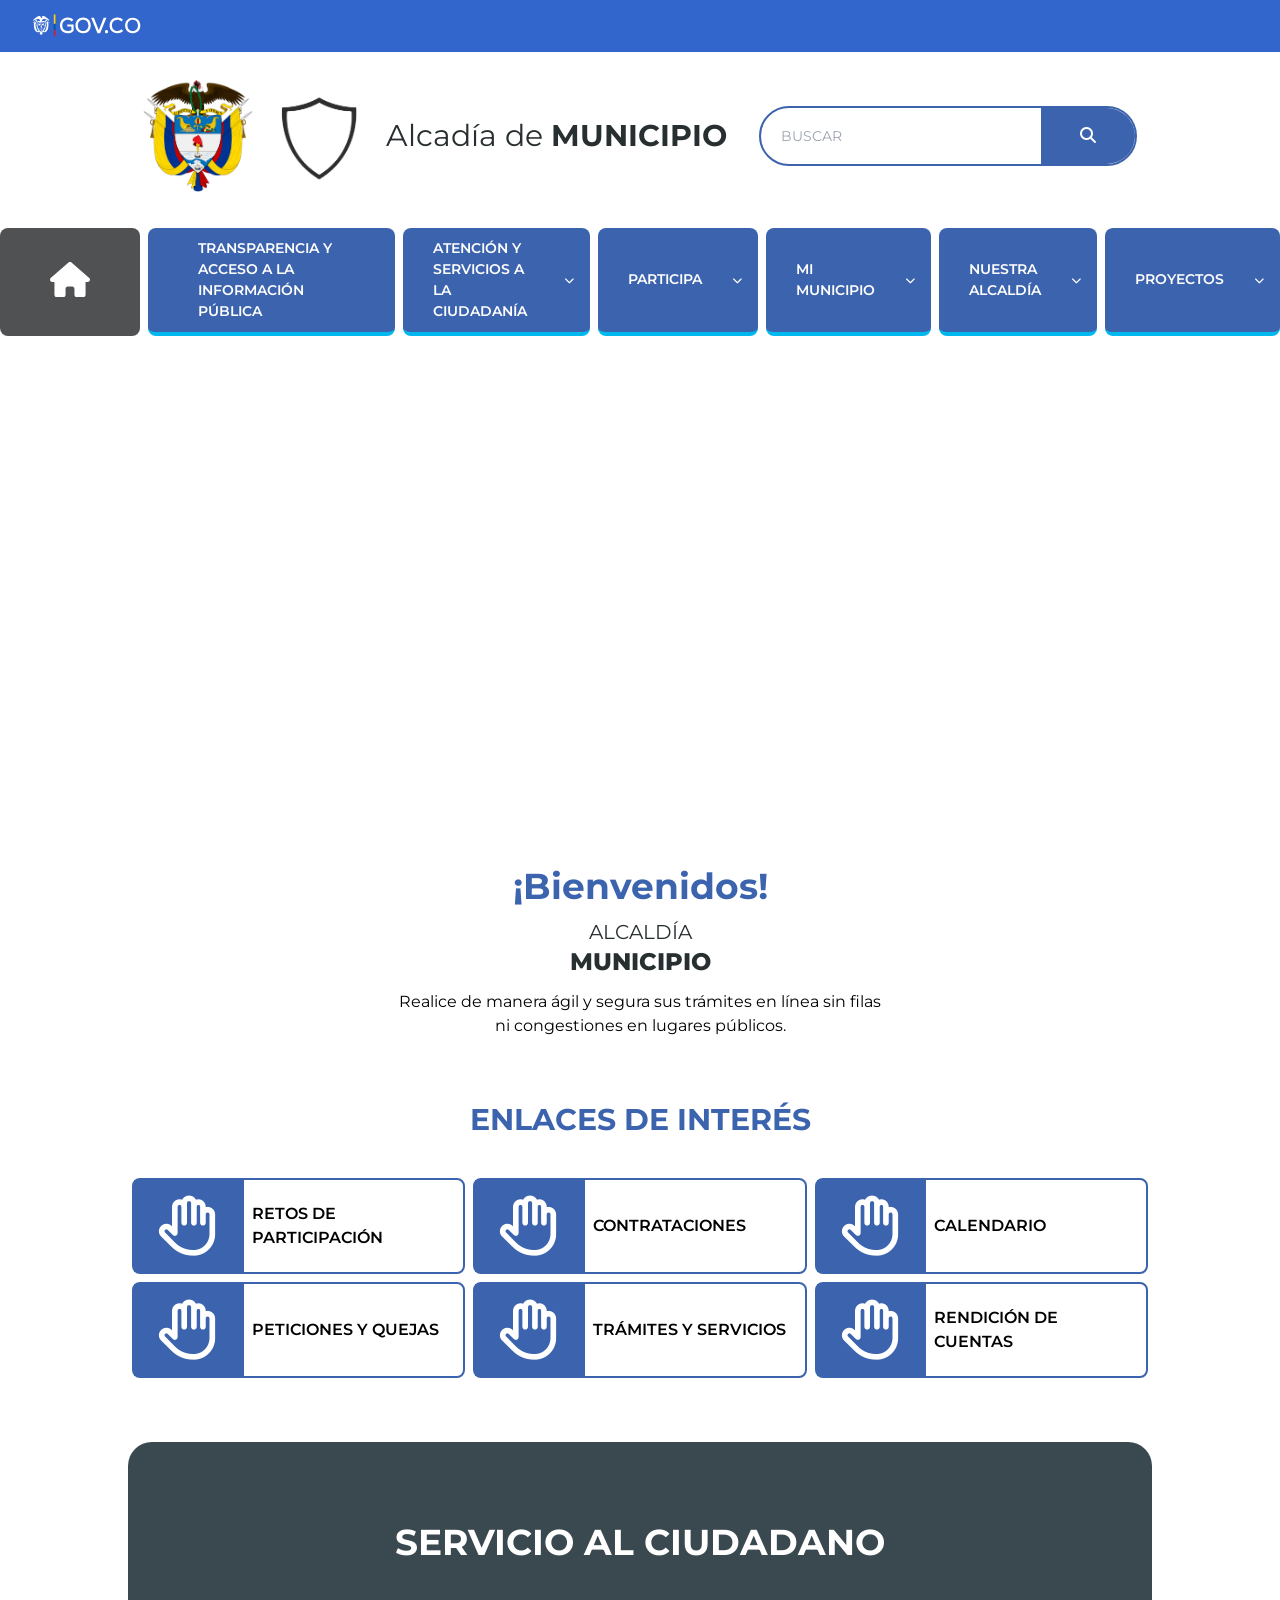
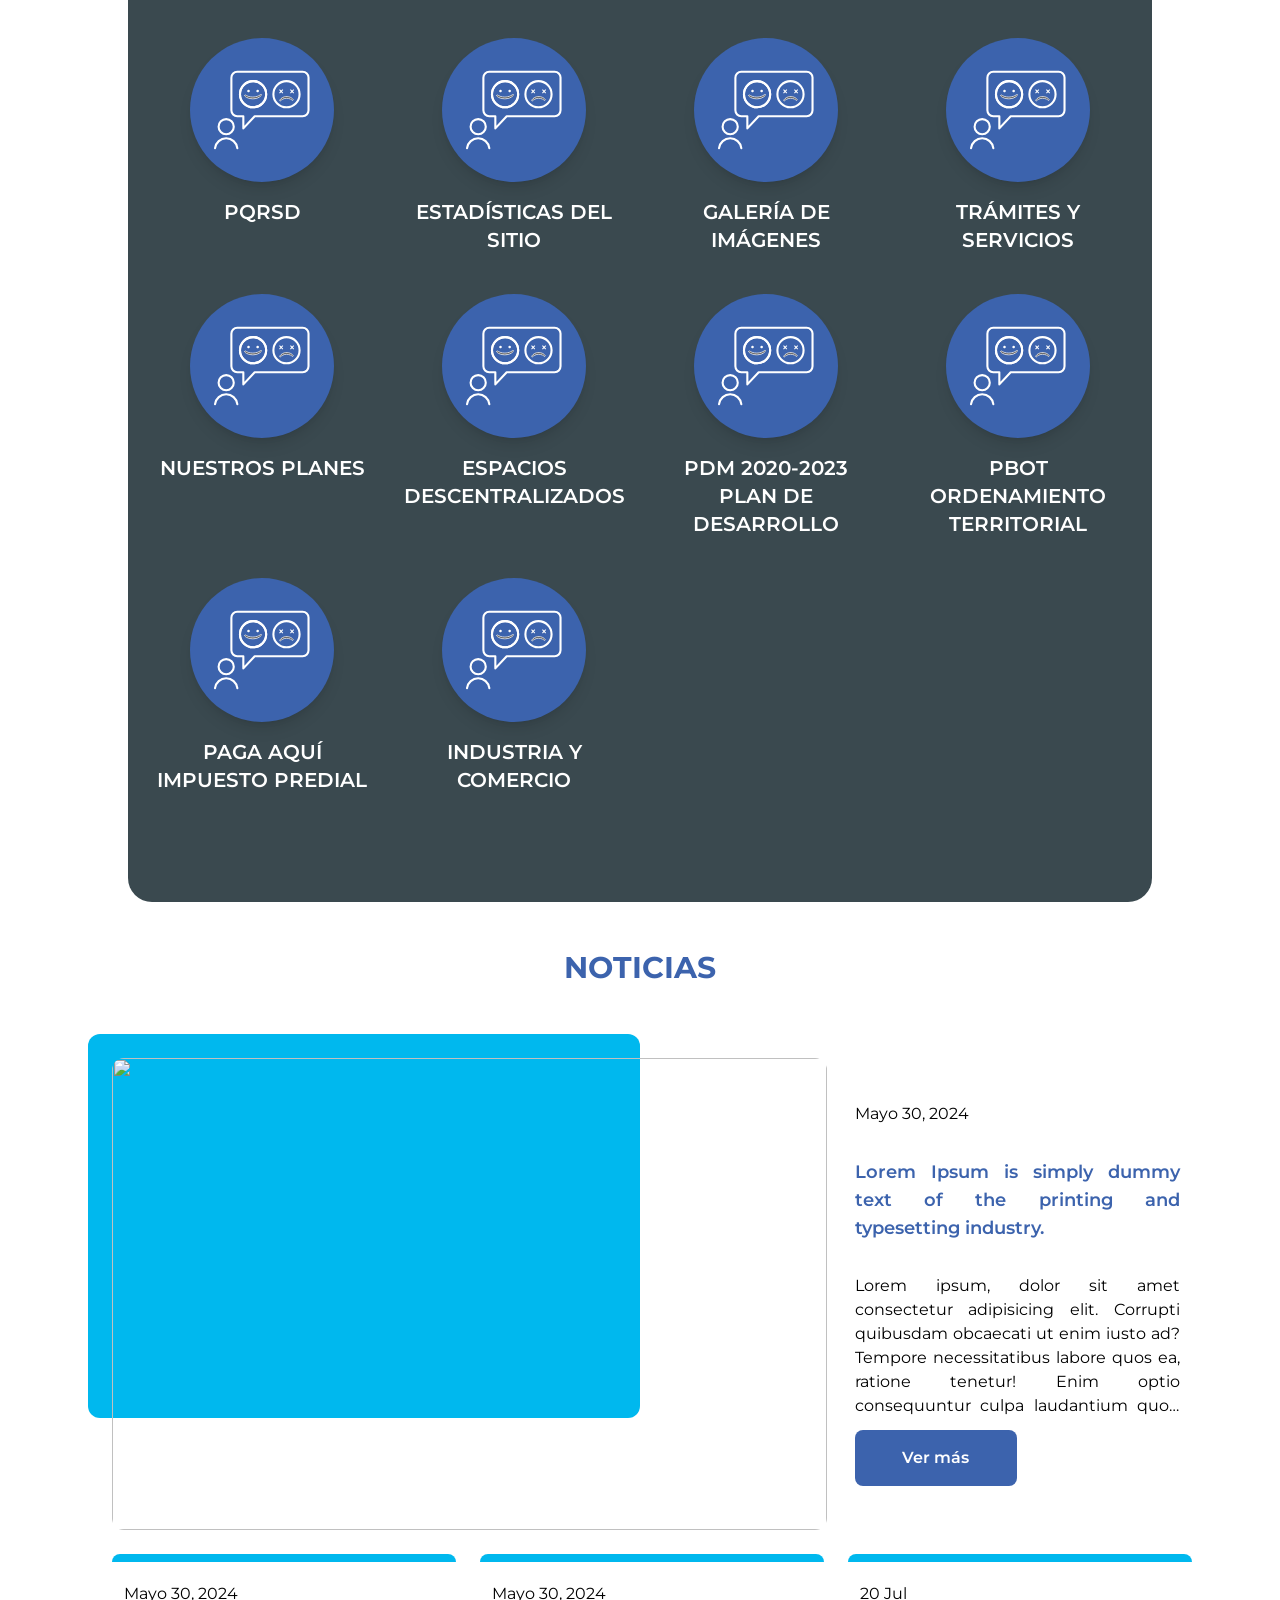
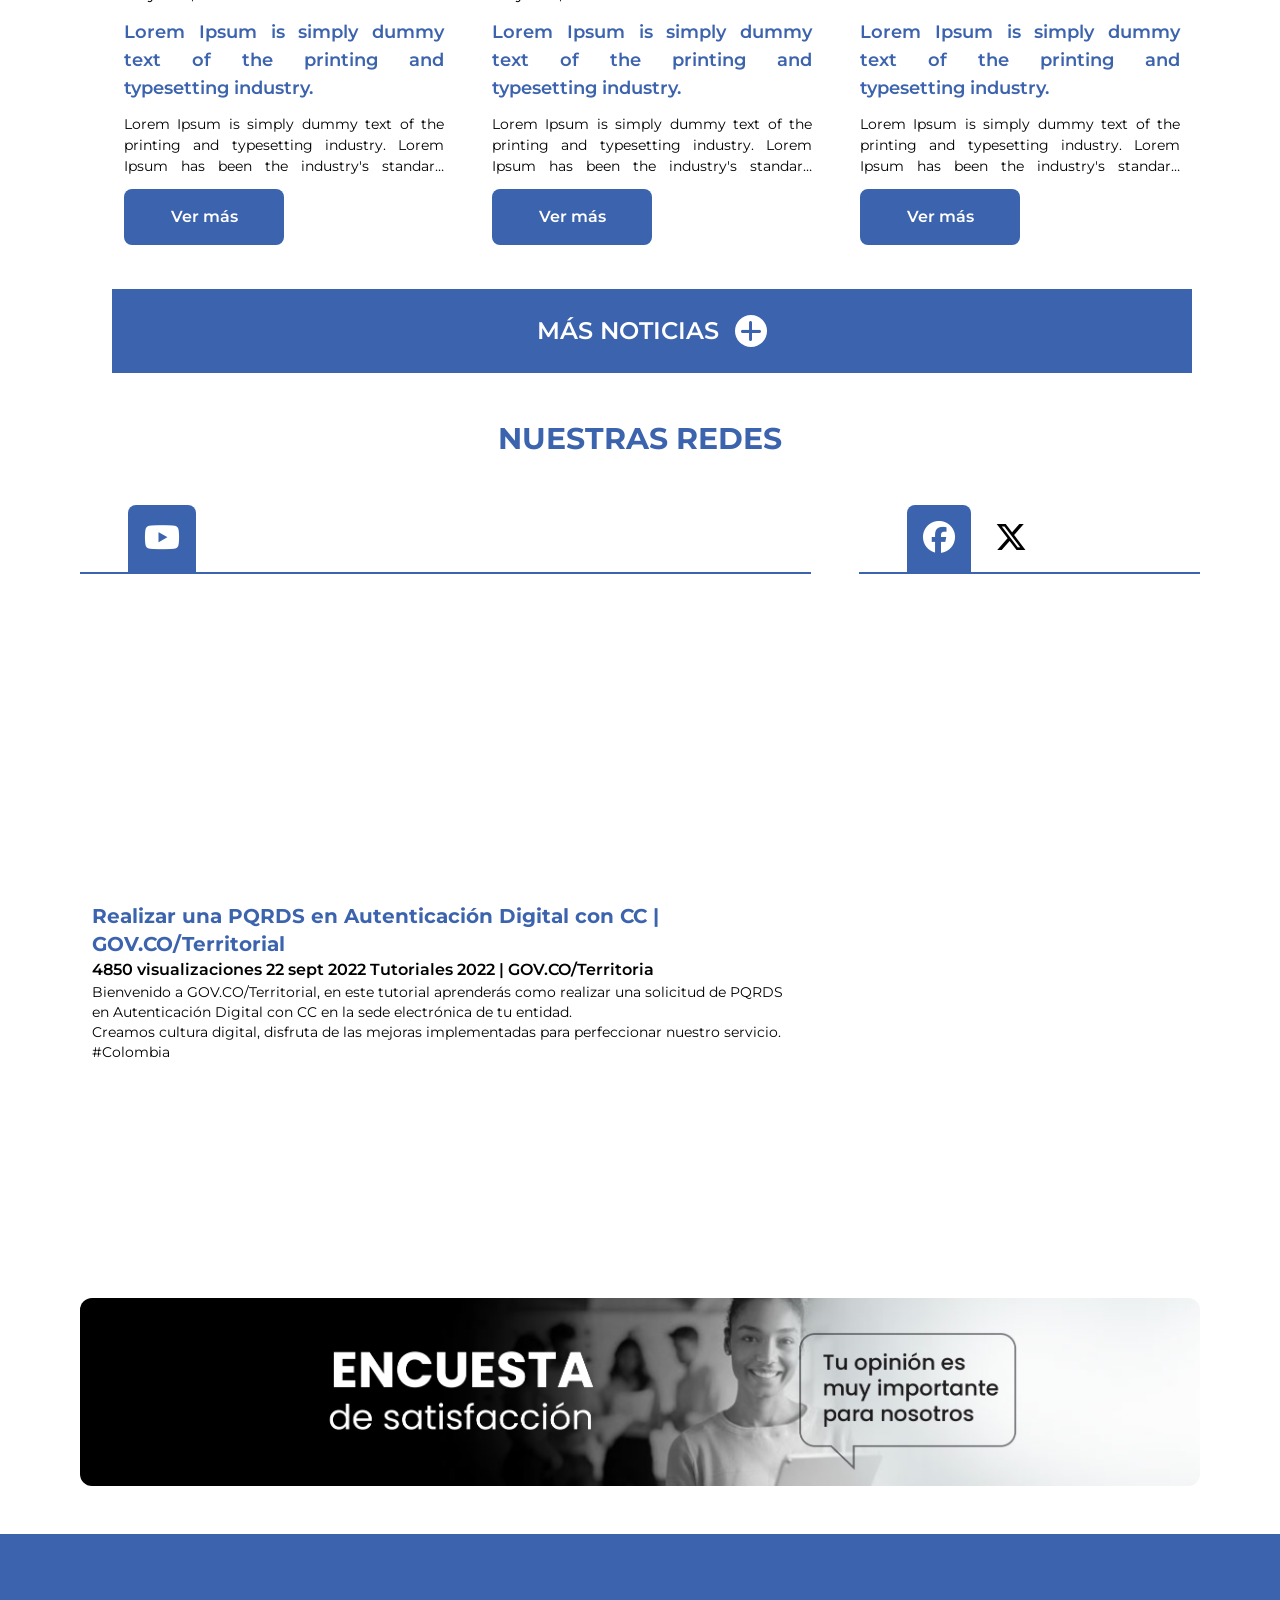
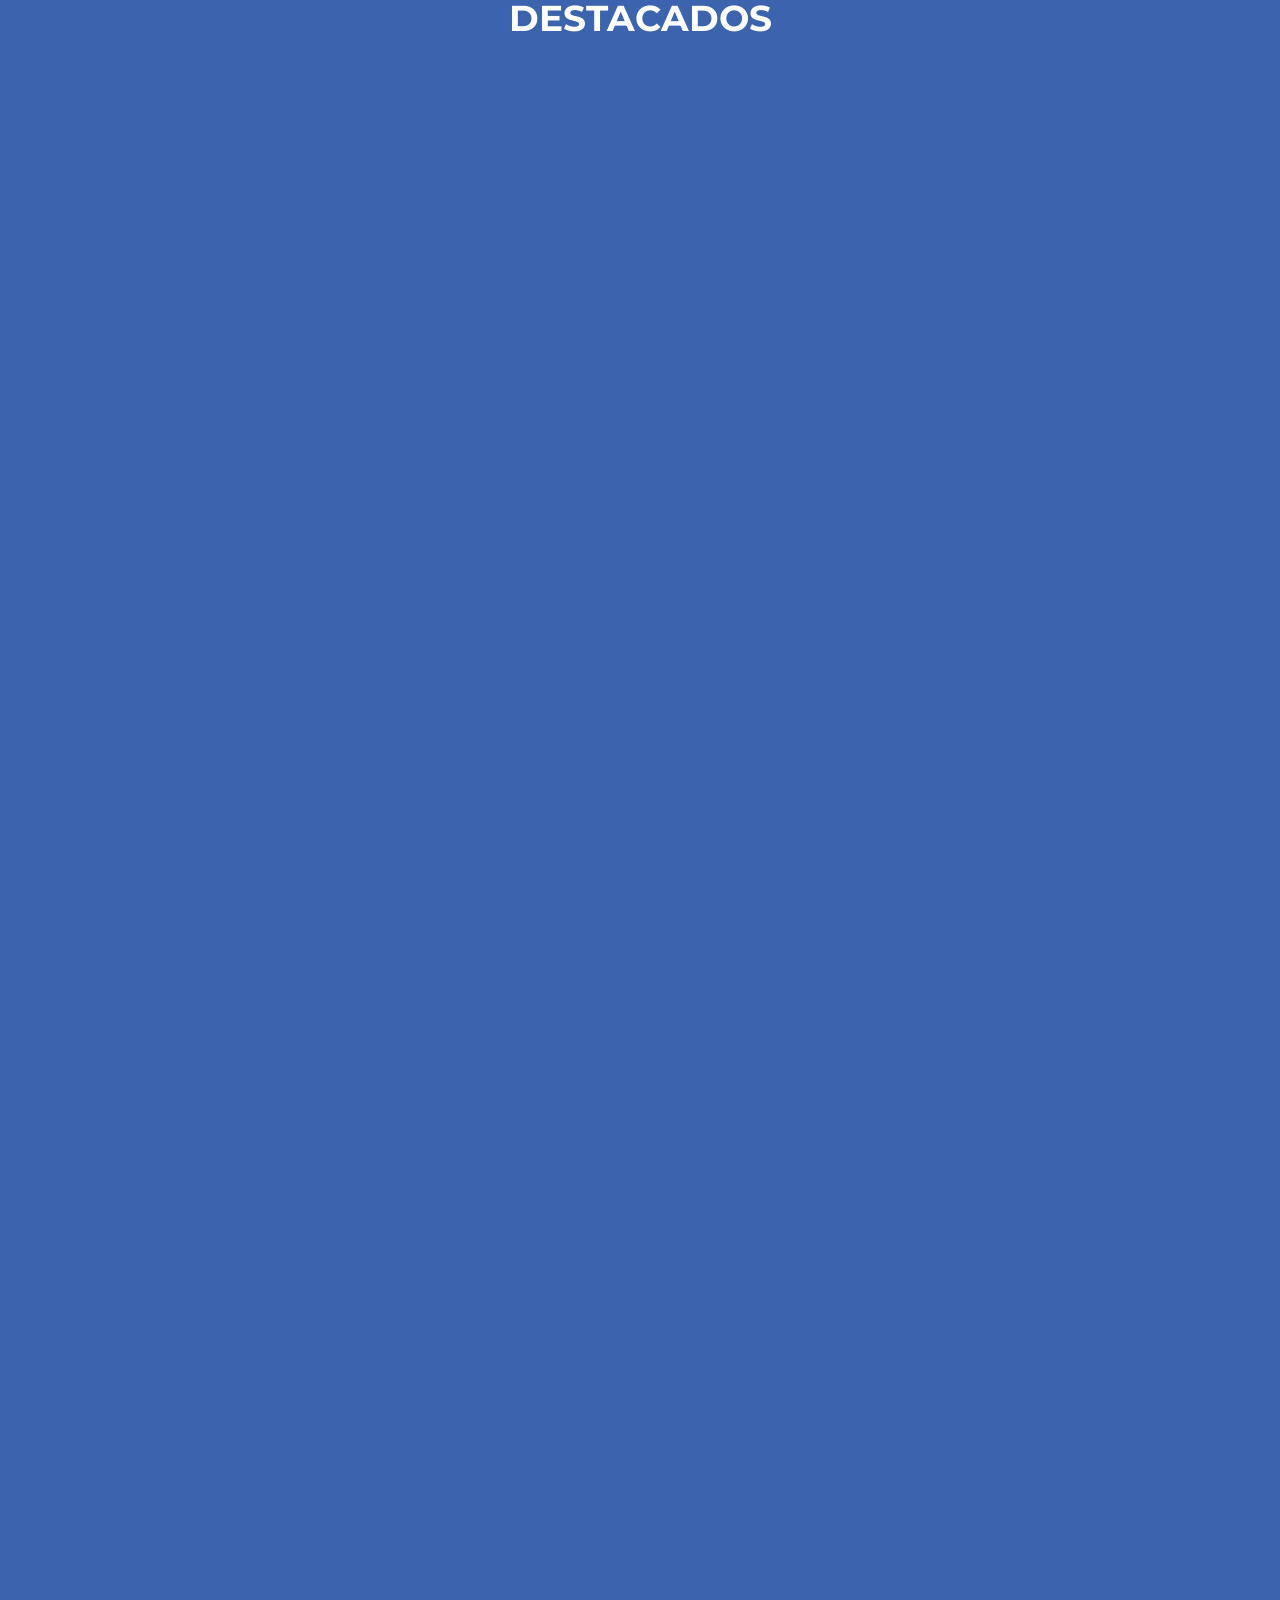
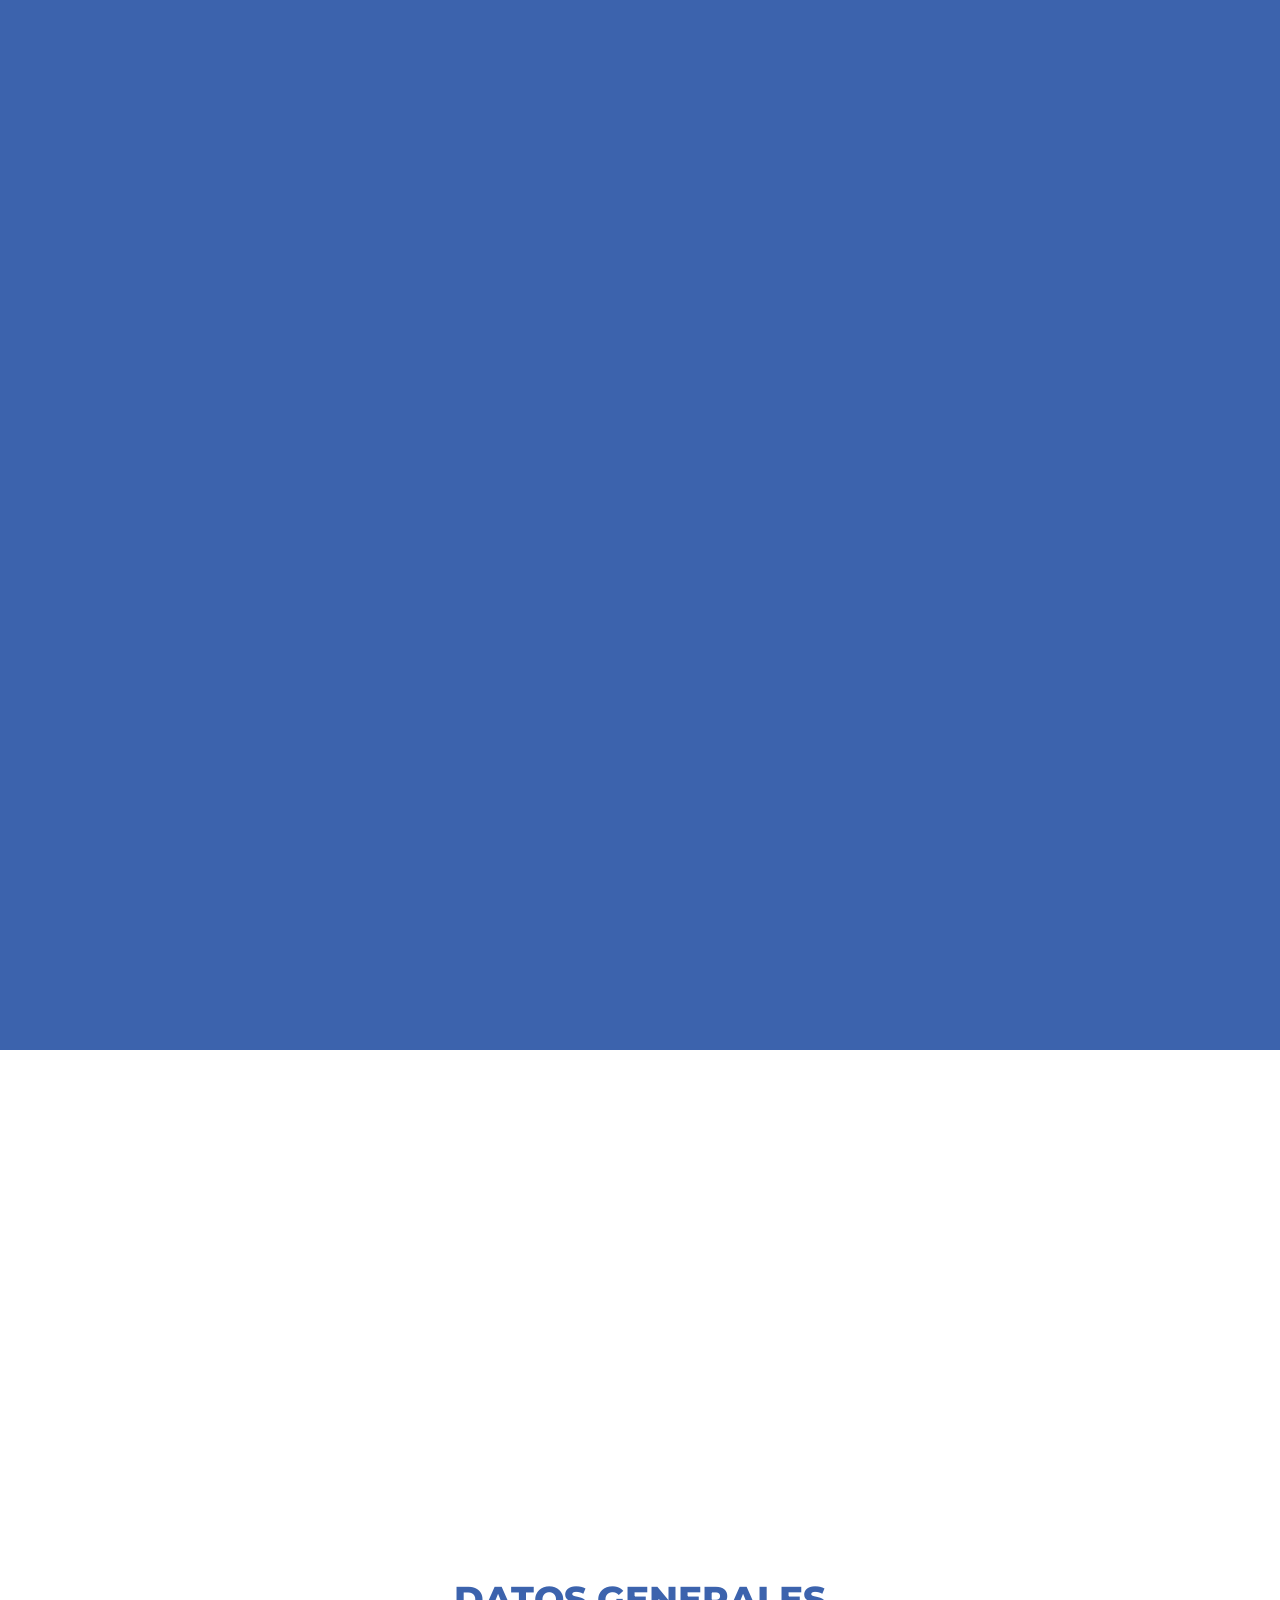
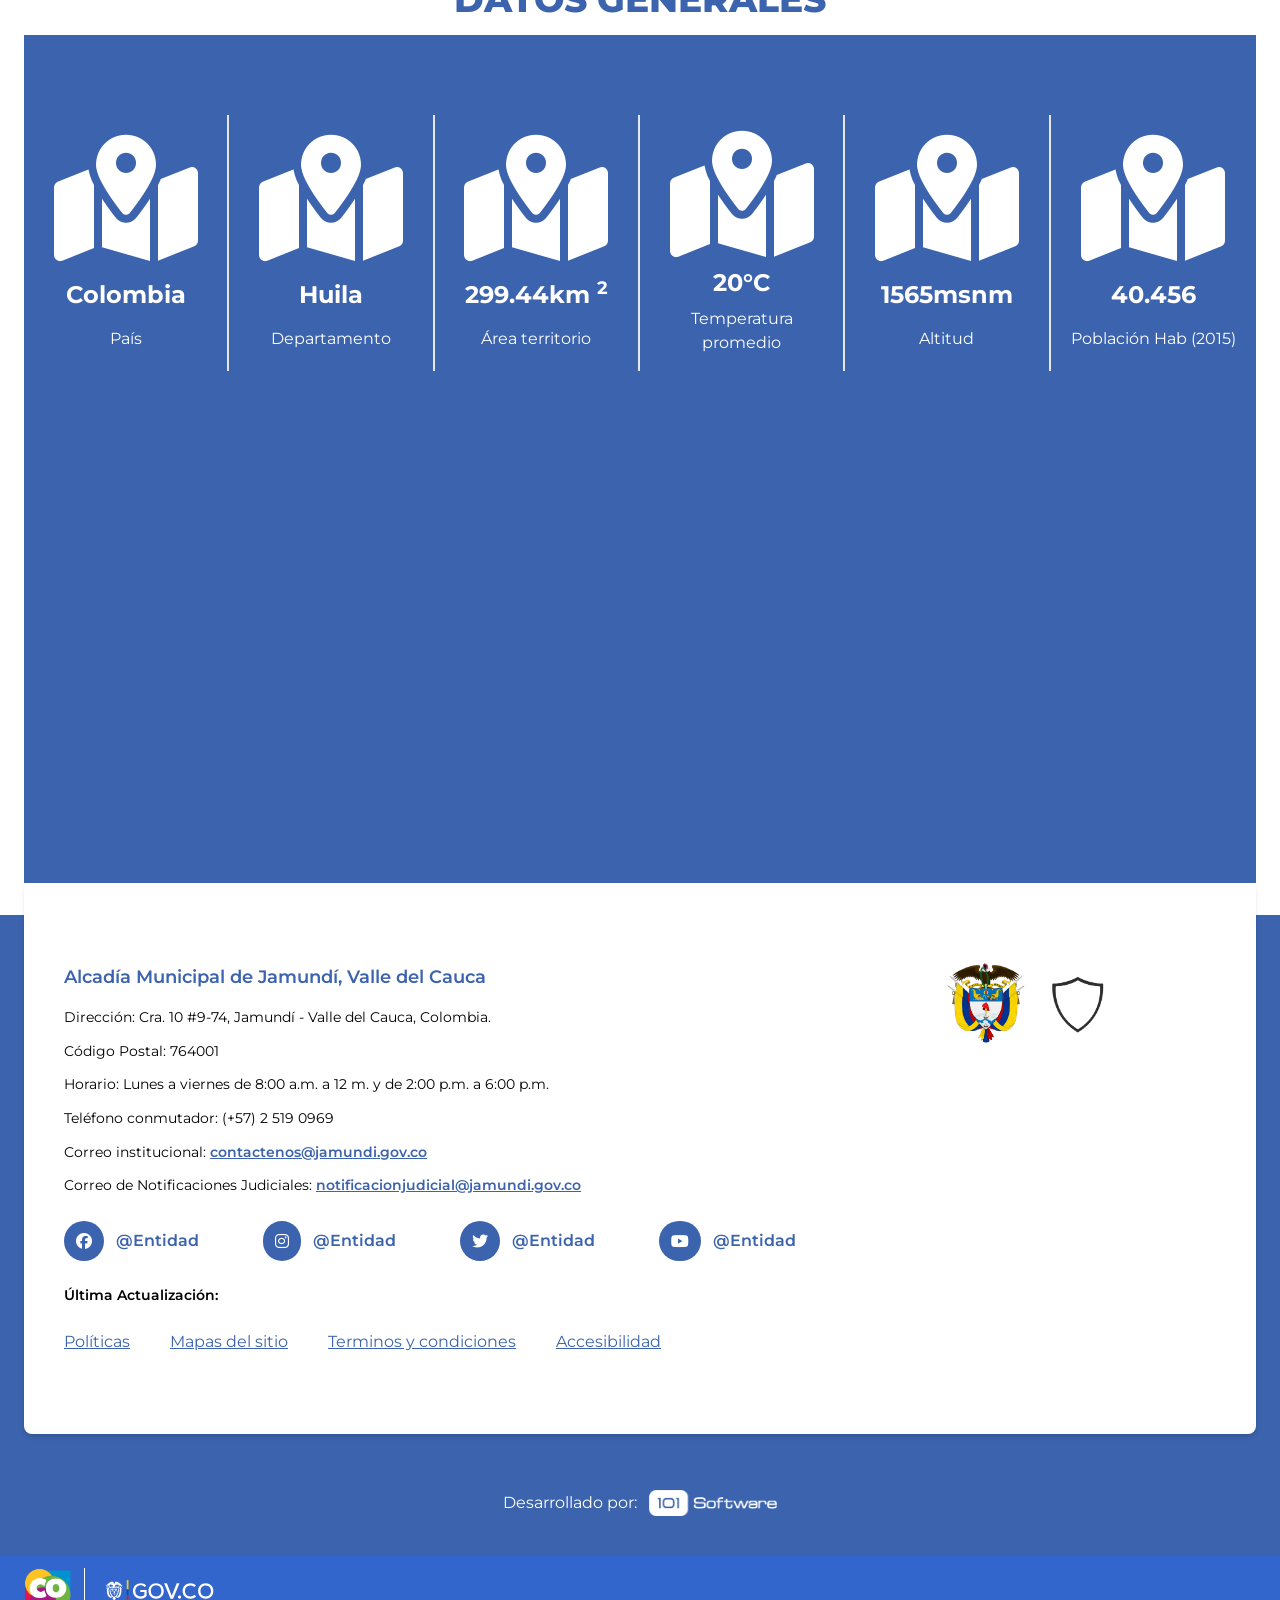
==== index.html @ 287a5b1e "add tab functions" ====
<!DOCTYPE html>
<html lang="es">

<head>
  <meta charset="UTF-8" />
  <meta name="viewport" content="width=device-width, initial-scale=1.0" />
  <title>PORTAL WEB</title>
  <link rel="stylesheet" href="./css/nav.css" />
  <link rel="stylesheet" href="https://cdnjs.cloudflare.com/ajax/libs/font-awesome/6.5.1/css/all.min.css"
    integrity="sha512-DTOQO9RWCH3ppGqcWaEA1BIZOC6xxalwEsw9c2QQeAIftl+Vegovlnee1c9QX4TctnWMn13TZye+giMm8e2LwA=="
    crossorigin="anonymous" referrerpolicy="no-referrer" />
  <!-- tailwind  -->
  <script src="./js/tailwind.js"></script>
  <script src="./js/tailwindConfig.js"></script>
  <!-- tailwind  -->
  <!-- splide  -->
  <link rel="stylesheet" href="./SplideSlider/splide.min.css" />
  <!-- splide  -->
</head>

<body class="w-full min-h-screen " id="container">
  <!-- header -->
  <header class="flex flex-col  overflow-visible" aria-label="menu principal y buscador">
    <!-- sec gob  -->
    <section class="bg-gobColor px-6 py-3">
      <figure class="lg:container mx-auto flex items-center justify-center lg:justify-start"
        aria-label="cabecera gov.co">
        <img src="./img/logoGov.svg" class="w-32 object-contain" />
      </figure>
    </section>
    <!-- sec gob  -->

    <!-- sec logos and input search -->
    <div class="flex justify-center items-center md:px-none px-3">
      <div class="grid md:flex justify-between py-7 items-center max-md:grid gap-8 max-md:py-2">
        <!--Alcaldia de municipio -->
        <div class="flex items-center gap-2 justify-center">
          <img class="h-14 md:h-28" src="img/Escudo_de_Colombia.png" alt="escudo de colombia" />
          <img class="h-14 md:h-28" src="img/logoAlcaldia.png" alt="escudo de alcaldía">
          <h2 class="text-secondColor md:text-3xl leading-none text-wrap">
            Alcadía de <b>MUNICIPIO</b>
          </h2>
        </div>
        <!--Search -->
        <form class="border-2 rounded-full items-center overflow-hidden border-mainColor grid grid-cols-4">
          <input class="col-span-3 ml-5 mr-1 focus:outline-none text-sm bg-transparent lg:w-[16rem]" type="text"
            placeholder="BUSCAR" aria-label="escribir para buscar" name="search" />
          <button class="col-span-1 bg-mainColor p-4 hover:bg-hoverColor1" aria-label="boton buscar" tabindex="1"
            type="submit">
            <i class="fa-solid fa-magnifying-glass" style="color: #ffffff;"></i>
          </button>
        </form>
        <!--Search -->
      </div>
    </div>
    <!-- sec logos and input search -->
  </header>
  <!-- header  -->

  <!-- nav  -->
  <section class="header bg-transparent pt-2 w-full top-0 sticky z-[300] lg:mb-[2rem]">
    <nav class="menu lg:container mx-auto">
      <!--Logo and Close Mobile Menu-->
      <div class="head p-3 lg:px-0">
        <div class="logo">
          <img src="img/logoAlcaldia.png" alt="logo alcaldia" />
        </div>
        <button type="button" class="close-menu-btn" aria-label="cerrar menu"></button>
      </div>
      <!--Logo and Close Mobile Menu-->

      <!--Nav elements-->
      <ul class="grid gap-2" id="elementsNav">
        <!--Home icon-->
        <li class="home bg-fourthColor rounded-lg hover:bg-hoverColor2 transition-colors duration-300">
          <a href="" aria-label="boton menu principal">
            <div class="h-10 w-10">
              <svg xmlns=" http://www.w3.org/2000/svg" viewBox="0 0 576 512" class="fill-white">
                <path
                  d="M575.8 255.5c0 18-15 32.1-32 32.1h-32l.7 160.2c0 2.7-.2 5.4-.5 8.1V472c0 22.1-17.9 40-40 40H456c-1.1 0-2.2 0-3.3-.1c-1.4 .1-2.8 .1-4.2 .1H416 392c-22.1 0-40-17.9-40-40V448 384c0-17.7-14.3-32-32-32H256c-17.7 0-32 14.3-32 32v64 24c0 22.1-17.9 40-40 40H160 128.1c-1.5 0-3-.1-4.5-.2c-1.2 .1-2.4 .2-3.6 .2H104c-22.1 0-40-17.9-40-40V360c0-.9 0-1.9 .1-2.8V287.6H32c-18 0-32-14-32-32.1c0-9 3-17 10-24L266.4 8c7-7 15-8 22-8s15 2 21 7L564.8 231.5c8 7 12 15 11 24z" />
              </svg>
            </div>
          </a>
        </li>
        <!--Home icon-->

        <li
          class="border-b-hoverColor2 border-b-4 rounded-lg bg-mainColor text-white  hover:bg-hoverColor2 transition-colors duration-300">
          <a href="/Transparencia/Paginas/Transparencia-y-Acceso-a-la-Informacion-Publica.aspx"
            class="text-wrap uppercase">Transparencia y acceso a la información pública</a>
        </li>
        <li
          class="dropdown group border-b-hoverColor2 rounded-lg border-b-4 bg-mainColor text-white  hover:bg-hoverColor2 transition-colors duration-300">
          <section class=" h-full lg:pr-4 ">
            <a href="#" class="transition-all duration-300 text-wrap uppercase">Atención y Servicios a la Ciudadanía</a>
            <i class="fa-solid fa-chevron-down transform group-hover:rotate-180 duration-500"></i>
          </section>

          <ul class="sub-menu list-submenu">
            <li><a accesskey="q" href="/Ciudadanos/Paginas/PQRD.aspx">Peticiones, Quejas, Reclamos y Denuncias</a> </li>

            <li><a href="/Ciudadanos/Paginas/Estado-Tramite.aspx">Estado Tramite</a></li>

            <li><a href="/Ciudadanos/Paginas/Tramites-y-Servicios.aspx">Trámites y Servicios</a> </li>

            <li><a href="/Ciudadanos/Paginas/Pagos-en-Linea.aspx">Pagos en Línea</a> </li>

            <li>
              <a href="/Ciudadanos/Paginas/Servicios-de-Atencion-en-Linea.aspx">Servicio de Atención en Línea</a>
            </li>

            <li class="dropdown">
              <a href="#"><span>Trabaja con nosotros</span></a>
              <i class="fa-solid fa-chevron-down invert"></i>

              <ul class="sub-menu sub-menu-right sub-menu-left-mobile">
                <li><a href="/Ciudadanos/Paginas/Ofertas-Laborales.aspx">Agencia de Gestión y Colocación de Empleo</a>
                </li>
                <li><a href="/Ciudadanos/Paginas/Envie-su-Hoja-de-Vida.aspx?IDRequest=6242">Envíe su Hoja de Vida</a>
                </li>
              </ul>
            </li>
            <li>
            <li>
              <a href="/Ciudadanos/Paginas/Notificaciones-a-Terceros.aspx">Notificaciones a Terceros</a>
            </li>
            <li>
              <a href="/Ciudadanos/Paginas/Encuesta.aspx">Encuestas</a>
            </li>
            <li>
              <a href="/Ciudadanos/Paginas/Mecanismos-de-Participacion-Ciudadana.aspx">Mecanismo de Participación
                Ciudadana</a>
            </li>
            <li>
              <a href="/Ciudadanos/Paginas/Escribale-al-Alcalde.aspx?IDRequest=6291">Escríbale al Alcalde</a>
            </li>
            <li>
              <a href="/Ciudadanos/PortaldeNinos/Paginas/default.aspx">Portal de Niños</a>
            </li>
          </ul>
        </li>
        <li
          class="dropdown group border-b-hoverColor2 rounded-lg border-b-4 bg-mainColor text-white  hover:bg-hoverColor2 transition-colors duration-300">
          <section class=" h-full lg:pr-4 ">
            <a href="#" class="transition-all duration-300 uppercase">Participa</a>

            <i class="fa-solid fa-chevron-down transform group-hover:rotate-180 duration-500"></i>
          </section>

          <ul class="sub-menu list-submenu">
            <li><a href="/Conectividad/Paginas/Participacion-en-Linea.aspx">Participación
                en Línea</a></li>
            <li><a href="/Ciudadanos/Paginas/Servicios-de-Atencion-en-Linea.aspx">Servicios
                de Atención en Línea</a></li>
            <li><a href="/Ciudadanos/Paginas/Encuesta.aspx">Encuestas</a>
            </li>
            <li><a href="/Conectividad/Paginas/Instancias-de-Participacion-Ciudadana.aspx">Instancias
                de Participación<br />
                Ciudadana</a></li>

            <li><a href="/Conectividad/Paginas/Estadisticas-del-Sitio-Web.aspx">Estadísticas
                del Sitio Web</a></li>
          </ul>
        </li>
        <li
          class="dropdown group border-b-hoverColor2 rounded-lg border-b-4 bg-mainColor text-white  hover:bg-hoverColor2 transition-colors duration-300">
          <section class="h-full lg:pr-4">
            <a href="#" class="uppercase">Mi municipio</a>
            <i class="fa-solid fa-chevron-down group-hover:rotate-180 duration-500"></i>
          </section>

          <ul class="sub-menu list-submenu">
            <li><a href="/MiMunicipio/Paginas/Presentacion.aspx">Presentación</a>
            </li>

            <li><a accesskey="i" href="/MiMunicipio/Paginas/Informacion-del-Municipio.aspx">Información
                del Municipio</a></li>

            <li><a href="/MiMunicipio/Paginas/Nuestros-Simbolos.aspx">Nuestros
                Símbolos</a></li>

            <li><a href="/MiMunicipio/Paginas/Pasado-Presente-y-Futuro.aspx">Pasado,
                Presente y Futuro</a></li>

            <li class="dropdown">
              <a href="#"><span>Turismo</span></a>
              <i class="fa-solid fa-chevron-down"></i>

              <ul class="sub-menu sub-menu-left sub-menu-left-mobile">
                <li><a href="/MiMunicipio/Paginas/Turismo%20Donmatías.aspx">Fiestas
                    y Celebraciones</a></li>

                <li><a href="/MiMunicipio/Paginas/Como-Llegar-al-Municipio.aspx">Cómo
                    llegar al Municipio </a></li>

                <li><a href="/MiMunicipio/Paginas/Vias-de-Comunicacion.aspx">Vías
                    de Comunicación</a></li>

                <li><a href="/MiMunicipio/Paginas/Sitios-de-Interes.aspx">Sitios
                    de Interés</a></li>

                <li><a href="/MiMunicipio/Paginas/Directorio-Turistico.aspx">Directorio
                    Turístico</a></li>
              </ul>
            </li>

            <li><a href="/MiMunicipio/Paginas/Economia.aspx">Economía</a>
            </li>

            <li><a href="/MiMunicipio/Paginas/Ecologia.aspx">Ecología</a>
            </li>

            <li class="dropdown">
              <a href="#"><span>Galerías</span></a>
              <i class="fa-solid fa-chevron-down"></i>

              <ul class="sub-menu sub-menu-left sub-menu-left-mobile">
                <li><a href="/MiMunicipio/Paginas/Galeria-de-Imagenes.aspx">Galería
                    de Imágenes</a></li>

                <li><a href="/MiMunicipio/Paginas/Galeria-de-Mapas.aspx">Galería
                    de Mapas</a></li>

                <li><a href="/MiMunicipio/Paginas/Galeria-de-Videos.aspx">Galería
                    de Videos</a></li>

                <li><a href="/MiMunicipio/Paginas/Galeria-de-Audios.aspx">Galería
                    de Audios</a></li>
              </ul>
            </li>

            <li><a href="/MiMunicipio/Paginas/Calendario-de-Eventos.aspx">Calendario
                de Eventos</a></li>
          </ul>
        </li>
        <li
          class="dropdown group border-b-hoverColor2 rounded-lg border-b-4 bg-mainColor text-white  hover:bg-hoverColor2 transition-colors duration-300">
          <section class="h-full lg:pr-4">
            <a href="#" class="uppercase">Nuestra alcaldía</a>
            <i class="fa-solid fa-chevron-down group-hover:rotate-180 duration-500"></i>
          </section>

          <ul class="sub-menu list-submenu">
            <li><a href="/NuestraAlcaldia/Paginas/Mision-y-Vision.aspx">Misión
                Visión</a></li>
            <li><a href="/NuestraAlcaldia/Paginas/Objetivos-y-Funciones.aspx">Objetivos
                y Funciones</a></li>

            <li><a href="/NuestraAlcaldia/Paginas/Organigrama.aspx">Organigrama</a>
            </li>

            <li class="dropdown">
              <a href="#"><span>Directorios</span></a>
              <i class="fa-solid fa-chevron-down"></i>

              <ul class="sub-menu sub-menu-left sub-menu-left-mobile">
                <li><a href="/NuestraAlcaldia/Paginas/Directorio-de-Dependencias.aspx">Directorio
                    de Dependencias</a></li>

                <li><a href="/NuestraAlcaldia/Paginas/Directorio-de-Entidades-Descentralizadas.aspx">Entidades
                    Descentralizadas</a></li>

                <li><a href="/NuestraAlcaldia/Paginas/Directorio-de-Agremiaciones.aspx">Directorio
                    de Agremiaciones</a></li>
              </ul>
            </li>

            <li class="dropdown">
              <a href="#"><span>Órganos de Control</span></a>
              <i class="fa-solid fa-chevron-down"></i>

              <ul class="sub-menu sub-menu-left sub-menu-left-mobile">
                <li><a href="/NuestraAlcaldia/Paginas/Personeria.aspx">Personería</a>
                </li>

                <li><a href="/NuestraAlcaldia/Paginas/Contraloria.aspx">Contraloría</a>
                </li>

                <li><a href="/NuestraAlcaldia/Paginas/Procuraduria.aspx">Procuraduría</a>
                </li>

                <li><a href="/NuestraAlcaldia/Paginas/Control-Interno.aspx">Control
                    Interno</a></li>
              </ul>
            </li>

            <li><a href="/NuestraAlcaldia/Paginas/Nuestros-Directivos-y-Funcionarios.aspx">Nuestros
                Directivos y <br />
                Funcionarios</a></li>

            <li><a accesskey="n" href="/NuestraAlcaldia/Paginas/Sala-de-Prensa.aspx">Sala
                de prensa</a></li>

            <li><a href="/NuestraAlcaldia/Paginas/Objetivos-de-Desarrollo-Sostenible.aspx">Objetivos
                de Desarrollo<br />
                Sostenible</a></li>
          </ul>
        </li>
        <li
          class="dropdown group border-b-hoverColor2 rounded-lg border-b-4 bg-mainColor text-white  hover:bg-hoverColor2 transition-colors duration-300">
          <section class="h-full lg:pr-4">
            <a href="#" class="uppercase">Proyectos</a>
            <i class="fa-solid fa-chevron-down group-hover:rotate-180 duration-500"></i>
          </section>

          <ul class="sub-menu list-submenu">
            <li>
              <a href="/Proyectos/Paginas/Proyectos-Vigentes.aspx">Proyectos Vigentes</a>
            </li>
            <li>
              <a href="/Proyectos/Paginas/Portal-Unico-de-Contratacion.aspx">Portal Único de Contratación</a>
            </li>
          </ul>
        </li>
      </ul>
      <!--Nav elements-->
    </nav>

    <!--Nav button mobile-->
    <section class="container py-2 lg:py-0">
      <div class="header-right">
        <button type="button" class="open-menu-btn">
          <span class="line line-1"></span>
          <span class="line line-2"></span>
          <span class="line line-3"></span>
        </button>
      </div>
    </section>
    <!--Nav button mobile-->
  </section>
  <!-- nav  -->

  <!-- main  -->
  <main class="flex flex-col gap-12 mx-auto lg:px-20">
    <!--Slider home-->
    <section>
      <article class="slider__container w-full h-[300px] lg:h-[450px] text-white">
        <section class="splide slider__home h-full relative flex justify-center items-end">
          <section class="splide__track h-full">
            <!--Slider elements-->
            <ul class="splide__list">
              <a href="#" class="splide__slide">
                <img class="w-full h-full object-cover"
                  src="https://images.pexels.com/photos/935979/pexels-photo-935979.jpeg?auto=compress&cs=tinysrgb&w=1260&h=750&dpr=1"
                  alt="Imagen" />
              </a>
              <a href="#" class="splide__slide">
                <img class="w-full h-full object-cover"
                  src="https://images.pexels.com/photos/935979/pexels-photo-935979.jpeg?auto=compress&cs=tinysrgb&w=1260&h=750&dpr=1"
                  alt="Imagen" />
              </a>
              <a href="#" class="splide__slide">
                <img class="w-full h-full object-cover"
                  src="https://images.pexels.com/photos/935979/pexels-photo-935979.jpeg?auto=compress&cs=tinysrgb&w=1260&h=750&dpr=1"
                  alt="Imagen" />
              </a>
              <a href="#" class="splide__slide">
                <img class="w-full h-full object-cover"
                  src="https://images.pexels.com/photos/935979/pexels-photo-935979.jpeg?auto=compress&cs=tinysrgb&w=1260&h=750&dpr=1"
                  alt="Imagen" />
              </a>

              <a href="#" class="splide__slide">
                <img class="w-full h-full object-cover"
                  src="https://images.pexels.com/photos/730564/pexels-photo-730564.jpeg?auto=compress&cs=tinysrgb&w=1260&h=750&dpr=1"
                  alt="Imagen" />
              </a>

              <a href="#" class="splide__slide">
                <img class="w-full h-full object-cover"
                  src="https://images.pexels.com/photos/733856/pexels-photo-733856.jpeg?auto=compress&cs=tinysrgb&w=1260&h=750&dpr=1"
                  alt="Imagen" />
              </a>
            </ul>
            <!--Slider elements-->
          </section>

          <section class="splide__arrows"></section>

          <!--Slider controls-->
          <article
            class="absolute bg-black bg-opacity-50 flex items-center justify-center px-6 lg:px-10 h-[20%] w-full rounded-t-lg border-b-mainColor border-b-[1rem]">
            <button
              class="splide__toggle !bottom-auto text-white uppercase text-[12px] lg:text-[1rem] h-full items-center"
              type="button">
              <span class="splide__toggle__play">
                Iniciar
                <i class="fa-solid fa-play"></i>
              </span>
              <span class="splide__toggle__pause">
                Pausar
                <i class="fa-solid fa-pause"></i>
              </span>
            </button>
            <ul class="splide__pagination relative !bottom-auto z-0"></ul>
          </article>
          <!--Slider controls-->
        </section>
      </article>
    </section>
    <!--Slider home-->

    <!-- main content -->
    <section class="flex flex-col gap-16 md:px-12">
      <!-- Bienvenidos  -->
      <article class="flex flex-col gap-3 w-full items-center">
        <h1 class="text-mainColor  text-4xl  2xl:text-6xl font-bold">
          ¡Bienvenidos!
        </h1>
        <h2 class="text-secondColor text-[1.5rem] lg:text-lg xl:text-xl 2xl:text-2xl flex flex-col text-center">
          <span>ALCALDÍA</span><span class="lg:text-2xl xl:text-2xl 2xl:text-4xl font-extrabold">MUNICIPIO</span>
        </h2>
        <div class="flex flex-col gap-4 text-center items-center">
          <p class="whitespace-normal overflow-hidden overflow-ellipsis lg:max-w-[63%]">Realice de manera ágil y segura
            sus trámites en línea sin filas ni congestiones en lugares públicos.
          </p>
        </div>
      </article>
      <!-- Bienvenidos  -->

      <!-- Interes  -->
      <article class="flex flex-col gap-6 px-1">
        <h2 class="text-mainColor mb-4 text-2xl font-bold lg:text-3xl text-center">ENLACES DE INTERÉS</h2>
        <ul class="w-full grid grid-cols-2 sm:grid-cols-3 gap-2 lg:gap-2">
          <!-- item interes  -->
          <li>
            <a href="#"
              class="grid grid-cols-3 border-2 border-mainColor rounded-lg items-center justify-start hover:bg-mainColor hover:text-white transition-colors">
              <div class="h-full col-span-1 overflow-hidden flex items-center justify-center bg-mainColor p-4">
                <i class="fa-regular fa-hand text-white lg:text-6xl text-2xl"></i>
              </div>
              <div class="col-span-2 p-2 w-full">
                <h3 class="font-semibold text-[0.7rem] lg:text-[1rem] break-words">RETOS DE PARTICIPACIÓN</h3>
              </div>
            </a>
          </li>

          <!-- item interes  -->
          <!-- item interes  -->
          <li>
            <a href="#"
              class="grid grid-cols-3 border-2 border-mainColor rounded-lg items-center justify-start hover:bg-mainColor hover:text-white transition-colors">
              <div class="h-full col-span-1 overflow-hidden flex items-center justify-center bg-mainColor p-4">
                <i class="fa-regular fa-hand text-white lg:text-6xl text-2xl"></i>
              </div>
              <div class="col-span-2 p-2 w-full">
                <h3 class="font-semibold text-[0.6rem] lg:text-[1rem] break-words">CONTRATACIONES</h3>
              </div>
            </a>
          </li>
          <!-- item interes  -->
          <!-- item interes  -->
          <li>
            <a href="#"
              class="grid grid-cols-3 border-2 border-mainColor rounded-lg items-center justify-start hover:bg-mainColor hover:text-white transition-colors">
              <div class="h-full col-span-1 overflow-hidden flex items-center justify-center bg-mainColor p-4">
                <i class="fa-regular fa-hand text-white lg:text-6xl text-2xl"></i>
              </div>
              <div class="col-span-2 p-2 w-full">
                <h3 class="font-semibold text-[0.7rem] lg:text-[1rem] break-words">CALENDARIO</h3>
              </div>
            </a>
          </li>
          <!-- item interes  -->
          <!-- item interes  -->
          <li>
            <a href="#"
              class="grid grid-cols-3 border-2 border-mainColor rounded-lg items-center justify-start hover:bg-mainColor hover:text-white transition-colors">
              <div class="h-full col-span-1 overflow-hidden flex items-center justify-center bg-mainColor p-4">
                <i class="fa-regular fa-hand text-white lg:text-6xl text-2xl"></i>
              </div>
              <div class="col-span-2 p-2 w-full">
                <h3 class="font-semibold text-[0.7rem] lg:text-[1rem] break-words">PETICIONES Y QUEJAS</h3>
              </div>
            </a>
          </li>
          <!-- item interes  -->
          <!-- item interes  -->
          <li>
            <a href="#"
              class="grid grid-cols-3 border-2 border-mainColor rounded-lg items-center justify-start hover:bg-mainColor hover:text-white transition-colors">
              <div class="h-full col-span-1 overflow-hidden flex items-center justify-center bg-mainColor p-4">
                <i class="fa-regular fa-hand text-white lg:text-6xl text-2xl"></i>
              </div>
              <div class="col-span-2 p-2 w-full">
                <h3 class="font-semibold text-[0.7rem] lg:text-[1rem] break-words">TRÁMITES Y SERVICIOS</h3>
              </div>
            </a>
          </li>
          <!-- item interes  -->
          <!-- item interes  -->
          <li>
            <a href="#"
              class="grid grid-cols-3 border-2 border-mainColor rounded-lg items-center justify-start hover:bg-mainColor hover:text-white transition-colors">
              <div class="h-full col-span-1 overflow-hidden flex items-center justify-center bg-mainColor p-4">
                <i class="fa-regular fa-hand text-white lg:text-6xl text-2xl"></i>
              </div>
              <div class="col-span-2 p-2 w-full">
                <h3 class="font-semibold text-[0.7rem] lg:text-[1rem] break-words">RENDICIÓN DE CUENTAS</h3>
              </div>
            </a>
          </li>
          <!-- item interes  -->
        </ul>
      </article>
      <!-- Interes  -->

      <!-- servicio al ciudadano  -->
      <article class="bg-thirdColor py-12 flex flex-col items-center gap-6 md:gap-12 md:py-20 w-full sm:rounded-3xl">
        <h2 class="text-white text-center text-xl font-bold lg:text-4xl text-wrap">SERVICIO AL CIUDADANO</h2>
        <ul class="grid grid-cols-2 sm:grid-cols-4  p-2">
          <!-- item service  -->
          <li class="w-full h-full">
            <a href="#"
              class="flex flex-col gap-4 items-center rounded-xl border-4 hover:border-hoverColor2 border-transparent justify-center p-4">
              <figure
                class="bg-mainColor w-20 h-20 lg:w-36 lg:h-36 rounded-full flex justify-center items-center shadow-lg transition-all duration-500 hover:translate-y-[-10px] cursor-pointer col-span-1 p-4">
                <img src="./img/servicioIcon1.svg" class="lg:w-24 w-16" alt="" />
              </figure>
              <h3 class="lg:text-xl font-semibold text-white text-center text-sm">PQRSD</h3>
            </a>
          </li>

          <!-- item service  -->
          <!-- item service  -->
          <li class="w-full h-full">
            <a href="#"
              class="flex flex-col gap-4 items-center rounded-xl border-4 hover:border-hoverColor2 border-transparent justify-center p-4">
              <figure
                class="bg-mainColor w-20 h-20 lg:w-36 lg:h-36 rounded-full flex justify-center items-center shadow-lg transition-all duration-500 hover:translate-y-[-10px] cursor-pointer col-span-1 p-4">
                <img src="./img/servicioIcon1.svg" class="lg:w-24 w-16" alt="" />
              </figure>
              <h3 class="lg:text-xl font-semibold text-white text-center text-sm">ESTADÍSTICAS DEL SITIO</h3>
            </a>
          </li>

          <!-- item service  -->
          <!-- item service  -->
          <li class="w-full h-full">
            <a href="#"
              class="flex flex-col gap-4 items-center rounded-xl border-4 hover:border-hoverColor2 border-transparent justify-center p-4">
              <figure
                class="bg-mainColor w-20 h-20 lg:w-36 lg:h-36 rounded-full flex justify-center items-center shadow-lg transition-all duration-500 hover:translate-y-[-10px] cursor-pointer col-span-1 p-4">
                <img src="./img/servicioIcon1.svg" class="lg:w-24 w-16" alt="" />
              </figure>
              <h3 class="lg:text-xl font-semibold text-white text-center text-sm">GALERÍA DE IMÁGENES</h3>
            </a>
          </li>

          <!-- item service  -->
          <!-- item service  -->
          <li class="w-full h-full">
            <a href="#"
              class="flex flex-col gap-4 items-center rounded-xl border-4 hover:border-hoverColor2 border-transparent justify-center p-4">
              <figure
                class="bg-mainColor w-20 h-20 lg:w-36 lg:h-36 rounded-full flex justify-center items-center shadow-lg transition-all duration-500 hover:translate-y-[-10px] cursor-pointer col-span-1 p-4">
                <img src="./img/servicioIcon1.svg" class="lg:w-24 w-16" alt="" />
              </figure>
              <h3 class="lg:text-xl font-semibold text-white text-center text-sm">TRÁMITES Y SERVICIOS</h3>
            </a>
          </li>
          <!-- item service  -->
          <!-- item service  -->
          <li class="w-full h-full">
            <a href="#"
              class="flex flex-col gap-4 items-center rounded-xl border-4 hover:border-hoverColor2 border-transparent justify-center p-4">
              <figure
                class="bg-mainColor w-20 h-20 lg:w-36 lg:h-36 rounded-full flex justify-center items-center shadow-lg transition-all duration-500 hover:translate-y-[-10px] cursor-pointer col-span-1 p-4">
                <img src="./img/servicioIcon1.svg" class="lg:w-24 w-16" alt="" />
              </figure>
              <h3 class="lg:text-xl font-semibold text-white text-center text-sm">NUESTROS PLANES</h3>
            </a>
          </li>
          <!-- item service  -->
          <!-- item service  -->
          <li class="w-full h-full">
            <a href="#"
              class="flex flex-col gap-4 items-center rounded-xl border-4 hover:border-hoverColor2 border-transparent justify-center p-4">
              <figure
                class="bg-mainColor w-20 h-20 lg:w-36 lg:h-36 rounded-full flex justify-center items-center shadow-lg transition-all duration-500 hover:translate-y-[-10px] cursor-pointer col-span-1 p-4">
                <img src="./img/servicioIcon1.svg" class="lg:w-24 w-16" alt="" />
              </figure>
              <h3 class="lg:text-xl font-semibold text-white text-center text-sm">ESPACIOS DESCENTRALIZADOS
              </h3>
            </a>
          </li>
          <!-- item service  -->
          <!-- item service  -->
          <li class="w-full h-full">
            <a href="#"
              class="flex flex-col gap-4 items-center rounded-xl border-4 hover:border-hoverColor2 border-transparent justify-center p-4">
              <figure
                class="bg-mainColor w-20 h-20 lg:w-36 lg:h-36 rounded-full flex justify-center items-center shadow-lg transition-all duration-500 hover:translate-y-[-10px] cursor-pointer col-span-1 p-4">
                <img src="./img/servicioIcon1.svg" class="lg:w-24 w-16" alt="" />
              </figure>
              <h3 class="lg:text-xl font-semibold text-white text-center text-sm">PDM 2020-2023 PLAN DE DESARROLLO</h3>
            </a>
          </li>
          <!-- item service  -->
          <!-- item service  -->
          <li class="w-full h-full">
            <a href="#"
              class="flex flex-col gap-4 items-center rounded-xl border-4 hover:border-hoverColor2 border-transparent justify-center p-4">
              <figure
                class="bg-mainColor w-20 h-20 lg:w-36 lg:h-36 rounded-full flex justify-center items-center shadow-lg transition-all duration-500 hover:translate-y-[-10px] cursor-pointer col-span-1 p-4">
                <img src="./img/servicioIcon1.svg" class="lg:w-24 w-16" alt="" />
              </figure>
              <h3 class="lg:text-xl font-semibold text-white text-center text-sm">PBOT ORDENAMIENTO TERRITORIAL</h3>
            </a>
          </li>
          <!-- item service  -->
          <!-- item service  -->
          <li class="w-full h-full">
            <a href="#"
              class="flex flex-col gap-4 items-center rounded-xl border-4 hover:border-hoverColor2 border-transparent justify-center p-4">
              <figure
                class="bg-mainColor w-20 h-20 lg:w-36 lg:h-36 rounded-full flex justify-center items-center shadow-lg transition-all duration-500 hover:translate-y-[-10px] cursor-pointer col-span-1 p-4">
                <img src="./img/servicioIcon1.svg" class="lg:w-24 w-16" alt="" />
              </figure>
              <h3 class="lg:text-xl font-semibold text-white text-center text-sm">PAGA AQUÍ IMPUESTO PREDIAL</h3>
            </a>
          </li>
          <!-- item service  -->
          <!-- item service  -->
          <li class="w-full h-full">
            <a href="#"
              class="flex flex-col gap-4 items-center rounded-xl border-4 hover:border-hoverColor2 border-transparent justify-center p-4">
              <figure
                class="bg-mainColor w-20 h-20 lg:w-36 lg:h-36 rounded-full flex justify-center items-center shadow-lg transition-all duration-500 hover:translate-y-[-10px] cursor-pointer col-span-1 p-4">
                <img src="./img/servicioIcon1.svg" class="lg:w-24 w-16" alt="" />
              </figure>
              <h3 class="lg:text-xl font-semibold text-white text-center text-sm">INDUSTRIA Y COMERCIO</h3>
            </a>
          </li>
          <!-- item service  -->

        </ul>
      </article>
      <!-- servicio al ciudadano  -->
    </section>
    <!-- main content -->

    <!-- sec noticias  -->
    <section class="px-2 flex flex-col justify-center gap-12">
      <h2 class="text-mainColor text-center text-2xl font-bold lg:text-3xl">
        NOTICIAS
      </h2>
      <!--news container-->
      <div class="sm:relative">
        <!--bg element-->
        <div class="hidden sm:absolute sm:inset-0 sm:z-0 sm:block bg-hoverColor2 w-[50%] h-96 rounded-xl"></div>
        <!--bg element-->

        <!--news main container-->
        <div class="relative z-10 sm:mt-6 sm:ml-6">
          <!--news list-->
          <div class="grid grid-cols-1 sm:grid-cols-3 sm:gap-6 gap-2">
            <!--item noticia-->
            <figure class="col-sṕan-1 sm:col-span-3 sm:grid sm:grid-cols-3 gap-4">
              <div class="sm:col-span-2">
                <img class="w-full h-full object-cover border-b-hoverColor2 border-b-8 sm:border-b-0 rounded-xl"
                  src="https://images.pexels.com/photos/585419/pexels-photo-585419.jpeg?auto=compress&cs=tinysrgb&w=1260&h=750&dpr=1"
                  alt="">
              </div>
              <figcaption class="sm:col-span1 my-4 sm:my-8 flex flex-col justify-between p-3">
                <div class="grid sm:gap-8 gap-3 mb-3">
                  <p>Mayo 30, 2024</p>
                  <h3 class="text-mainColor text-lg font-semibold text-justify">
                    Lorem Ipsum is simply dummy text of the printing and
                    typesetting industry.
                  </h3>
                  <p class="overflow-hidden line-clamp-3 sm:line-clamp-6 text-[1rem] text-justify">
                    Lorem ipsum, dolor sit amet consectetur adipisicing elit. Corrupti quibusdam obcaecati ut enim
                    iusto ad? Tempore necessitatibus labore quos ea, ratione tenetur! Enim optio consequuntur culpa
                    laudantium quod repellendus voluptatibus sit mollitia fuga. Rerum vitae voluptates recusandae
                    obcaecati quod incidunt animi, a temporibus debitis doloribus, assumenda consequuntur vero quas
                    numquam odio officiis exercitationem sit dolores, reiciendis magnam
                  </p>
                </div>
                <a href="#"
                  class="text-[1rem] text-center bg-mainColor text-white px-6 py-4 sm:w-[50%] rounded-lg font-semibold hover:bg-hoverColor3">Ver
                  más
                </a>
              </figcaption>
            </figure>
            <!--item noticia-->
            <!--item noticia-->
            <figure class="col-span-1">
              <img
                src="https://images.pexels.com/photos/3761508/pexels-photo-3761508.jpeg?auto=compress&cs=tinysrgb&w=1260&h=750&dpr=1"
                class="rounded-t-lg w-full object-cover border-b-hoverColor2 border-b-8" alt="" />
              <figcaption class="flex flex-col gap-3 mt-2 p-3">
                <p>Mayo 30, 2024</p>
                <h3 class="text-mainColor text-lg font-semibold text-justify">
                  Lorem Ipsum is simply dummy text of the printing and
                  typesetting industry.
                </h3>
                <p class="overflow-hidden line-clamp-3 text-[14px] text-justify">
                  Lorem Ipsum is simply dummy text of the printing and
                  typesetting industry. Lorem Ipsum has been the industry's
                  standard dummy text ever since the 1500s, when an unknown
                  printer took a galley of type and scrambled it to make a
                  type specimen book. It has survived not only five centuries,
                  but also the leap into electronic typesetting, remaining
                  essentially unchanged.
                </p>
                <a href="#"
                  class="text-[1rem] text-center bg-mainColor text-white px-6 py-4 sm:w-[50%] rounded-lg font-semibold hover:bg-hoverColor3">Ver
                  más
                </a>
              </figcaption>
            </figure>
            <!--item noticia-->
            <figure class="col-span-1">
              <img
                src="https://images.pexels.com/photos/3761508/pexels-photo-3761508.jpeg?auto=compress&cs=tinysrgb&w=1260&h=750&dpr=1"
                class="rounded-t-lg w-full object-cover border-b-hoverColor2 border-b-8" alt="" />
              <figcaption class="flex flex-col gap-3 mt-2 p-3">
                <p>Mayo 30, 2024</p>
                <h3 class="text-mainColor text-lg font-semibold text-justify">
                  Lorem Ipsum is simply dummy text of the printing and
                  typesetting industry.
                </h3>
                <p class="overflow-hidden line-clamp-3 text-[14px] text-justify">
                  Lorem Ipsum is simply dummy text of the printing and
                  typesetting industry. Lorem Ipsum has been the industry's
                  standard dummy text ever since the 1500s, when an unknown
                  printer took a galley of type and scrambled it to make a
                  type specimen book. It has survived not only five centuries,
                  but also the leap into electronic typesetting, remaining
                  essentially unchanged.
                </p>
                <a href="#"
                  class="text-[1rem] text-center bg-mainColor text-white px-6 py-4 sm:w-[50%] rounded-lg font-semibold hover:bg-hoverColor3">Ver
                  más
                </a>
              </figcaption>
            </figure>
            <!--item noticia-->
            <!--item noticia-->
            <figure class="col-span-1">
              <img
                src="https://images.pexels.com/photos/3761508/pexels-photo-3761508.jpeg?auto=compress&cs=tinysrgb&w=1260&h=750&dpr=1"
                class="rounded-t-lg w-full object-cover border-b-hoverColor2 border-b-8" alt="" />
              <figcaption class="flex flex-col gap-3 mt-2 p-3">
                <p>20 Jul</p>
                <h3 class="text-mainColor text-lg font-semibold text-justify">
                  Lorem Ipsum is simply dummy text of the printing and
                  typesetting industry.
                </h3>
                <p class="overflow-hidden line-clamp-3 text-[14px] text-justify">
                  Lorem Ipsum is simply dummy text of the printing and
                  typesetting industry. Lorem Ipsum has been the industry's
                  standard dummy text ever since the 1500s, when an unknown
                  printer took a galley of type and scrambled it to make a
                  type specimen book. It has survived not only five centuries,
                  but also the leap into electronic typesetting, remaining
                  essentially unchanged.
                </p>
                <a href="#"
                  class="text-[1rem] text-center bg-mainColor text-white px-6 py-4 sm:w-[50%] rounded-lg font-semibold hover:bg-hoverColor3">Ver
                  más
                </a>
              </figcaption>
            </figure>
            <!--item noticia-->
          </div>
          <!--news list-->
          <!--more news-->
          <a href="#"
            class="mt-[2rem] bg-mainColor w-full py-6 flex justify-center items-center font-semibold text-white group gap-4 transition-all duration-500 hover:text-blackTitle hover:bg-gris lg:text-[1.5rem]">MÁS
            NOTICIAS
            <span
              class="w-6 h-6 lg:w-8 lg:h-8 bg-white rounded-full flex items-center justify-center transition-all duration-500 group-hover:bg-mainColor text-mainColor group-hover:text-white">
              <i class="fa-solid fa-plus"></i>
            </span>
          </a>
          <!--more news-->
        </div>
        <!--news main container-->
      </div>
      <!--news container-->
    </section>
    <!-- sec noticias  -->

    <!--Redes sociales-->
    <section class="flex justify-center flex-col ">
      <h2 class="text-mainColor text-center text-2xl font-bold lg:text-3xl mb-12">
        NUESTRAS REDES
      </h2>
      <!--Redes desktop container-->
      <section class="hidden sm:grid mx-auto sm:grid-cols-3 items-start gap-12">
        <!--youtube-->
        <div class="col-span-2 h-full">
          <!--youtube icon-->
          <div class="flex flex-col mb-4">
            <div class="flex flex-row items-baseline border-b-2 border-b-mainColor pl-12">
              <a href="#" aria-current="page"
                class="inline-block p-4 rounded-t-lg text-white hover:bg-hoverColor1 hover:text-white bg-mainColor">
                <i class="fa-brands fa-youtube text-[2rem]"></i></a>
            </div>
          </div>
          <!--youtube icon-->
          <!--youtube container-->
          <div>
            <iframe class="w-full" height="300" src="https://www.youtube.com/embed/dzjnKl4l2Ys?si=cODiiZXOo8vhsxJn"
              title="YouTube video player" frameborder="0"
              allow="accelerometer; autoplay; clipboard-write; encrypted-media; gyroscope; picture-in-picture; web-share"
              referrerpolicy="strict-origin-when-cross-origin" allowfullscreen></iframe>

            <div class="p-3">
              <h3 class="text-mainColor text font-bold text-xl">Realizar una PQRDS en Autenticación Digital con CC |
                GOV.CO/Territorial</h3>
              <p class="text-black font-semibold">4850 visualizaciones 22 sept 2022 Tutoriales 2022 | GOV.CO/Territoria
              </p>
              <p class="text-black text-sm">Bienvenido a GOV.CO/Territorial, en este tutorial aprenderás como realizar
                una solicitud de PQRDS en Autenticación Digital con CC en la sede electrónica de tu entidad.
                <br>Creamos cultura digital, disfruta de las mejoras implementadas para perfeccionar nuestro servicio.
                <br>#Colombia
              </p>
            </div>
          </div>
          <!--youtube container-->
        </div>
        <!--youtube-->

        <!--facebook and x container-->
        <section class="w-full lg:col-span-1 lg:block">
          <!--facebook and x icons-->
          <ul class="contenedorTabs flex flex-wrap border-b-2 border-b-mainColor pl-12" id="tabs">
            <li class="me-2">
              <a href="#" aria-current="page" data-target="facebook"
                class="tabRedes inline-block p-4 rounded-t-lg text-white hover:bg-hoverColor1 hover:text-white activeTab bg-mainColor">
                <i class="fa-brands fa-facebook text-[2rem]"></i></a>
            </li>
            <li class="me-2">
              <a href="#" data-target="twitter"
                class="tabRedes inline-block p-4 rounded-t-lg hover:text-white text-black hover:bg-hoverColor1">
                <i class="fa-brands fa-x-twitter text-[2rem]"></i></a>
            </li>
          </ul>
          <!--facebook and x icons-->

          <!--facebook and x main container-->
          <section class="w-full mt-4 h-full">
            <!--facebook-->
            <section class="itemRed" data-select="facebook">
              <iframe
                src="https://www.facebook.com/plugins/post.php?href=https%3A%2F%2Fwww.facebook.com%2FFordIndia%2Fposts%2F4221333164585267&amp;show_text=true&amp;width=auto"
                class="rounded-xl" width="500" height="660" style="border:none;overflow:hidden;width:100%;"
                scrolling="no" frameborder="0" allowfullscreen="true"
                allow="autoplay; clipboard-write; encrypted-media; picture-in-picture; web-share"></iframe>
            </section>
            <!--facebook-->
            <!--x-->
            <section class="itemRed hidden" data-select="twitter">
              <blockquote class="twitter-tweet">
                <p lang="en" dir="ltr">At dawn from the gateway to Mars, the launch of Starship’s second flight test <a
                    href="https://t.co/ffKnsVKwG4">pic.twitter.com/ffKnsVKwG4</a></p>&mdash; SpaceX (@SpaceX) <a
                  href="https://twitter.com/SpaceX/status/1732824684683784516?ref_src=twsrc%5Etfw">December 7, 2023</a>
              </blockquote>
              <script async src="https://platform.twitter.com/widgets.js" charset="utf-8"></script>
            </section>
            <!--x-->
          </section>
          <!--facebook and x main container-->
        </section>
        <!--facebook and x container-->
      </section>
      <!--Redes desktop-->

      <!--Redes mobile-->
      <section class="md:hidden">
        <!--youtube-->
        <div>
          <!--youtube icon-->
          <div class="flex flex-col mb-4">
            <div class="flex flex-row items-baseline border-b-2 border-b-mainColor">
              <a href="#" aria-current="page"
                class="inline-block p-4 rounded-t-lg text-white hover:bg-hoverColor1 hover:text-white bg-mainColor">
                <i class="fa-brands fa-youtube text-[2rem]"></i></a>
            </div>
          </div>
          <!--youtube icon-->
          <!--youtube content-->
          <div>
            <iframe class="w-full" height="300" src="https://www.youtube.com/embed/dzjnKl4l2Ys?si=cODiiZXOo8vhsxJn"
              title="YouTube video player" frameborder="0"
              allow="accelerometer; autoplay; clipboard-write; encrypted-media; gyroscope; picture-in-picture; web-share"
              referrerpolicy="strict-origin-when-cross-origin" allowfullscreen></iframe>
            <div class="p-3">
              <h3 class="text-mainColor text font-bold text-xl">Realizar una PQRDS en Autenticación Digital con CC |
                GOV.CO/Territorial</h3>
              <p class="text-black font-semibold">4850 visualizaciones 22 sept 2022 Tutoriales 2022 | GOV.CO/Territoria
              </p>
              <p class="text-black text-sm">Bienvenido a GOV.CO/Territorial, en este tutorial aprenderás como realizar
                una solicitud de PQRDS en Autenticación Digital con CC en la sede electrónica de tu entidad.
                <br>Creamos cultura digital, disfruta de las mejoras implementadas para perfeccionar nuestro servicio.
                <br>#Colombia
              </p>
            </div>
          </div>
          <!--youtube content-->
        </div>
        <!--youtube-->

        <!--facebook-->
        <div>
          <!--facebook icon-->
          <div class="flex flex-col mb-4">
            <div class="flex flex-row items-baseline border-b-2 border-b-mainColor">
              <a href="#" aria-current="page"
                class="inline-block p-4 rounded-t-lg text-white hover:bg-hoverColor1 hover:text-white bg-mainColor">
                <i class="fa-brands fa-facebook text-[2rem]"></i></a>
            </div>
          </div>
          <!--facebook icon-->
          <!--facebook content-->
          <iframe
            src="https://www.facebook.com/plugins/post.php?href=https%3A%2F%2Fwww.facebook.com%2FFordIndia%2Fposts%2F4221333164585267&amp;show_text=true&amp;width=auto"
            class="rounded-xl" width="500" height="500" style="border:none;overflow:hidden;width:100%;" scrolling="no"
            frameborder="0" allowfullscreen="true"
            allow="autoplay; clipboard-write; encrypted-media; picture-in-picture; web-share">
          </iframe>
          <!--facebook content-->
        </div>
        <!--facebook-->
        <!--x-->
        <div>
          <!--x icon-->
          <div class="flex flex-col mb-4">
            <div class="flex flex-row items-baseline border-b-2 border-b-mainColor">
              <a href="#" aria-current="page"
                class="inline-block p-4 rounded-t-lg text-white hover:bg-hoverColor1 hover:text-white bg-mainColor">
                <i class="fa-brands fa-x-twitter text-[2rem]"></i></a>
            </div>
          </div>
          <!--x icon-->
          <!--x content-->
          <blockquote class="twitter-tweet">
            <p lang="en" dir="ltr">At dawn from the gateway to Mars, the launch of Starship’s second flight test <a
                href="https://t.co/ffKnsVKwG4">pic.twitter.com/ffKnsVKwG4</a></p>&mdash; SpaceX (@SpaceX) <a
              href="https://twitter.com/SpaceX/status/1732824684683784516?ref_src=twsrc%5Etfw">December 7, 2023</a>
          </blockquote>
          <script async src="https://platform.twitter.com/widgets.js" charset="utf-8"></script>
          <!--x content-->
        </div>
        </div>
        <!--x-->
      </section>
      <!--Redes mobile-->
    </section>
    <!--Redes sociales-->

    <!--Encuesta-->
    <section class="flex justify-center items-center mb-12">
      <a href="" aria-label="ancuesta de satisfaccion">
        <img src="img/encuesta.png" class="w-full h-full object-cover overflow-hidden sm:rounded-xl" alt="">
      </a>
    </section>
    <!--Encuesta-->
  </main>
  <!-- main  -->

  <!--Destacados-->
  <section class="w-full bg-mainColor flex flex-col items-center justify-center pattern">
    <h2 class="uppercase  w-full text-center lg:py-[4rem] py-[2rem] text-white text-2xl  lg:text-4xl font-bold ">
      DESTACADOS</h2>

    <!--destacados section-->
    <div class="w-full overflow-hidden transition-all duration-500 sm:mb-[4rem] mb-[2rem]">
      <!--destacados container-->
      <div class="flex sm:mx-auto w-full px-3 xl:w-[1200px]">
        <!--splide destacados-->
        <section class="splide destacados w-full grid items-center justify-start relative"
          aria-labelledby="multiple-slides-heading">
          <!--Destacados carousel-->
          <div class="splide__track relative z-0 col-span-3 ">
            <!--Destacados list-->
            <ul class="splide__list" id="slider__destacados ">
              <!--Destacados item-->
              <div class="splide__slide sm:grid sm:grid-cols-3 gap-6 sm:px-0 px-3">
                <section class="flex flex-col sm:col-span-1 text-white gap-4 py-4 items-center justify-start ">
                  <h3 class="font-semibold text-justify sm:text-lg 2xl:text-2xl line-clamp-3 xl:line-clamp-4">Lorem
                    ipsum, dolor sit amet consectetur adipisicing elit dolor sit amet consectetur adipisicing el.
                    Consequuntur, dicta!</h3>
                  <p class="line-clamp-3 text-justify xl:line-clamp-6">Lorem ipsum dolor sit amet consectetur,
                    adipisicing elit.
                    Quia dolor a qui
                    aspernatur sapiente. Dolore unde cum quam quae amet earum, maxime vitae corporis
                    excepturi nostrum blanditiis doloribus nobis repellat! Aperiam fugiat ducimus
                    nulla consequuntur dignissimos eum iusto excepturi praesentium id, autem
                    voluptatum facere totam delectus culpa. Error, quibusdam ullam?</p>
                </section>
                <section class="sm:col-span-2">
                  <img src="img/img_encuesta.jpg" class="w-full object-cover rounded-xl" alt="">
                </section>
              </div>
              <!--Destacados item-->
              <!--Destacados item-->
              <div class="splide__slide sm:grid sm:grid-cols-3 gap-6 sm:px-0 px-3">
                <section class="flex flex-col sm:col-span-1 text-white gap-4 py-4 items-center justify-start ">
                  <h3 class="font-semibold text-justify sm:text-lg 2xl:text-2xl line-clamp-3 xl:line-clamp-4">Lorem
                    ipsum, dolor sit amet consectetur adipisicing elit dolor sit amet consectetur adipisicing el.
                    Consequuntur, dicta!</h3>
                  <p class="line-clamp-3 text-justify xl:line-clamp-6">Lorem ipsum dolor sit amet consectetur,
                    adipisicing elit.
                    Quia dolor a qui
                    aspernatur sapiente. Dolore unde cum quam quae amet earum, maxime vitae corporis
                    excepturi nostrum blanditiis doloribus nobis repellat! Aperiam fugiat ducimus
                    nulla consequuntur dignissimos eum iusto excepturi praesentium id, autem
                    voluptatum facere totam delectus culpa. Error, quibusdam ullam?</p>
                </section>
                <section class="sm:col-span-2">
                  <img src="img/img_encuesta.jpg" class="w-full object-cover rounded-xl" alt="">
                </section>
              </div>
              <!--Destacados item-->
            </ul>
            <!--Destacados list-->
          </div>
          <!--Destacados carousel-->

          <!--splide controls-->

          <article
            class="flex flex-col items-center justify-end sm:items-start sm:justify-end h-full gap-4 sm:absolute pt-[1rem] sm:pt-0  w-full mx-auto ">
            <section class="splide__arrows gap-2 flex relative"></section>
            <ul class="splide__pagination relative !bottom-auto z-0"></ul>
          </article>

          <!--splide controls-->
        </section>
        <!--splide destacados-->
      </div>
      <!--destacados container-->
    </div>
    <!--destacados section-->
  </section>
  <!--Destacados-->

  <!--Slider 2: Services-->
  <section class="splide slider__services h-full relative flex justify-center items-end">
    <section class="splide__track h-full ">
      <!--Slider list-->
      <ul class="splide__list ">
        <a href="#" class="splide__slide lg:px-36">
          <img class="w-full h-full object-cover" src="img/banner_bancolombia_v2.jpg" alt="Imagen">
        </a>

        <a href="#" class="splide__slide lg:px-36">
          <img class="w-full h-full object-cover" src="img/banner_bancolombia_v2.jpg" alt="Imagen">
        </a>

        <a href="#" class="splide__slide lg:px-36">
          <img class="w-full h-full object-cover" src="img/banner_bancolombia_v2.jpg" alt="Imagen">
        </a>
      </ul>
      <!--Slider list-->
    </section>
    <!--Slider controls-->
    <section class="splide__arrows"></section>
    <button class="hidden lg:block splide__toggle text-white uppercase absolute" type="button"></button>
    <!--Slider controls-->
  </section>
  <!--Slider 2: Services-->

  <!--Patrocinadores-->
  <section class="flex flex-col gap-6 lg:px-28">
    <article class="mx-auto">
      <!-- slider  -->
      <article class="w-full lg:p-14 px-10 relative overflow-hidden transition-all duration-500">
        <div class="">
          <section class="splide patrocinadores w-full relative" aria-labelledby="multiple-slides-heading">
            <div class="splide__track overflow-hidden relative z-0 px-0">
              <!-- slider list-->
              <ul class="splide__list" id="slider__patrocinadores">
                <a href="#" class="splide__slide">
                  <img src="./img/patrocinadores/logos/2.webp" class="w-64 object-contain" alt="Imagen" />
                </a>
                <a href="#" class="splide__slide">
                  <img src="./img/patrocinadores/logos/3.webp" class="w-64 object-contain" alt="Imagen" />
                </a>
                <a href="#" class="splide__slide">
                  <img src="./img/patrocinadores/logos/4.webp" class="w-64 object-contain" alt="Imagen" />
                </a>
                <a href="#" class="splide__slide">
                  <img src="./img/patrocinadores/logos/5.webp" class="w-64 object-contain" alt="Imagen" />
                </a>
                <a href="#" class="splide__slide">
                  <img src="./img/patrocinadores/logos/6.webp" class="w-64 object-contain" alt="Imagen" />
                </a>
                <a href="#" class="splide__slide">
                  <img src="./img/patrocinadores/logos/7.webp" class="w-64 object-contain" alt="Imagen" />
                </a>
                <a href="#" class="splide__slide">
                  <img src="./img/patrocinadores/logos/8.webp" class="w-64 object-contain" alt="Imagen" />
                </a>
                <a href="#" class="splide__slide">
                  <img src="./img/patrocinadores/logos/9.webp" class="w-64 object-contain" alt="Imagen" />
                </a>
                <a href="#" class="splide__slide">
                  <img src="./img/patrocinadores/logos/10.webp" class="w-64 object-contain" alt="Imagen" />
                </a>
                <a href="#" class="splide__slide">
                  <img src="./img/patrocinadores/logos/11.webp" class="w-64 object-contain" alt="Imagen" />
                </a>
                <a href="#" class="splide__slide">
                  <img src="./img/patrocinadores/logos/12.webp" class="w-64 object-contain" alt="Imagen" />
                </a>
                <a href="#" class="splide__slide">
                  <img src="./img/patrocinadores/logos/13.webp" class="w-64 object-contain" alt="Imagen" />
                </a>
                <a href="#" class="splide__slide">
                  <img src="./img/patrocinadores/logos/15.webp" class="w-64 object-contain" alt="Imagen" />
                </a>
                <a href="#" class="splide__slide">
                  <img src="./img/patrocinadores/logos/17.webp" class="w-64 object-contain" alt="Imagen" />
                </a>
                <a href="#" class="splide__slide">
                  <img src="./img/patrocinadores/logos/18.webp" class="w-64 object-contain" alt="Imagen" />
                </a>
                <a href="#" class="splide__slide">
                  <img src="./img/patrocinadores/logos/19.webp" class="w-64 object-contain" alt="Imagen" />
                </a>
                <a href="#" class="splide__slide">
                  <img src="./img/patrocinadores/logos/20.webp" class="w-64 object-contain" alt="Imagen" />
                </a>
                <a href="#" class="splide__slide">
                  <img src="./img/patrocinadores/logos/21.webp" class="w-64 object-contain" alt="Imagen" />
                </a>
                <a href="#" class="splide__slide">
                  <img src="./img/patrocinadores/logos/22.webp" class="w-64 object-contain" alt="Imagen" />
                </a>
                <a href="#" class="splide__slide">
                  <img src="./img/patrocinadores/logos/23.webp" class="w-64 object-contain" alt="Imagen" />
                </a>
                <a href="#" class="splide__slide">
                  <img src="./img/patrocinadores/logos/24.webp" class="w-64 object-contain" alt="Imagen" />
                </a>
                <a href="#" class="splide__slide">
                  <img src="./img/patrocinadores/logos/27.webp" class="w-64 object-contain" alt="Imagen" />
                </a>
                <a href="#" class="splide__slide">
                  <img src="./img/patrocinadores/logos/28.webp" class="w-64 object-contain" alt="Imagen" />
                </a>
                <a href="#" class="splide__slide">
                  <img src="./img/patrocinadores/logos/29.webp" class="w-64 object-contain" alt="Imagen" />
                </a>
                <a href="#" class="splide__slide">
                  <img src="./img/patrocinadores/logos/30.webp" class="w-64 object-contain" alt="Imagen" />
                </a>
                <a href="#" class="splide__slide">
                  <img src="./img/patrocinadores/logos/31.webp" class="w-64 object-contain" alt="Imagen" />
                </a>
                <a href="#" class="splide__slide">
                  <img src="./img/patrocinadores/logos/32.webp" class="w-64 object-contain" alt="Imagen" />
                </a>
                <a href="#" class="splide__slide">
                  <img src="./img/patrocinadores/logos/33.webp" class="w-64 object-contain" alt="Imagen" />
                </a>
                <a href="#" class="splide__slide">
                  <img src="./img/patrocinadores/logos/37.webp" class="w-64 object-contain" alt="Imagen" />
                </a>
              </ul>
              <!-- slider list-->
            </div>
            <!-- slider controls-->
            <section class="splide__arrows"></section>
            <!-- slider controls-->
          </section>
        </div>
      </article>
      <!-- slider  -->
    </article>
  </section>
  <!--Patrocinadores-->

  <!-- footer  -->
  <footer class="flex flex-col">
    <div class="flex items-center justify-center">
      <h2 class="py-4 text-2xl lg:text-4xl text-mainColor font-extrabold">DATOS GENERALES</h2>
    </div>

    <!---Datos generales-->
    <section class="sm:px-6 flex flex-col gap-6">
      <article class="sm:container mx-auto bg-mainColor gap-6 w-full border-b-[4rem] border-mainColor">
        <div class="py-[5rem]">
          <!-- general data list-->
          <ul class="grid lg:grid-cols-6 grid-cols-2 md:grid-cols-3">
            <li class="text-white grid items-center justify-center lg:border-r-2 gap-2 p-4">
              <i class="fa-solid fa-map-location-dot lg:text-[8rem] text-[4rem] text-center"></i>
              <h4 class="text-2xl text-center font-bold">Colombia</h4>
              <p class="text-center">País</p>
            </li>
            <li class="text-white grid items-center justify-center lg:border-r-2 gap-2 p-4">
              <i class="fa-solid fa-map-location-dot lg:text-[8rem] text-[4rem] text-center"></i>
              <h4 class="text-2xl text-center font-bold">Huila</h4>
              <p class="text-center">Departamento</p>
            </li>
            <li class="text-white grid items-center justify-center lg:border-r-2 gap-2 p-4">
              <i class="fa-solid fa-map-location-dot lg:text-[8rem] text-[4rem] text-center"></i>
              <h4 class="text-2xl text-center font-bold">299.44km <sup>2</sup></h4>
              <p class="text-center">Área territorio</p>
            </li>
            <li class="text-white grid items-center justify-center lg:border-r-2 gap-2 p-4">
              <i class="fa-solid fa-map-location-dot lg:text-[8rem] text-[4rem] text-center"></i>
              <h4 class="text-2xl text-center font-bold">20°C</h4>
              <p class="text-center">Temperatura promedio</p>
            </li>
            <li class="text-white grid items-center justify-center lg:border-r-2 gap-2 p-4">
              <i class="fa-solid fa-map-location-dot lg:text-[8rem] text-[4rem] text-center"></i>
              <h4 class="text-2xl text-center font-bold">1565msnm</h4>
              <p class="text-center">Altitud</p>
            </li>
            <li class="text-white grid items-center justify-center gap-2 p-4">
              <i class="fa-solid fa-map-location-dot lg:text-[8rem] text-[4rem] text-center"></i>
              <h4 class="text-2xl text-center font-bold">40.456</h4>
              <p class="text-center">Población Hab (2015)</p>
            </li>
          </ul>
          <!-- general data list-->
        </div>
        <!-- google map-->
        <iframe
          src="https://www.google.com/maps/embed?pb=!1m18!1m12!1m3!1d3966.17374802231!2d-75.58155192417638!3d6.240817926382051!2m3!1f0!2f0!3f0!3m2!1i1024!2i768!4f13.1!3m3!1m2!1s0x8e4429afa96f2347%3A0xdcc43fd6f4a16cf7!2s1cero1%20Software!5e0!3m2!1ses!2sco!4v1718227365248!5m2!1ses!2sco"
          class="w-full h-[25rem]" style="border:0;" allowfullscreen="" loading="lazy"
          referrerpolicy="no-referrer-when-downgrade"></iframe>
        <!-- google map-->
      </article>
    </section>
    <!---Datos generales-->

    <!-- sec info  -->
    <section class="bg-mainColor sm:px-6 flex flex-col gap-6">

      <!-- info alcaldia  -->
      <article
        class="lg:container mx-auto bg-white sm:rounded-b-lg transform translate-y-[-30px] lg:translate-y-[-2rem] px-10 py-10 lg:py-20 shadow-md grid grid-cols-1 lg:grid-cols-3 gap-6 lg:gap-6 w-full lg:w-[100%]">

        <!-- sec 1 información alcaldía -->
        <div class="col-span-1 lg:col-span-2 flex flex-col gap-4 order-2 lg:order-1">

          <!-- titulo  -->
          <h2 class="text-mainColor font-semibold text-lg">
            Alcadía Municipal de Jamundí, Valle del Cauca
          </h2>
          <!-- información  -->
          <article class="flex flex-col gap-3 text-[0.9rem]">
            <p class="font-normal">
              Dirección: Cra. 10 #9-74, Jamundí - Valle del Cauca, Colombia.
            </p>
            <p class="font-normal">Código Postal: 764001</p>
            <p class="font-normal">
              Horario: Lunes a viernes de 8:00 a.m. a 12 m. y de 2:00 p.m. a
              6:00 p.m.
            </p>
            <p class="font-normal">Teléfono conmutador: (+57) 2 519 0969</p>
            <p class="font-normal">
              Correo institucional:
              <a href="mailto:contactenos@jamundi.gov.co"
                class="underline font-semibold text-mainColor break-words">contactenos@jamundi.gov.co</a>
            </p>
            <p class="font-normal">
              Correo de Notificaciones Judiciales:
              <a href="mailto:notificacionjudicial@jamundi.gov.co"
                class="underline text-mainColor font-semibold break-words">
                notificacionjudicial@jamundi.gov.co</a>
            </p>
          </article>
        </div>

        <!-- sec 2 logos alcaldia  -->
        <div class="col-span-1 flex gap-3 justify-center order-1 lg:order-2">
          <img src="./img/Escudo_de_Colombia.png" alt="Escudo de la república de Colombia"
            class="w-14 h-14 lg:w-[5rem] lg:h-[5rem] object-contain" />
          <img src="./img/logoAlcaldia.png" alt="Escudo del municipio de Alcaldía de jamundí"
            class="w-14 h-14 lg:w-[5rem] lg:h-[5rem] object-contain" />
        </div>
        <!-- sec 3 redes alcaldia -->
        <div class="col-span-1 lg:col-span-3 order-3 flex flex-wrap gap-6 lg:gap-16">
          <div class="flex gap-3 items-center">
            <span class="bg-mainColor text-white rounded-full flex justify-center items-center p-2 lg:p-3">
              <i class="fab fa-facebook facebook-icon"></i></span>
            <a href="#" target="_blank" class="hover:underline text-mainColor font-semibold">@Entidad</a>
          </div>
          <div class="flex gap-3 items-center">
            <span class="bg-mainColor text-white rounded-full flex justify-center items-center p-2 lg:p-3">
              <i class="fab fa-instagram facebook-icon"></i></span>
            <a href="#" target="_blank" class="hover:underline text-mainColor font-semibold">@Entidad</a>
          </div>
          <div class="flex gap-3 items-center">
            <span class="bg-mainColor text-white rounded-full flex justify-center items-center p-2 lg:p-3">
              <i class="fab fa-twitter facebook-icon"></i></span>
            <a href="#" target="_blank" class="hover:underline text-mainColor font-semibold">@Entidad</a>
          </div>
          <div class="flex gap-3 items-center">
            <span class="bg-mainColor text-white rounded-full flex justify-center items-center p-2 lg:p-3">
              <i class="fab fa-youtube facebook-icon"></i></span>
            <a href="#" target="_blank" class="hover:underline text-mainColor font-semibold">@Entidad</a>
          </div>
        </div>

        <!-- sec 4 metricas sitio -->
        <div class="col-span-1 lg:col-span-3 order-4 flex flex-wrap gap-6">
          <h3 class="font-semibold text-[14px]">
            Última Actualización:
            <span id="lblDateSystem" class="font-normal"></span>
          </h3>
        </div>
        <!--sec 5 secciones de sitio  -->
        <div class="col-span-1 lg:col-span-3 order-5 flex flex-wrap gap-6 lg:gap-10">
          <a href="#" class="underline text-mainColor text-[1rem]">Políticas</a>
          <a href="#" class="underline text-mainColor text-[1rem]">Mapas del sitio</a>
          <a href="#" class="underline text-mainColor text-[1rem]">Terminos y condiciones</a>
          <a href="#" class="underline text-mainColor text-[1rem]">Accesibilidad</a>
        </div>
      </article>
      <!-- info 1cero1 -->
      <article class="grid lg:flex justify-center items-center gap-3 pb-10">
        <h3 class="text-white">Desarrollado por:</h3>
        <img src="./img/logo_101_software_white.png" class="w-[8rem]" alt="" />
      </article>
    </section>

    <!-- sec gob  -->
    <section class="bg-gobColor px-6">
      <article class="lg:container mx-auto flex justify-center lg:justify-start py-3 gap-3">
        <img src="./img/logofooter.png" class="w-[3rem]" alt="" />
        <div class="h-auto w-[1px] bg-white"></div>
        <img src="./img/logoGov.svg" class="w-[8rem]" alt="" />
      </article>
    </section>
  </footer>
  <!-- footer  -->

  <!-- scripts  -->
  <!-- nav  -->
  <script src="./js/nav.js"></script>
  <!-- nav  -->
  <!-- splide  -->
  <script src="./SplideSlider/splide.min.js"></script>
  <!-- splide  -->
  <!-- main  -->
  <script src="./js/main.js" defer></script>
  <!-- main  -->
  <!-- scripts  -->
</body>

</html>
---- css/nav.css ----
@import url("https://fonts.googleapis.com/css2?family=Montserrat:ital,wght@0,100;0,200;0,300;0,400;0,500;0,600;0,700;0,800;0,900;1,100;1,200;1,300;1,400;1,500;1,600;1,700;1,800;1,900&display=swap");

:root {
  --textcolor: #000;
  --hoverColor1: #00b6ed;
}

* {
  margin: 0;
  padding: 0;
  box-sizing: border-box;
  font-family: "Montserrat", sans-serif;
}

.header .container {
  display: flex;
  align-items: center;
  justify-content: space-between;
}

.header .logo img {
  vertical-align: middle;
  width: 45px;
}

.header .menu .head {
  display: none;
}

.header .menu ul {
  list-style: none;
  display: flex;
  justify-content: center;
}

.header .menu > ul > li {
  display: flex;
  align-items: center;
}
.header .menu > ul > li a {
  font-weight: 600;
  font-size: 14px;
}

.header .menu .dropdown {
  position: relative;
}
.header .menu .dropdown section {
  display: flex;
  align-items: center;
}
.header .menu .dropdown section a {
  padding: 10px 30px;
  transition: 0.5 ease-in-out;
}

.splide__arrow--next,
.splide__arrow--prev {
  z-index: 60;
}

.header .menu .dropdown section a:hover .header .menu a {
  text-decoration: none;
  text-transform: capitalize;
  font-size: 14px;
  font-weight: 600;
  color: var(--textcolor);
  line-height: 1.5;
  display: block;
}
.header .menu > ul > li {
  display: flex;
  align-items: center;
  justify-content: center;
}

.header .menu > ul > li > a {
  transition: 0.5s;
  height: 100%;
  padding: 10px 50px;
  display: flex;
  align-items: center;
}

.header .menu i {
  font-size: 10px;
  pointer-events: none;
  user-select: none;
  color: white;
}

.header .menu .sub-menu {
  position: absolute;
  top: 100%;
  left: 0;
  width: 230px;
  padding: 15px 0;
  box-shadow: 0px 10px 15px -3px rgba(0, 0, 0, 0.1);
  transform-origin: top;
  transform: scaleY(0);
  visibility: hidden;
  opacity: 0;
  border-radius: 5px;
  background: #fff;
}
.header .menu .sub-menu li {
  padding: 6px 24px;
}

.header .menu .sub-menu-right {
  left: 100%;
  top: 0;
}

.header .menu .sub-menu-left {
  left: auto;
  right: 100%;
  top: 0;
}

.header .menu li:hover > .sub-menu {
  color: black;
  opacity: 1;
  transform: none;
  visibility: visible;
  transition: all 0.5s ease;
  display: flex;
  flex-direction: column;
}

.visible-submenu {
  position: absolute;
  top: 100%;
  left: 0;
  width: 230px;
  padding: 15px 0;
  box-shadow: 0px 10px 15px -3px rgba(0, 0, 0, 0.1);
  transform-origin: top;
  border-radius: 5px;
  background: #fff;
  color: black;
  opacity: 1;
  transform: none;
  visibility: visible;
  transition: all 0.5s ease;
  display: flex;
  flex-direction: column;

  li {
    padding: 6px 24px;
  }

  .dropdown > a {
    padding-right: 34px;
  }

  span {
    background-image: linear-gradient(hsl(0, 0%, 100%), hsl(0, 0%, 100%));
    background-size: 0 1px;
    background-repeat: no-repeat;
    background-position: 0 100%;
    transition: background-size 0.5s ease;
  }

  li:hover > a > span {
    background-size: 100% 1px;
  }

  i {
    transform: rotate(-90deg);
    right: 24px;
  }
}


.header .menu .sub-menu .dropdown > a {
  padding-right: 34px;
}

.header .menu .sub-menu span {
  background-image: linear-gradient(hsl(0, 0%, 100%), hsl(0, 0%, 100%));
  background-size: 0 1px;
  background-repeat: no-repeat;
  background-position: 0 100%;
  transition: background-size 0.5s ease;
}

.header .menu .sub-menu li:hover > a > span {
  background-size: 100% 1px;
}

.header .menu .sub-menu i {
  transform: rotate(-90deg);
  right: 24px;
}

.header-right {
  display: flex;
}

.header-right > * {
  margin-left: 25px;
}

.header-right .icon-btn {
  background-color: transparent;
  border: none;
  cursor: pointer;
  color: var(--textcolor);
  font-size: 16px;
}

.header-right .open-menu-btn {
  display: none;
}

@media (max-width: 1200px) {
  .header .menu {
    position: fixed;
    right: 0;
    top: 0;
    width: 320px;
    height: 100%;
    /* padding: 15px 30px 30px; */
    overflow-y: auto;
    z-index: 999;
    transform: translateX(100%);
    background-color: white;
  }

  .header .menu .sub-menu {
    border-radius: 0;
  }

  .header .menu.open {
    transform: none;
  }

  .header .menu .head {
    display: flex;
    align-items: center;
    justify-content: space-between;
    margin-bottom: 25px;
  }

  .header .menu .close-menu-btn {
    height: 35px;
    min-width: 35px;
    width: 35px;
    position: relative;
    display: inline-flex;
    align-items: center;
    justify-content: center;
    background-color: transparent;
    cursor: pointer;
    border: none;
  }

  .header .menu .close-menu-btn::before,
  .header .menu .close-menu-btn::after {
    content: "";
    position: absolute;
    width: 80%;
    height: 2px;
    background-color: var(--textcolor);
  }

  .header .menu .close-menu-btn::before {
    transform: rotate(45deg);
  }

  .header .menu .close-menu-btn::after {
    transform: rotate(-45deg);
  }
  .header .menu > ul {
    flex-direction: column;
  }

  .header .menu > ul > li {
    display: block;
  }

  .header .menu > ul > li:not(:last-child) {
    margin-right: 0;
  }

  .header .menu li {
    border-bottom: 1px solid hsla(0, 0%, 100%, 0.25);
  }

  .header .menu li:first-child {
    border-top: 1px solid hsla(0, 100%, 47%, 0.25);
  }

  .header .menu > ul > li > a {
    padding: 12px 20px;
  }

  .header .menu .dropdown section a {
    padding: 10px 20px;
  }

  .header .menu > ul > .dropdown > a {
    padding-right: 34px;
  }

  .header .menu i {
    height: 34px;
    width: 34px;
    display: inline-flex;
    align-items: center;
    justify-content: center;
    pointer-events: auto;
    cursor: pointer;
    top: 7px;
  }

  .header .menu .dropdown.active > i {
    background-color: hsla(0, 0%, 100%, 0.25);
    transform: rotate(180deg);
  }

  .header .menu .sub-menu {
    position: static;
    opacity: 1;
    transform: none;
    visibility: visible;
    padding: 0;
    transition: none;
    box-shadow: none;
    width: 100%;
    display: none;
  }

  .header .menu .dropdown.active > .sub-menu {
    display: block;
  }

  .header .menu .sub-menu li:last-child {
    border: none;
  }

  .header .menu .sub-menu a {
    padding: 12px 0 12px 15px;
  }

  .header .menu .sub-menu .sub-menu a {
    padding-left: 30px;
  }

  .header .menu .sub-menu .sub-menu .sub-menu a {
    padding-left: 45px;
  }

  .header .menu .sub-menu span {
    background-image: none;
  }

  .header .menu .sub-menu i {
    right: 0;
  }

  .header-right .open-menu-btn {
    display: inline-flex;
    align-items: center;
    justify-content: center;
    height: 40px;
    width: 44px;
    cursor: pointer;
    position: relative;
    background-color: transparent;
    border: none;
  }

  .header-right .open-menu-btn .line {
    height: 2px;
    width: 30px;
    background-color: var(--textcolor);
    position: absolute;
  }

  .header-right .open-menu-btn .line-1 {
    transform: translateY(-8px);
  }

  .header-right .open-menu-btn .line-2 {
    transform: translateY(8px);
  }
}

@media (max-width: 600px) {
  .header .menu {
    width: 100%;
  }
}

/*Hero*/
.hero {
  min-height: 100vh;
  background-image: url(../img/hero-bg.jpg);
  background-color: black;
  background-size: cover;
  background-position: center;
}

.slide-in-right {
  -webkit-animation: slide-in-right 0.5s cubic-bezier(0.25, 0.46, 0.45, 0.94)
    both;
  animation: slide-in-right 0.5s cubic-bezier(0.25, 0.46, 0.45, 0.94) both;
}

@-webkit-keyframes slide-in-right {
  0% {
    -webkit-transform: translateX(1000px);
    transform: translateX(1000px);
    opacity: 0;
  }
  100% {
    -webkit-transform: translateX(0);
    transform: translateX(0);
    opacity: 1;
  }
}
@keyframes slide-in-right {
  0% {
    -webkit-transform: translateX(1000px);
    transform: translateX(1000px);
    opacity: 0;
  }
  100% {
    -webkit-transform: translateX(0);
    transform: translateX(0);
    opacity: 1;
  }
}

.slide-out-right {
  -webkit-animation: slide-out-right 0.5s cubic-bezier(0.55, 0.085, 0.68, 0.53)
    both;
  animation: slide-out-right 0.5s cubic-bezier(0.55, 0.085, 0.68, 0.53) both;
}

/* ----------------------------------------------
 * Generated by Animista on 2024-2-13 7:46:41
 * Licensed under FreeBSD License.
 * See http://animista.net/license for more info. 
 * w: http://animista.net, t: @cssanimista
 * ---------------------------------------------- */

/**
 * ----------------------------------------
 * animation slide-out-right
 * ----------------------------------------
 */
@-webkit-keyframes slide-out-right {
  0% {
    -webkit-transform: translateX(0);
    transform: translateX(0);
    opacity: 1;
  }
  100% {
    -webkit-transform: translateX(1000px);
    transform: translateX(1000px);
    opacity: 0;
  }
}
@keyframes slide-out-right {
  0% {
    -webkit-transform: translateX(0);
    transform: translateX(0);
    opacity: 1;
  }
  100% {
    -webkit-transform: translateX(1000px);
    transform: translateX(1000px);
    opacity: 0;
  }
}
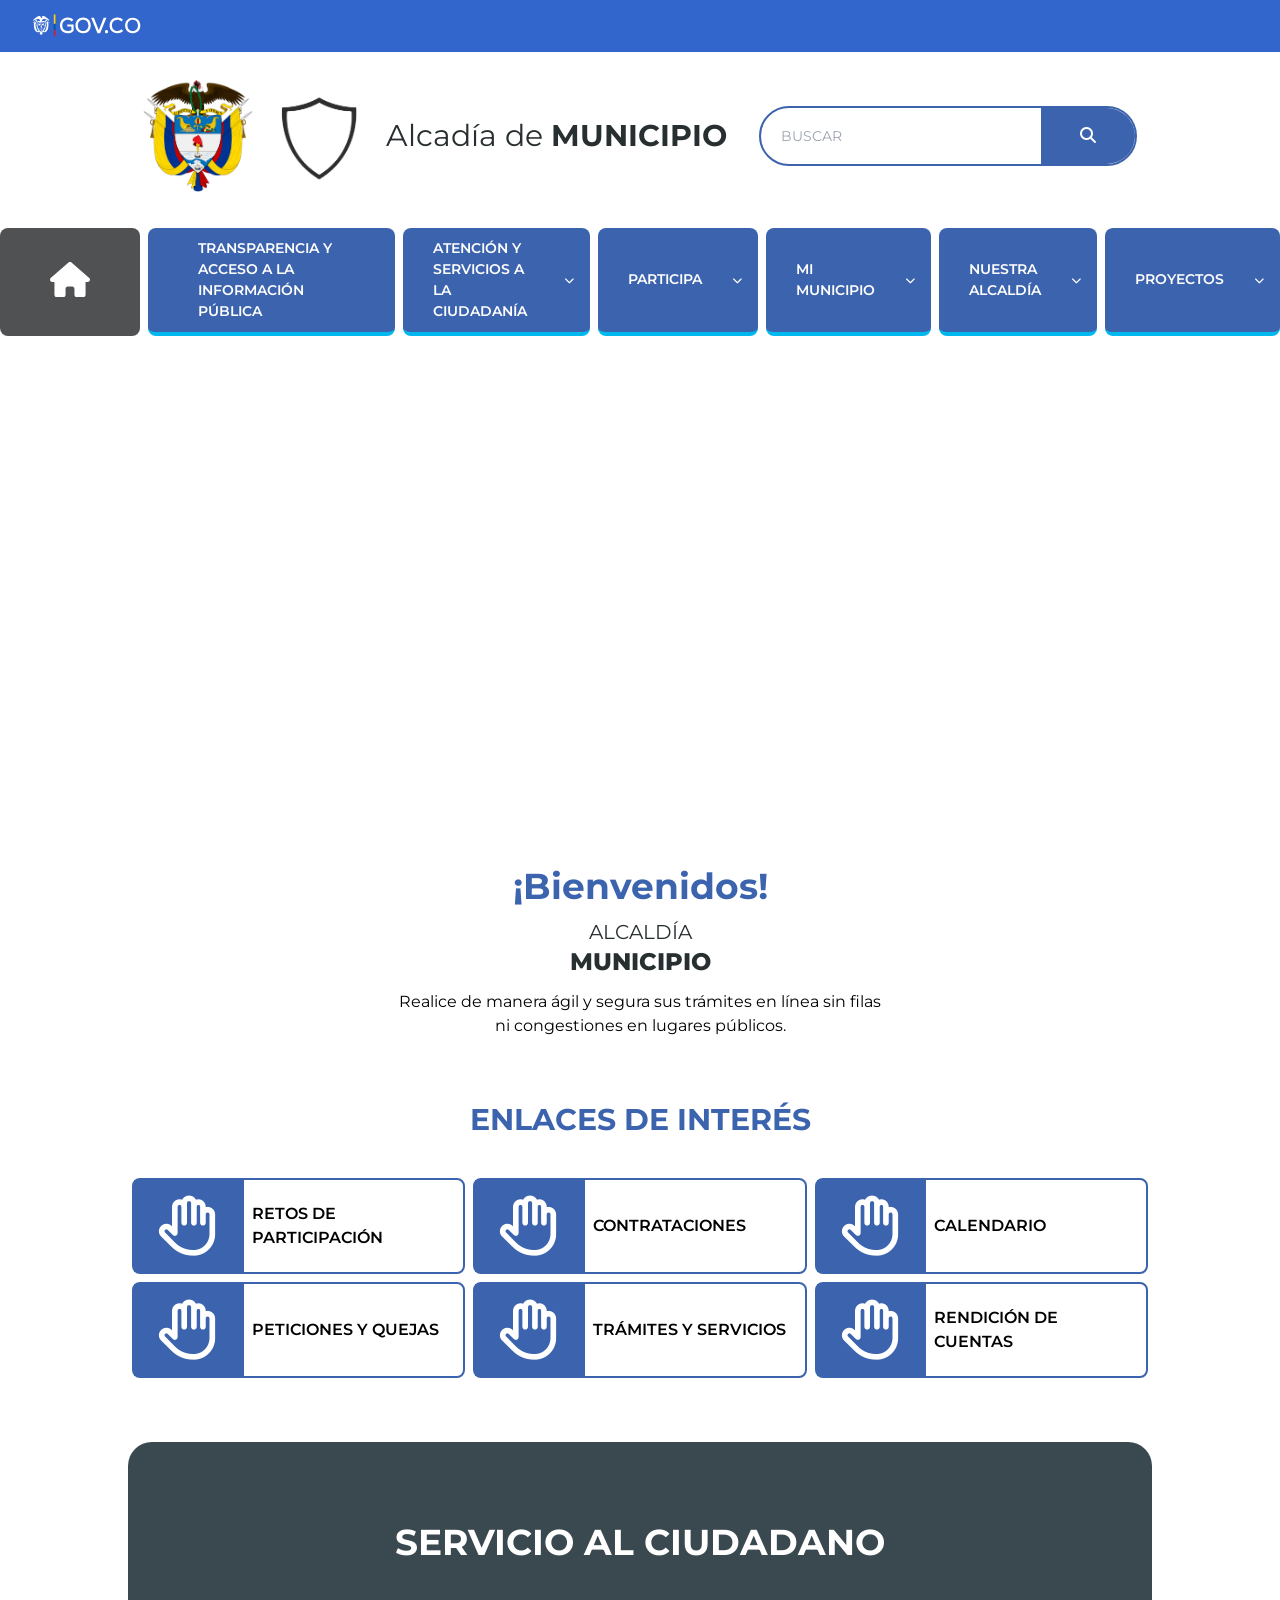
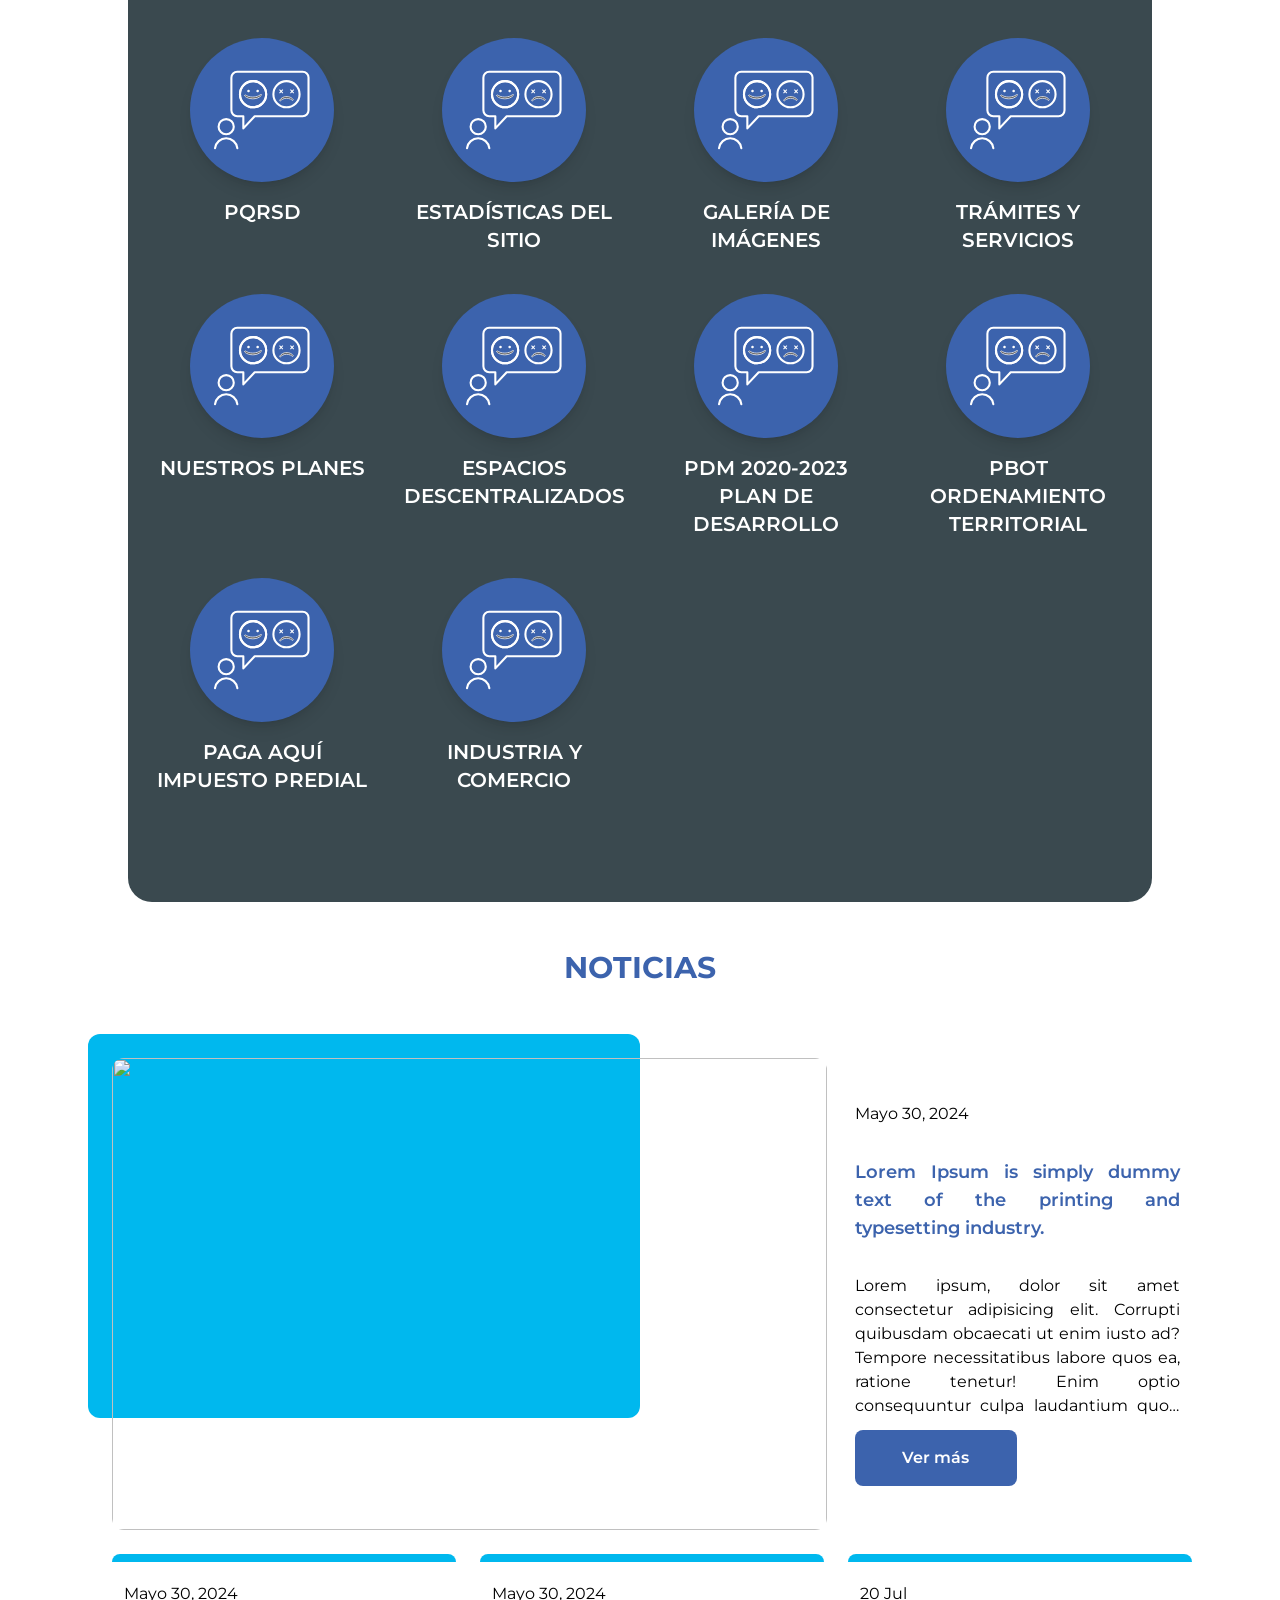
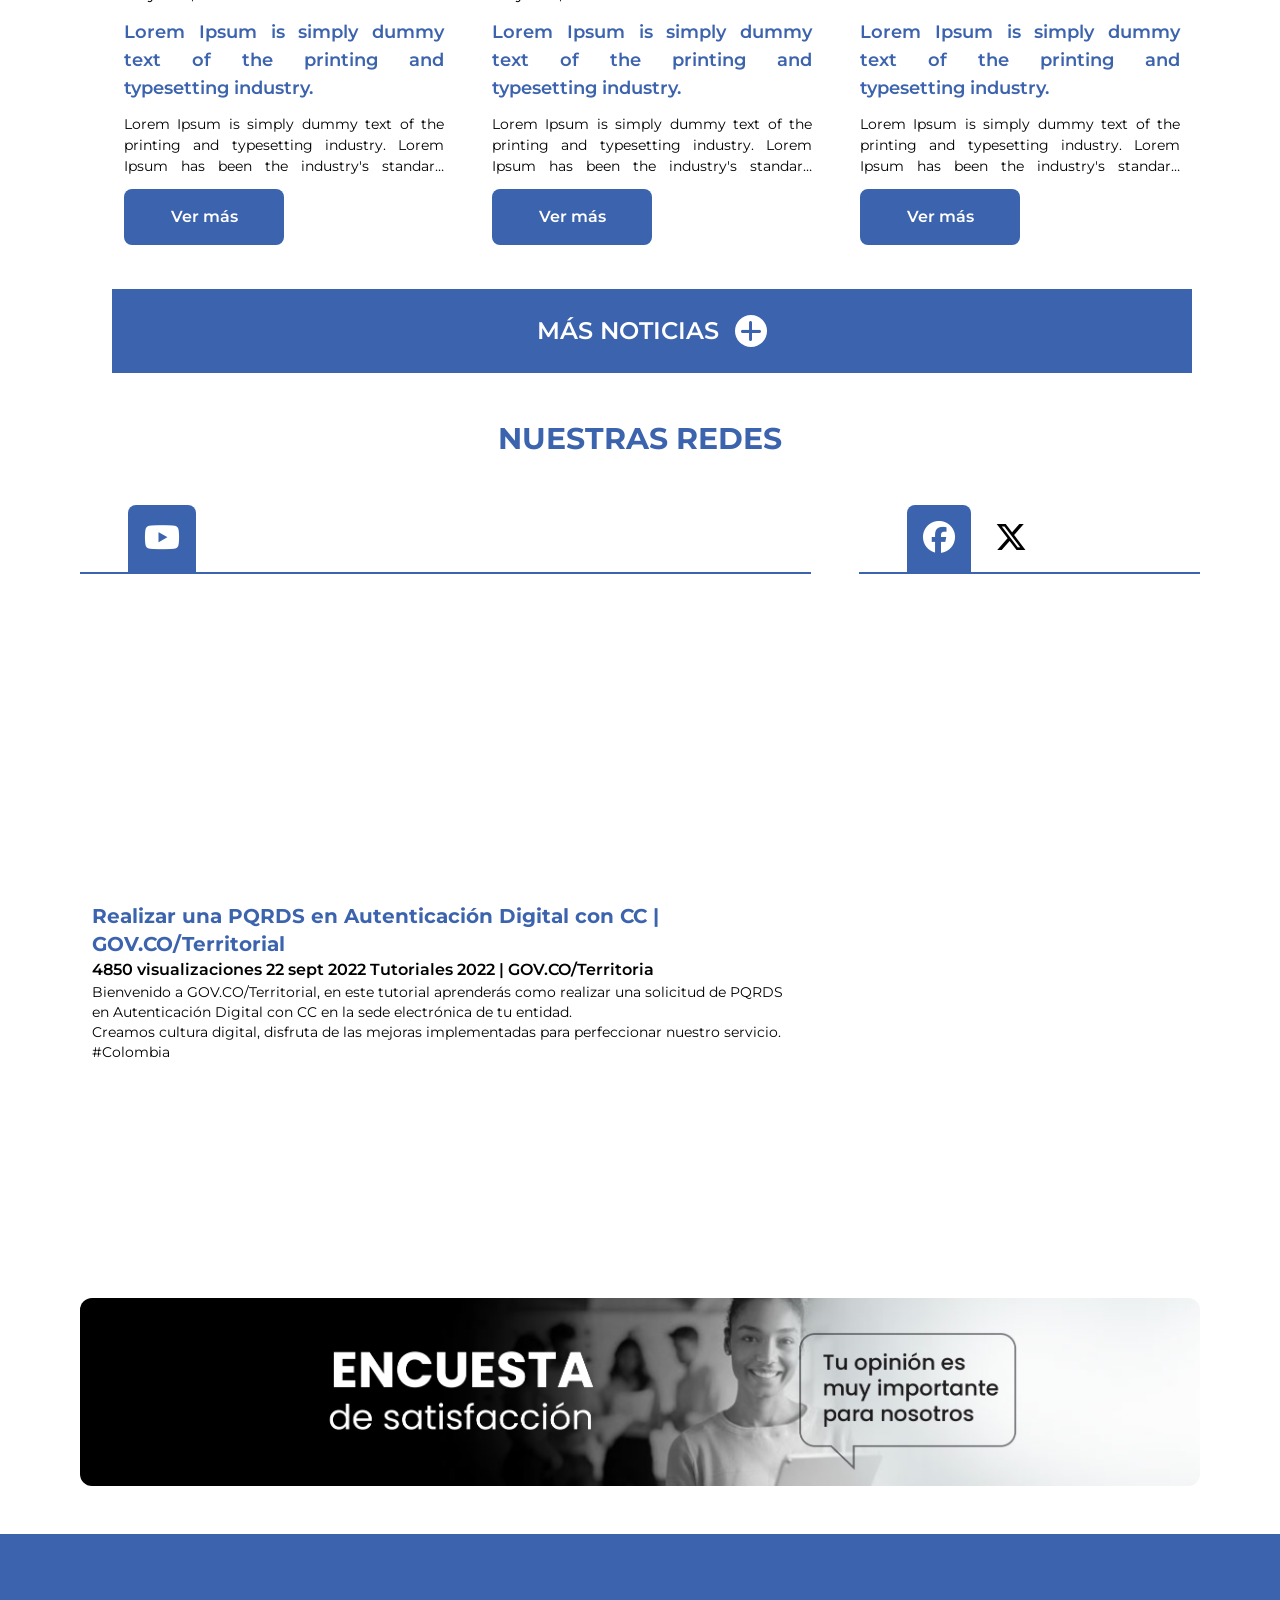
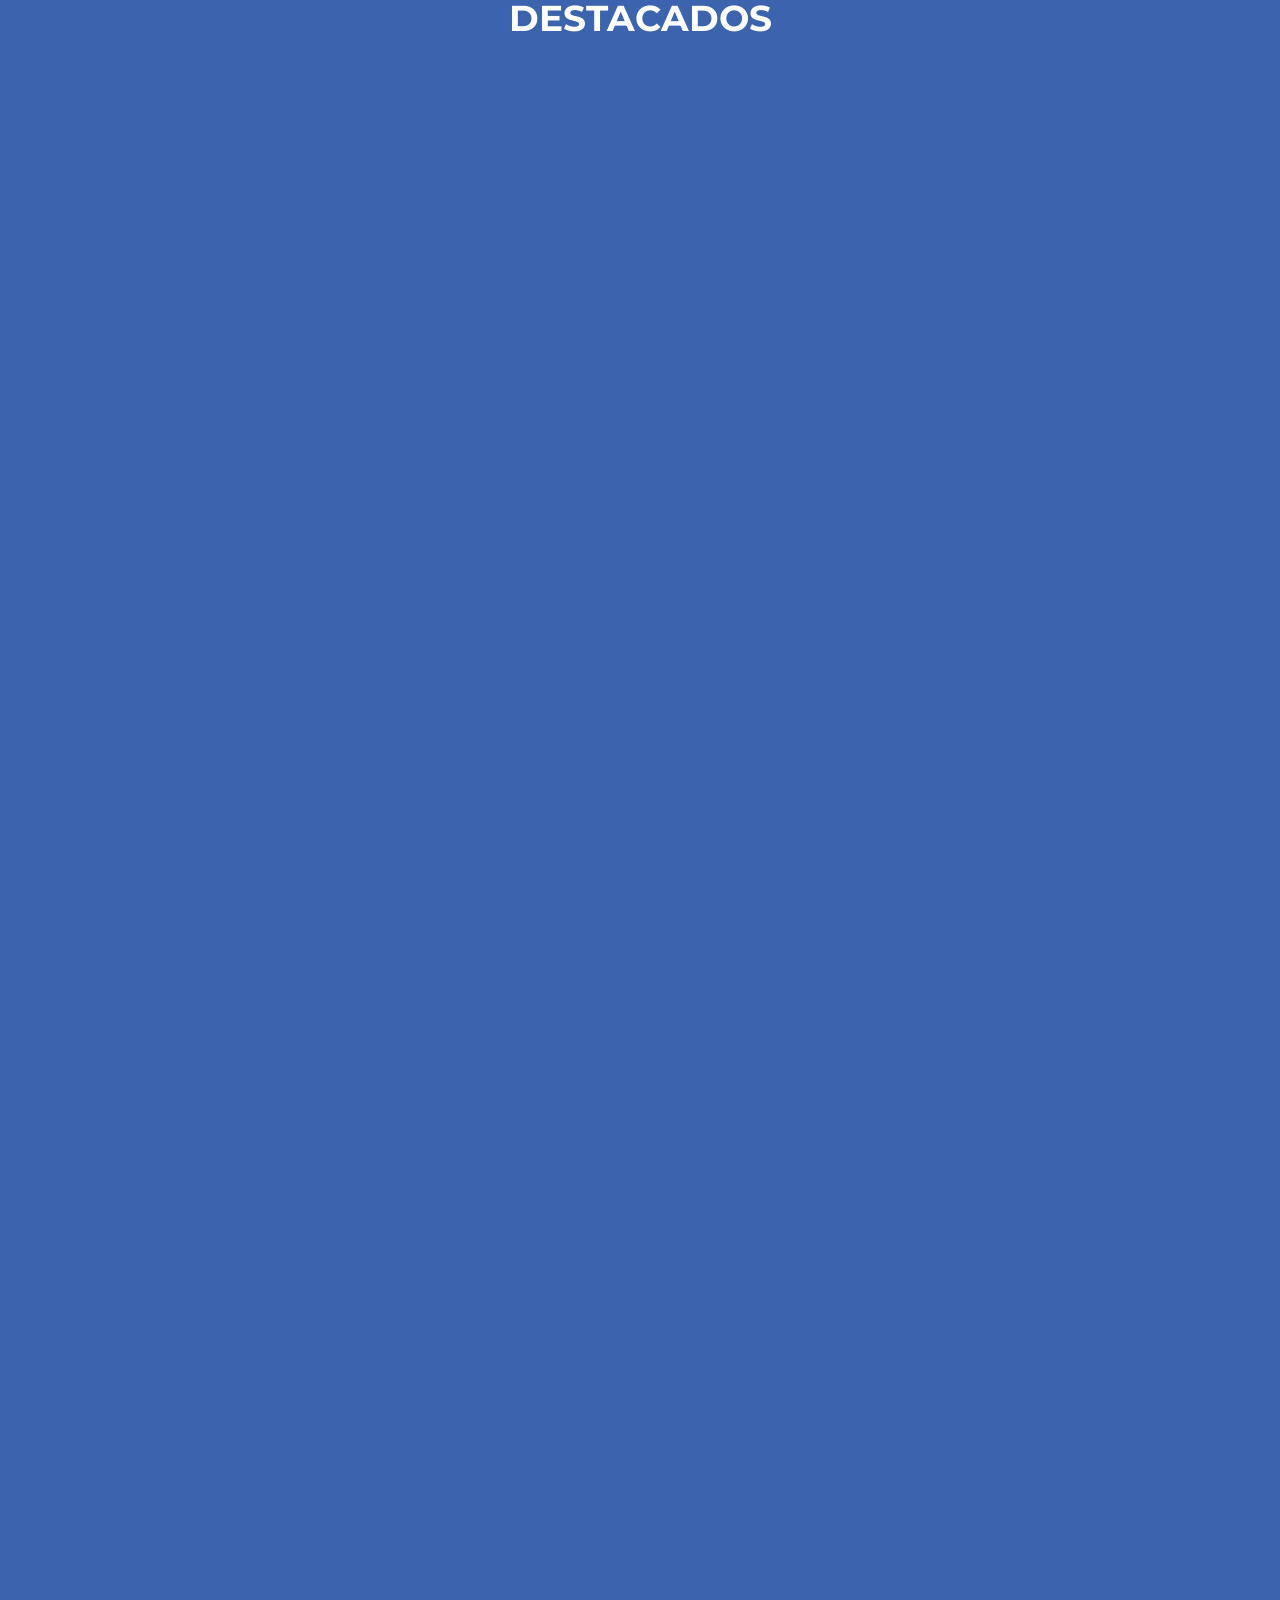
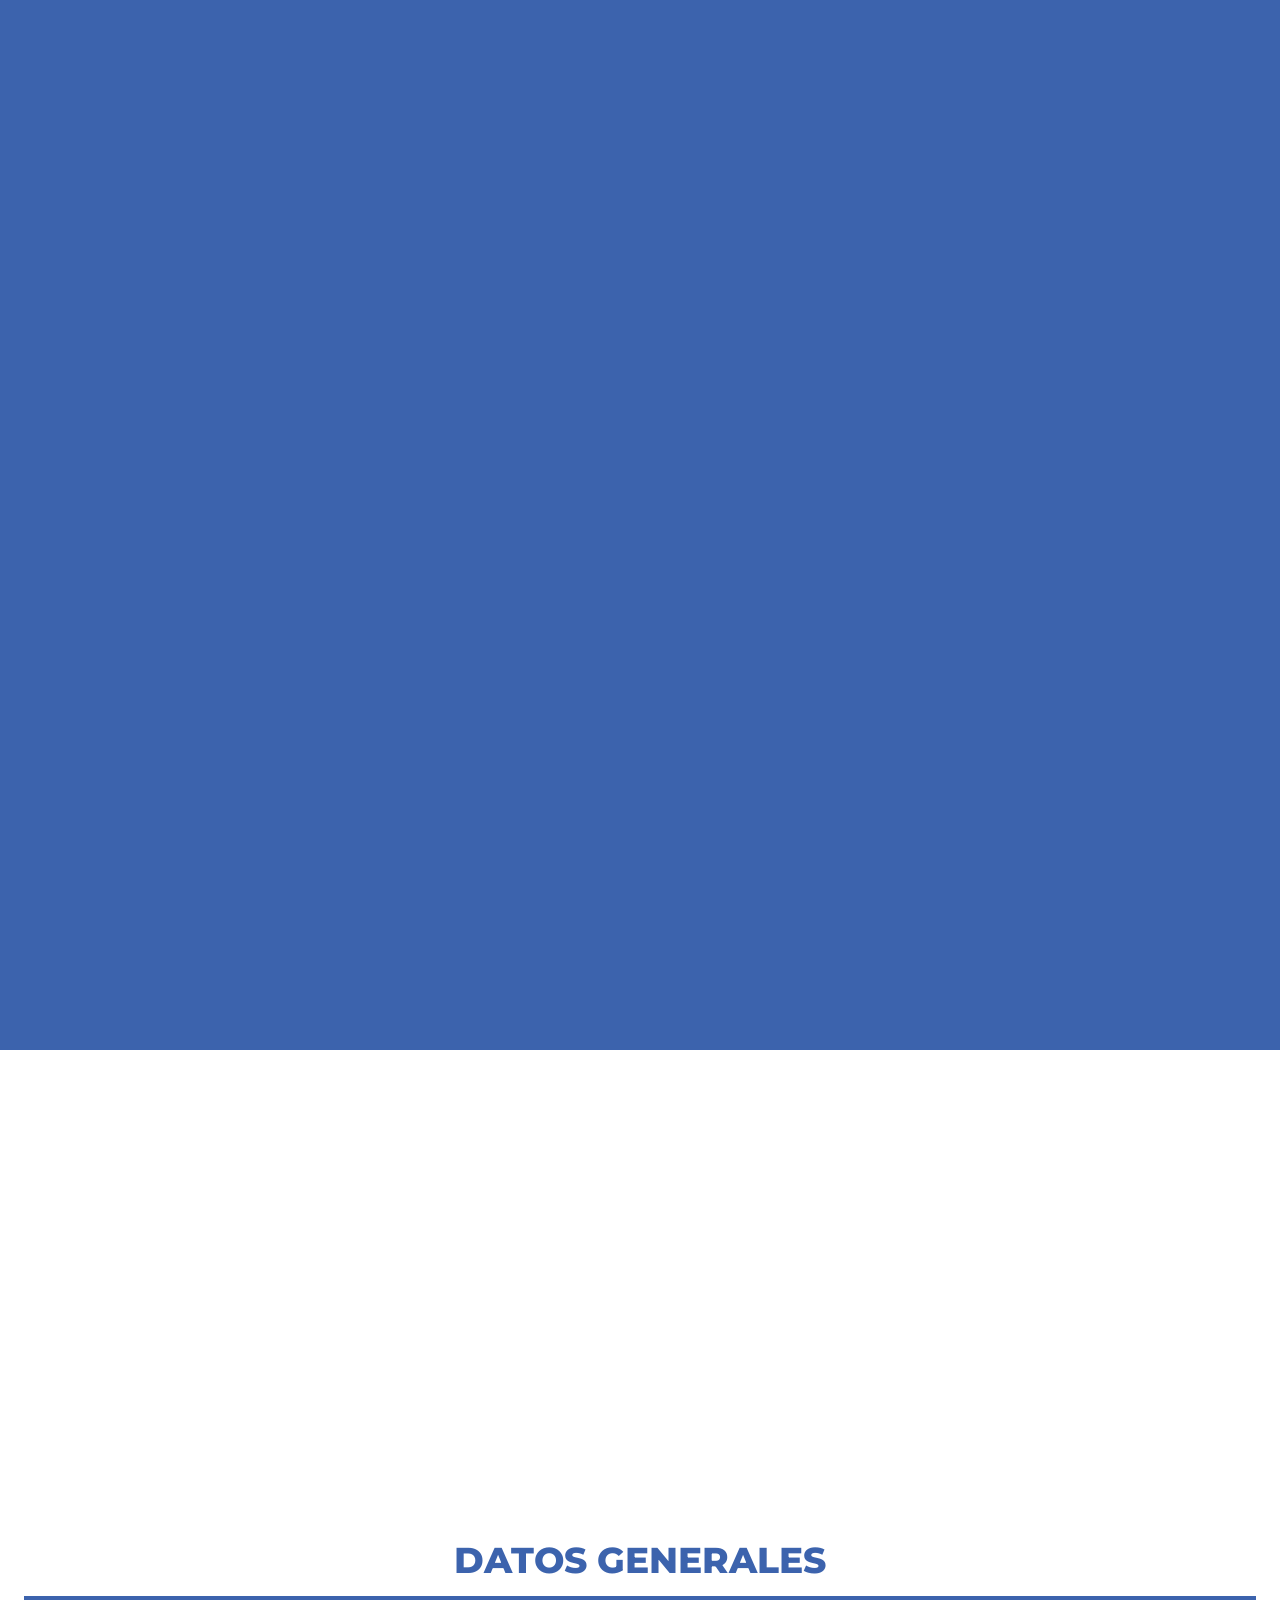
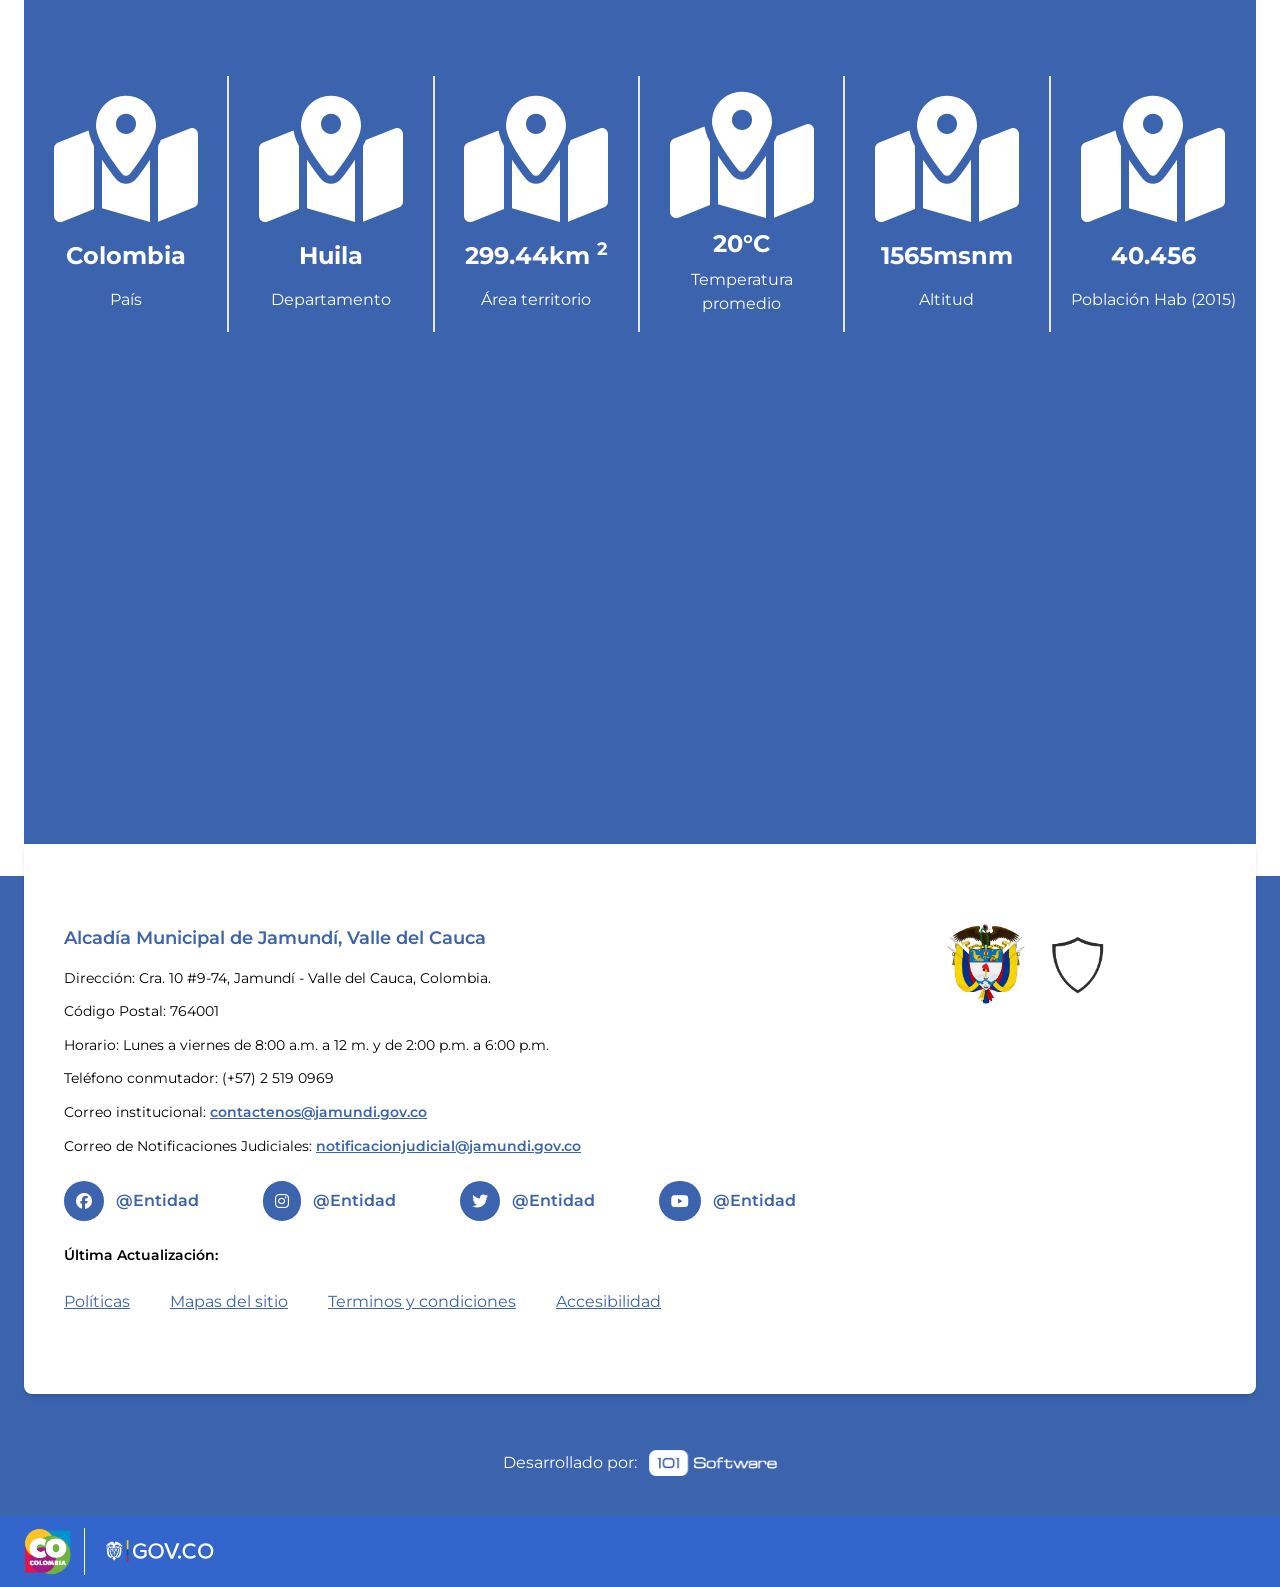
==== commit 5b80ce97: "fix actions" ====
--- a/index.html
+++ b/index.html
@@ -18,35 +18,34 @@
   <!-- splide  -->
 </head>
 
-<body class="w-full min-h-screen " id="container">
+<body class="w-full min-h-screen" id="container" aria-label="pagina principal">
   <!-- header -->
-  <header class="flex flex-col  overflow-visible" aria-label="menu principal y buscador">
+  <header class="flex flex-col  overflow-visible">
     <!-- sec gob  -->
     <section class="bg-gobColor px-6 py-3">
       <figure class="lg:container mx-auto flex items-center justify-center lg:justify-start"
         aria-label="cabecera gov.co">
-        <img src="./img/logoGov.svg" class="w-32 object-contain" />
+        <img src="./img/logoGov.svg" class="w-32 object-contain" alt="logo gov.co" />
       </figure>
     </section>
     <!-- sec gob  -->
 
     <!-- sec logos and input search -->
-    <div class="flex justify-center items-center md:px-none px-3">
+    <div class="flex justify-center items-center md:px-none px-3" aria-label="escudos alcaldia y buscador">
       <div class="grid md:flex justify-between py-7 items-center max-md:grid gap-8 max-md:py-2">
         <!--Alcaldia de municipio -->
         <div class="flex items-center gap-2 justify-center">
           <img class="h-14 md:h-28" src="img/Escudo_de_Colombia.png" alt="escudo de colombia" />
           <img class="h-14 md:h-28" src="img/logoAlcaldia.png" alt="escudo de alcaldía">
-          <h2 class="text-secondColor md:text-3xl leading-none text-wrap">
+          <h1 class="text-secondColor md:text-3xl leading-none text-wrap">
             Alcadía de <b>MUNICIPIO</b>
-          </h2>
+          </h1>
         </div>
         <!--Search -->
         <form class="border-2 rounded-full items-center overflow-hidden border-mainColor grid grid-cols-4">
           <input class="col-span-3 ml-5 mr-1 focus:outline-none text-sm bg-transparent lg:w-[16rem]" type="text"
             placeholder="BUSCAR" aria-label="escribir para buscar" name="search" />
-          <button class="col-span-1 bg-mainColor p-4 hover:bg-hoverColor1" aria-label="boton buscar" tabindex="1"
-            type="submit">
+          <button class="col-span-1 bg-mainColor p-4 hover:bg-hoverColor1" aria-label="boton buscar" type="submit">
             <i class="fa-solid fa-magnifying-glass" style="color: #ffffff;"></i>
           </button>
         </form>
@@ -59,7 +58,7 @@
 
   <!-- nav  -->
   <section class="header bg-transparent pt-2 w-full top-0 sticky z-[300] lg:mb-[2rem]">
-    <nav class="menu lg:container mx-auto">
+    <nav class="menu lg:container mx-auto" role="navigation">
       <!--Logo and Close Mobile Menu-->
       <div class="head p-3 lg:px-0">
         <div class="logo">
@@ -73,7 +72,7 @@
       <ul class="grid gap-2" id="elementsNav">
         <!--Home icon-->
         <li class="home bg-fourthColor rounded-lg hover:bg-hoverColor2 transition-colors duration-300">
-          <a href="" aria-label="boton menu principal">
+          <a href="#" aria-label="boton menu principal">
             <div class="h-10 w-10">
               <svg xmlns=" http://www.w3.org/2000/svg" viewBox="0 0 576 512" class="fill-white">
                 <path
@@ -89,6 +88,7 @@
           <a href="/Transparencia/Paginas/Transparencia-y-Acceso-a-la-Informacion-Publica.aspx"
             class="text-wrap uppercase">Transparencia y acceso a la información pública</a>
         </li>
+
         <li
           class="dropdown group border-b-hoverColor2 rounded-lg border-b-4 bg-mainColor text-white  hover:bg-hoverColor2 transition-colors duration-300">
           <section class=" h-full lg:pr-4 ">
@@ -96,8 +96,8 @@
             <i class="fa-solid fa-chevron-down transform group-hover:rotate-180 duration-500"></i>
           </section>
 
-          <ul class="sub-menu list-submenu">
-            <li><a accesskey="q" href="/Ciudadanos/Paginas/PQRD.aspx">Peticiones, Quejas, Reclamos y Denuncias</a> </li>
+          <ul class="sub-menu">
+            <li><a accesskey="q" href="/Ciudadanos/Paginas/PQRD.aspx">Peticiones, Quejas, Reclamos y Denuncias</a></li>
 
             <li><a href="/Ciudadanos/Paginas/Estado-Tramite.aspx">Estado Tramite</a></li>
 
@@ -147,7 +147,7 @@
             <i class="fa-solid fa-chevron-down transform group-hover:rotate-180 duration-500"></i>
           </section>
 
-          <ul class="sub-menu list-submenu">
+          <ul class="sub-menu">
             <li><a href="/Conectividad/Paginas/Participacion-en-Linea.aspx">Participación
                 en Línea</a></li>
             <li><a href="/Ciudadanos/Paginas/Servicios-de-Atencion-en-Linea.aspx">Servicios
@@ -169,7 +169,7 @@
             <i class="fa-solid fa-chevron-down group-hover:rotate-180 duration-500"></i>
           </section>
 
-          <ul class="sub-menu list-submenu">
+          <ul class="sub-menu">
             <li><a href="/MiMunicipio/Paginas/Presentacion.aspx">Presentación</a>
             </li>
 
@@ -240,7 +240,7 @@
             <i class="fa-solid fa-chevron-down group-hover:rotate-180 duration-500"></i>
           </section>
 
-          <ul class="sub-menu list-submenu">
+          <ul class="sub-menu">
             <li><a href="/NuestraAlcaldia/Paginas/Mision-y-Vision.aspx">Misión
                 Visión</a></li>
             <li><a href="/NuestraAlcaldia/Paginas/Objetivos-y-Funciones.aspx">Objetivos
@@ -303,7 +303,7 @@
             <i class="fa-solid fa-chevron-down group-hover:rotate-180 duration-500"></i>
           </section>
 
-          <ul class="sub-menu list-submenu">
+          <ul class="sub-menu">
             <li>
               <a href="/Proyectos/Paginas/Proyectos-Vigentes.aspx">Proyectos Vigentes</a>
             </li>
@@ -342,34 +342,34 @@
               <a href="#" class="splide__slide">
                 <img class="w-full h-full object-cover"
                   src="https://images.pexels.com/photos/935979/pexels-photo-935979.jpeg?auto=compress&cs=tinysrgb&w=1260&h=750&dpr=1"
-                  alt="Imagen" />
+                  alt="Imagen 1" />
               </a>
               <a href="#" class="splide__slide">
                 <img class="w-full h-full object-cover"
                   src="https://images.pexels.com/photos/935979/pexels-photo-935979.jpeg?auto=compress&cs=tinysrgb&w=1260&h=750&dpr=1"
-                  alt="Imagen" />
+                  alt="Imagen 2" />
               </a>
               <a href="#" class="splide__slide">
                 <img class="w-full h-full object-cover"
                   src="https://images.pexels.com/photos/935979/pexels-photo-935979.jpeg?auto=compress&cs=tinysrgb&w=1260&h=750&dpr=1"
-                  alt="Imagen" />
+                  alt="Imagen 3" />
               </a>
               <a href="#" class="splide__slide">
                 <img class="w-full h-full object-cover"
                   src="https://images.pexels.com/photos/935979/pexels-photo-935979.jpeg?auto=compress&cs=tinysrgb&w=1260&h=750&dpr=1"
-                  alt="Imagen" />
+                  alt="Imagen 4" />
               </a>
 
               <a href="#" class="splide__slide">
                 <img class="w-full h-full object-cover"
                   src="https://images.pexels.com/photos/730564/pexels-photo-730564.jpeg?auto=compress&cs=tinysrgb&w=1260&h=750&dpr=1"
-                  alt="Imagen" />
+                  alt="Imagen 5" />
               </a>
 
               <a href="#" class="splide__slide">
                 <img class="w-full h-full object-cover"
                   src="https://images.pexels.com/photos/733856/pexels-photo-733856.jpeg?auto=compress&cs=tinysrgb&w=1260&h=750&dpr=1"
-                  alt="Imagen" />
+                  alt="Imagen 6" />
               </a>
             </ul>
             <!--Slider elements-->
@@ -404,9 +404,9 @@
     <section class="flex flex-col gap-16 md:px-12">
       <!-- Bienvenidos  -->
       <article class="flex flex-col gap-3 w-full items-center">
-        <h1 class="text-mainColor  text-4xl  2xl:text-6xl font-bold">
+        <h2 class="text-mainColor  text-4xl  2xl:text-6xl font-bold" aria-label="¡Bienvenidos!">
           ¡Bienvenidos!
-        </h1>
+        </h2>
         <h2 class="text-secondColor text-[1.5rem] lg:text-lg xl:text-xl 2xl:text-2xl flex flex-col text-center">
           <span>ALCALDÍA</span><span class="lg:text-2xl xl:text-2xl 2xl:text-4xl font-extrabold">MUNICIPIO</span>
         </h2>
@@ -512,9 +512,9 @@
           <!-- item service  -->
           <li class="w-full h-full">
             <a href="#"
-              class="flex flex-col gap-4 items-center rounded-xl border-4 hover:border-hoverColor2 border-transparent justify-center p-4">
+              class="flex flex-col gap-4 items-center rounded-xl border-4 group hover:border-hoverColor2 border-transparent justify-center p-4">
               <figure
-                class="bg-mainColor w-20 h-20 lg:w-36 lg:h-36 rounded-full flex justify-center items-center shadow-lg transition-all duration-500 hover:translate-y-[-10px] cursor-pointer col-span-1 p-4">
+                class="bg-mainColor w-20 h-20 lg:w-36 lg:h-36 rounded-full flex justify-center items-center shadow-lg transition-all duration-500 group-hover:translate-y-[-10px] cursor-pointer col-span-1 p-4">
                 <img src="./img/servicioIcon1.svg" class="lg:w-24 w-16" alt="" />
               </figure>
               <h3 class="lg:text-xl font-semibold text-white text-center text-sm">PQRSD</h3>
@@ -525,9 +525,9 @@
           <!-- item service  -->
           <li class="w-full h-full">
             <a href="#"
-              class="flex flex-col gap-4 items-center rounded-xl border-4 hover:border-hoverColor2 border-transparent justify-center p-4">
+              class="flex flex-col gap-4 items-center rounded-xl border-4 group hover:border-hoverColor2 border-transparent justify-center p-4">
               <figure
-                class="bg-mainColor w-20 h-20 lg:w-36 lg:h-36 rounded-full flex justify-center items-center shadow-lg transition-all duration-500 hover:translate-y-[-10px] cursor-pointer col-span-1 p-4">
+                class="bg-mainColor w-20 h-20 lg:w-36 lg:h-36 rounded-full flex justify-center items-center shadow-lg transition-all duration-500 group-hover:translate-y-[-10px] cursor-pointer col-span-1 p-4">
                 <img src="./img/servicioIcon1.svg" class="lg:w-24 w-16" alt="" />
               </figure>
               <h3 class="lg:text-xl font-semibold text-white text-center text-sm">ESTADÍSTICAS DEL SITIO</h3>
@@ -538,9 +538,9 @@
           <!-- item service  -->
           <li class="w-full h-full">
             <a href="#"
-              class="flex flex-col gap-4 items-center rounded-xl border-4 hover:border-hoverColor2 border-transparent justify-center p-4">
+              class="flex flex-col gap-4 items-center rounded-xl group border-4 hover:border-hoverColor2 border-transparent justify-center p-4">
               <figure
-                class="bg-mainColor w-20 h-20 lg:w-36 lg:h-36 rounded-full flex justify-center items-center shadow-lg transition-all duration-500 hover:translate-y-[-10px] cursor-pointer col-span-1 p-4">
+                class="bg-mainColor w-20 h-20 lg:w-36 lg:h-36 rounded-full flex justify-center items-center shadow-lg transition-all duration-500 group-hover:translate-y-[-10px] cursor-pointer col-span-1 p-4">
                 <img src="./img/servicioIcon1.svg" class="lg:w-24 w-16" alt="" />
               </figure>
               <h3 class="lg:text-xl font-semibold text-white text-center text-sm">GALERÍA DE IMÁGENES</h3>
@@ -551,9 +551,9 @@
           <!-- item service  -->
           <li class="w-full h-full">
             <a href="#"
-              class="flex flex-col gap-4 items-center rounded-xl border-4 hover:border-hoverColor2 border-transparent justify-center p-4">
+              class="flex flex-col gap-4 items-center rounded-xl group border-4 hover:border-hoverColor2 border-transparent justify-center p-4">
               <figure
-                class="bg-mainColor w-20 h-20 lg:w-36 lg:h-36 rounded-full flex justify-center items-center shadow-lg transition-all duration-500 hover:translate-y-[-10px] cursor-pointer col-span-1 p-4">
+                class="bg-mainColor w-20 h-20 lg:w-36 lg:h-36 rounded-full flex justify-center items-center shadow-lg transition-all duration-500 group-hover:translate-y-[-10px] cursor-pointer col-span-1 p-4">
                 <img src="./img/servicioIcon1.svg" class="lg:w-24 w-16" alt="" />
               </figure>
               <h3 class="lg:text-xl font-semibold text-white text-center text-sm">TRÁMITES Y SERVICIOS</h3>
@@ -563,9 +563,9 @@
           <!-- item service  -->
           <li class="w-full h-full">
             <a href="#"
-              class="flex flex-col gap-4 items-center rounded-xl border-4 hover:border-hoverColor2 border-transparent justify-center p-4">
+              class="flex flex-col gap-4 items-center rounded-xl group border-4 hover:border-hoverColor2 border-transparent justify-center p-4">
               <figure
-                class="bg-mainColor w-20 h-20 lg:w-36 lg:h-36 rounded-full flex justify-center items-center shadow-lg transition-all duration-500 hover:translate-y-[-10px] cursor-pointer col-span-1 p-4">
+                class="bg-mainColor w-20 h-20 lg:w-36 lg:h-36 rounded-full flex justify-center items-center shadow-lg transition-all duration-500 group-hover:translate-y-[-10px] cursor-pointer col-span-1 p-4">
                 <img src="./img/servicioIcon1.svg" class="lg:w-24 w-16" alt="" />
               </figure>
               <h3 class="lg:text-xl font-semibold text-white text-center text-sm">NUESTROS PLANES</h3>
@@ -575,9 +575,9 @@
           <!-- item service  -->
           <li class="w-full h-full">
             <a href="#"
-              class="flex flex-col gap-4 items-center rounded-xl border-4 hover:border-hoverColor2 border-transparent justify-center p-4">
+              class="flex flex-col gap-4 items-center rounded-xl group border-4 hover:border-hoverColor2 border-transparent justify-center p-4">
               <figure
-                class="bg-mainColor w-20 h-20 lg:w-36 lg:h-36 rounded-full flex justify-center items-center shadow-lg transition-all duration-500 hover:translate-y-[-10px] cursor-pointer col-span-1 p-4">
+                class="bg-mainColor w-20 h-20 lg:w-36 lg:h-36 rounded-full flex justify-center items-center shadow-lg transition-all duration-500 group-hover:translate-y-[-10px] cursor-pointer col-span-1 p-4">
                 <img src="./img/servicioIcon1.svg" class="lg:w-24 w-16" alt="" />
               </figure>
               <h3 class="lg:text-xl font-semibold text-white text-center text-sm">ESPACIOS DESCENTRALIZADOS
@@ -588,9 +588,9 @@
           <!-- item service  -->
           <li class="w-full h-full">
             <a href="#"
-              class="flex flex-col gap-4 items-center rounded-xl border-4 hover:border-hoverColor2 border-transparent justify-center p-4">
+              class="flex flex-col gap-4 items-center rounded-xl group border-4 hover:border-hoverColor2 border-transparent justify-center p-4">
               <figure
-                class="bg-mainColor w-20 h-20 lg:w-36 lg:h-36 rounded-full flex justify-center items-center shadow-lg transition-all duration-500 hover:translate-y-[-10px] cursor-pointer col-span-1 p-4">
+                class="bg-mainColor w-20 h-20 lg:w-36 lg:h-36 rounded-full flex justify-center items-center shadow-lg transition-all duration-500 group-hover:translate-y-[-10px] cursor-pointer col-span-1 p-4">
                 <img src="./img/servicioIcon1.svg" class="lg:w-24 w-16" alt="" />
               </figure>
               <h3 class="lg:text-xl font-semibold text-white text-center text-sm">PDM 2020-2023 PLAN DE DESARROLLO</h3>
@@ -600,9 +600,9 @@
           <!-- item service  -->
           <li class="w-full h-full">
             <a href="#"
-              class="flex flex-col gap-4 items-center rounded-xl border-4 hover:border-hoverColor2 border-transparent justify-center p-4">
+              class="flex flex-col gap-4 items-center rounded-xl group border-4 hover:border-hoverColor2 border-transparent justify-center p-4">
               <figure
-                class="bg-mainColor w-20 h-20 lg:w-36 lg:h-36 rounded-full flex justify-center items-center shadow-lg transition-all duration-500 hover:translate-y-[-10px] cursor-pointer col-span-1 p-4">
+                class="bg-mainColor w-20 h-20 lg:w-36 lg:h-36 rounded-full flex justify-center items-center shadow-lg transition-all duration-500 group-hover:translate-y-[-10px] cursor-pointer col-span-1 p-4">
                 <img src="./img/servicioIcon1.svg" class="lg:w-24 w-16" alt="" />
               </figure>
               <h3 class="lg:text-xl font-semibold text-white text-center text-sm">PBOT ORDENAMIENTO TERRITORIAL</h3>
@@ -612,9 +612,9 @@
           <!-- item service  -->
           <li class="w-full h-full">
             <a href="#"
-              class="flex flex-col gap-4 items-center rounded-xl border-4 hover:border-hoverColor2 border-transparent justify-center p-4">
+              class="flex flex-col gap-4 items-center rounded-xl group border-4 hover:border-hoverColor2 border-transparent justify-center p-4">
               <figure
-                class="bg-mainColor w-20 h-20 lg:w-36 lg:h-36 rounded-full flex justify-center items-center shadow-lg transition-all duration-500 hover:translate-y-[-10px] cursor-pointer col-span-1 p-4">
+                class="bg-mainColor w-20 h-20 lg:w-36 lg:h-36 rounded-full flex justify-center items-center shadow-lg transition-all duration-500 group-hover:translate-y-[-10px] cursor-pointer col-span-1 p-4">
                 <img src="./img/servicioIcon1.svg" class="lg:w-24 w-16" alt="" />
               </figure>
               <h3 class="lg:text-xl font-semibold text-white text-center text-sm">PAGA AQUÍ IMPUESTO PREDIAL</h3>
@@ -624,9 +624,9 @@
           <!-- item service  -->
           <li class="w-full h-full">
             <a href="#"
-              class="flex flex-col gap-4 items-center rounded-xl border-4 hover:border-hoverColor2 border-transparent justify-center p-4">
+              class="flex flex-col gap-4 items-center rounded-xl group border-4 hover:border-hoverColor2 border-transparent justify-center p-4">
               <figure
-                class="bg-mainColor w-20 h-20 lg:w-36 lg:h-36 rounded-full flex justify-center items-center shadow-lg transition-all duration-500 hover:translate-y-[-10px] cursor-pointer col-span-1 p-4">
+                class="bg-mainColor w-20 h-20 lg:w-36 lg:h-36 rounded-full flex justify-center items-center shadow-lg transition-all duration-500 group-hover:translate-y-[-10px] cursor-pointer col-span-1 p-4">
                 <img src="./img/servicioIcon1.svg" class="lg:w-24 w-16" alt="" />
               </figure>
               <h3 class="lg:text-xl font-semibold text-white text-center text-sm">INDUSTRIA Y COMERCIO</h3>
@@ -829,12 +829,12 @@
           <!--facebook and x icons-->
           <ul class="contenedorTabs flex flex-wrap border-b-2 border-b-mainColor pl-12" id="tabs">
             <li class="me-2">
-              <a href="#" aria-current="page" data-target="facebook"
+              <a href="#" aria-current="page" data-target="facebook" 
                 class="tabRedes inline-block p-4 rounded-t-lg text-white hover:bg-hoverColor1 hover:text-white activeTab bg-mainColor">
                 <i class="fa-brands fa-facebook text-[2rem]"></i></a>
             </li>
             <li class="me-2">
-              <a href="#" data-target="twitter"
+              <a href="#" data-target="twitter" 
                 class="tabRedes inline-block p-4 rounded-t-lg hover:text-white text-black hover:bg-hoverColor1">
                 <i class="fa-brands fa-x-twitter text-[2rem]"></i></a>
             </li>
@@ -870,13 +870,13 @@
       <!--Redes desktop-->
 
       <!--Redes mobile-->
-      <section class="md:hidden">
+      <section class="md:hidden px-2">
         <!--youtube-->
         <div>
           <!--youtube icon-->
           <div class="flex flex-col mb-4">
             <div class="flex flex-row items-baseline border-b-2 border-b-mainColor">
-              <a href="#" aria-current="page"
+              <a href="#" aria-current="page" role="button"
                 class="inline-block p-4 rounded-t-lg text-white hover:bg-hoverColor1 hover:text-white bg-mainColor">
                 <i class="fa-brands fa-youtube text-[2rem]"></i></a>
             </div>
@@ -909,7 +909,7 @@
           <!--facebook icon-->
           <div class="flex flex-col mb-4">
             <div class="flex flex-row items-baseline border-b-2 border-b-mainColor">
-              <a href="#" aria-current="page"
+              <a href="#" aria-current="page" role="button"
                 class="inline-block p-4 rounded-t-lg text-white hover:bg-hoverColor1 hover:text-white bg-mainColor">
                 <i class="fa-brands fa-facebook text-[2rem]"></i></a>
             </div>
@@ -930,7 +930,7 @@
           <!--x icon-->
           <div class="flex flex-col mb-4">
             <div class="flex flex-row items-baseline border-b-2 border-b-mainColor">
-              <a href="#" aria-current="page"
+              <a href="#" aria-current="page" role="button"
                 class="inline-block p-4 rounded-t-lg text-white hover:bg-hoverColor1 hover:text-white bg-mainColor">
                 <i class="fa-brands fa-x-twitter text-[2rem]"></i></a>
             </div>
@@ -972,8 +972,7 @@
       <!--destacados container-->
       <div class="flex sm:mx-auto w-full px-3 xl:w-[1200px]">
         <!--splide destacados-->
-        <section class="splide destacados w-full grid items-center justify-start relative"
-          aria-labelledby="multiple-slides-heading">
+        <section class="splide destacados w-full grid items-center justify-start relative">
           <!--Destacados carousel-->
           <div class="splide__track relative z-0 col-span-3 ">
             <!--Destacados list-->
@@ -1071,96 +1070,96 @@
       <!-- slider  -->
       <article class="w-full lg:p-14 px-10 relative overflow-hidden transition-all duration-500">
         <div class="">
-          <section class="splide patrocinadores w-full relative" aria-labelledby="multiple-slides-heading">
+          <section class="splide patrocinadores w-full relative">
             <div class="splide__track overflow-hidden relative z-0 px-0">
               <!-- slider list-->
               <ul class="splide__list" id="slider__patrocinadores">
                 <a href="#" class="splide__slide">
-                  <img src="./img/patrocinadores/logos/2.webp" class="w-64 object-contain" alt="Imagen" />
-                </a>
-                <a href="#" class="splide__slide">
-                  <img src="./img/patrocinadores/logos/3.webp" class="w-64 object-contain" alt="Imagen" />
-                </a>
-                <a href="#" class="splide__slide">
-                  <img src="./img/patrocinadores/logos/4.webp" class="w-64 object-contain" alt="Imagen" />
-                </a>
-                <a href="#" class="splide__slide">
-                  <img src="./img/patrocinadores/logos/5.webp" class="w-64 object-contain" alt="Imagen" />
-                </a>
-                <a href="#" class="splide__slide">
-                  <img src="./img/patrocinadores/logos/6.webp" class="w-64 object-contain" alt="Imagen" />
-                </a>
-                <a href="#" class="splide__slide">
-                  <img src="./img/patrocinadores/logos/7.webp" class="w-64 object-contain" alt="Imagen" />
-                </a>
-                <a href="#" class="splide__slide">
-                  <img src="./img/patrocinadores/logos/8.webp" class="w-64 object-contain" alt="Imagen" />
-                </a>
-                <a href="#" class="splide__slide">
-                  <img src="./img/patrocinadores/logos/9.webp" class="w-64 object-contain" alt="Imagen" />
-                </a>
-                <a href="#" class="splide__slide">
-                  <img src="./img/patrocinadores/logos/10.webp" class="w-64 object-contain" alt="Imagen" />
-                </a>
-                <a href="#" class="splide__slide">
-                  <img src="./img/patrocinadores/logos/11.webp" class="w-64 object-contain" alt="Imagen" />
-                </a>
-                <a href="#" class="splide__slide">
-                  <img src="./img/patrocinadores/logos/12.webp" class="w-64 object-contain" alt="Imagen" />
-                </a>
-                <a href="#" class="splide__slide">
-                  <img src="./img/patrocinadores/logos/13.webp" class="w-64 object-contain" alt="Imagen" />
-                </a>
-                <a href="#" class="splide__slide">
-                  <img src="./img/patrocinadores/logos/15.webp" class="w-64 object-contain" alt="Imagen" />
-                </a>
-                <a href="#" class="splide__slide">
-                  <img src="./img/patrocinadores/logos/17.webp" class="w-64 object-contain" alt="Imagen" />
-                </a>
-                <a href="#" class="splide__slide">
-                  <img src="./img/patrocinadores/logos/18.webp" class="w-64 object-contain" alt="Imagen" />
-                </a>
-                <a href="#" class="splide__slide">
-                  <img src="./img/patrocinadores/logos/19.webp" class="w-64 object-contain" alt="Imagen" />
-                </a>
-                <a href="#" class="splide__slide">
-                  <img src="./img/patrocinadores/logos/20.webp" class="w-64 object-contain" alt="Imagen" />
-                </a>
-                <a href="#" class="splide__slide">
-                  <img src="./img/patrocinadores/logos/21.webp" class="w-64 object-contain" alt="Imagen" />
-                </a>
-                <a href="#" class="splide__slide">
-                  <img src="./img/patrocinadores/logos/22.webp" class="w-64 object-contain" alt="Imagen" />
-                </a>
-                <a href="#" class="splide__slide">
-                  <img src="./img/patrocinadores/logos/23.webp" class="w-64 object-contain" alt="Imagen" />
-                </a>
-                <a href="#" class="splide__slide">
-                  <img src="./img/patrocinadores/logos/24.webp" class="w-64 object-contain" alt="Imagen" />
-                </a>
-                <a href="#" class="splide__slide">
-                  <img src="./img/patrocinadores/logos/27.webp" class="w-64 object-contain" alt="Imagen" />
-                </a>
-                <a href="#" class="splide__slide">
-                  <img src="./img/patrocinadores/logos/28.webp" class="w-64 object-contain" alt="Imagen" />
-                </a>
-                <a href="#" class="splide__slide">
-                  <img src="./img/patrocinadores/logos/29.webp" class="w-64 object-contain" alt="Imagen" />
-                </a>
-                <a href="#" class="splide__slide">
-                  <img src="./img/patrocinadores/logos/30.webp" class="w-64 object-contain" alt="Imagen" />
-                </a>
-                <a href="#" class="splide__slide">
-                  <img src="./img/patrocinadores/logos/31.webp" class="w-64 object-contain" alt="Imagen" />
-                </a>
-                <a href="#" class="splide__slide">
-                  <img src="./img/patrocinadores/logos/32.webp" class="w-64 object-contain" alt="Imagen" />
-                </a>
-                <a href="#" class="splide__slide">
-                  <img src="./img/patrocinadores/logos/33.webp" class="w-64 object-contain" alt="Imagen" />
-                </a>
-                <a href="#" class="splide__slide">
-                  <img src="./img/patrocinadores/logos/37.webp" class="w-64 object-contain" alt="Imagen" />
+                  <img src="./img/patrocinadores/logos/2.webp" class=" object-contain" alt="Imagen" />
+                </a>
+                <a href="#" class="splide__slide">
+                  <img src="./img/patrocinadores/logos/3.webp" class=" object-contain" alt="Imagen" />
+                </a>
+                <a href="#" class="splide__slide">
+                  <img src="./img/patrocinadores/logos/4.webp" class=" object-contain" alt="Imagen" />
+                </a>
+                <a href="#" class="splide__slide">
+                  <img src="./img/patrocinadores/logos/5.webp" class=" object-contain" alt="Imagen" />
+                </a>
+                <a href="#" class="splide__slide">
+                  <img src="./img/patrocinadores/logos/6.webp" class=" object-contain" alt="Imagen" />
+                </a>
+                <a href="#" class="splide__slide">
+                  <img src="./img/patrocinadores/logos/7.webp" class=" object-contain" alt="Imagen" />
+                </a>
+                <a href="#" class="splide__slide">
+                  <img src="./img/patrocinadores/logos/8.webp" class=" object-contain" alt="Imagen" />
+                </a>
+                <a href="#" class="splide__slide">
+                  <img src="./img/patrocinadores/logos/9.webp" class=" object-contain" alt="Imagen" />
+                </a>
+                <a href="#" class="splide__slide">
+                  <img src="./img/patrocinadores/logos/10.webp" class=" object-contain" alt="Imagen" />
+                </a>
+                <a href="#" class="splide__slide">
+                  <img src="./img/patrocinadores/logos/11.webp" class=" object-contain" alt="Imagen" />
+                </a>
+                <a href="#" class="splide__slide">
+                  <img src="./img/patrocinadores/logos/12.webp" class=" object-contain" alt="Imagen" />
+                </a>
+                <a href="#" class="splide__slide">
+                  <img src="./img/patrocinadores/logos/13.webp" class=" object-contain" alt="Imagen" />
+                </a>
+                <a href="#" class="splide__slide">
+                  <img src="./img/patrocinadores/logos/15.webp" class=" object-contain" alt="Imagen" />
+                </a>
+                <a href="#" class="splide__slide">
+                  <img src="./img/patrocinadores/logos/17.webp" class=" object-contain" alt="Imagen" />
+                </a>
+                <a href="#" class="splide__slide">
+                  <img src="./img/patrocinadores/logos/18.webp" class=" object-contain" alt="Imagen" />
+                </a>
+                <a href="#" class="splide__slide">
+                  <img src="./img/patrocinadores/logos/19.webp" class=" object-contain" alt="Imagen" />
+                </a>
+                <a href="#" class="splide__slide">
+                  <img src="./img/patrocinadores/logos/20.webp" class=" object-contain" alt="Imagen" />
+                </a>
+                <a href="#" class="splide__slide">
+                  <img src="./img/patrocinadores/logos/21.webp" class=" object-contain" alt="Imagen" />
+                </a>
+                <a href="#" class="splide__slide">
+                  <img src="./img/patrocinadores/logos/22.webp" class=" object-contain" alt="Imagen" />
+                </a>
+                <a href="#" class="splide__slide">
+                  <img src="./img/patrocinadores/logos/23.webp" class=" object-contain" alt="Imagen" />
+                </a>
+                <a href="#" class="splide__slide">
+                  <img src="./img/patrocinadores/logos/24.webp" class=" object-contain" alt="Imagen" />
+                </a>
+                <a href="#" class="splide__slide">
+                  <img src="./img/patrocinadores/logos/27.webp" class=" object-contain" alt="Imagen" />
+                </a>
+                <a href="#" class="splide__slide">
+                  <img src="./img/patrocinadores/logos/28.webp" class=" object-contain" alt="Imagen" />
+                </a>
+                <a href="#" class="splide__slide">
+                  <img src="./img/patrocinadores/logos/29.webp" class=" object-contain" alt="Imagen" />
+                </a>
+                <a href="#" class="splide__slide">
+                  <img src="./img/patrocinadores/logos/30.webp" class=" object-contain" alt="Imagen" />
+                </a>
+                <a href="#" class="splide__slide">
+                  <img src="./img/patrocinadores/logos/31.webp" class=" object-contain" alt="Imagen" />
+                </a>
+                <a href="#" class="splide__slide">
+                  <img src="./img/patrocinadores/logos/32.webp" class=" object-contain" alt="Imagen" />
+                </a>
+                <a href="#" class="splide__slide">
+                  <img src="./img/patrocinadores/logos/33.webp" class=" object-contain" alt="Imagen" />
+                </a>
+                <a href="#" class="splide__slide">
+                  <img src="./img/patrocinadores/logos/37.webp" class=" object-contain" alt="Imagen" />
                 </a>
               </ul>
               <!-- slider list-->
@@ -1190,32 +1189,32 @@
           <ul class="grid lg:grid-cols-6 grid-cols-2 md:grid-cols-3">
             <li class="text-white grid items-center justify-center lg:border-r-2 gap-2 p-4">
               <i class="fa-solid fa-map-location-dot lg:text-[8rem] text-[4rem] text-center"></i>
-              <h4 class="text-2xl text-center font-bold">Colombia</h4>
+              <h3 class="text-2xl text-center font-bold">Colombia</h3>
               <p class="text-center">País</p>
             </li>
             <li class="text-white grid items-center justify-center lg:border-r-2 gap-2 p-4">
               <i class="fa-solid fa-map-location-dot lg:text-[8rem] text-[4rem] text-center"></i>
-              <h4 class="text-2xl text-center font-bold">Huila</h4>
+              <h3 class="text-2xl text-center font-bold">Huila</h3>
               <p class="text-center">Departamento</p>
             </li>
             <li class="text-white grid items-center justify-center lg:border-r-2 gap-2 p-4">
               <i class="fa-solid fa-map-location-dot lg:text-[8rem] text-[4rem] text-center"></i>
-              <h4 class="text-2xl text-center font-bold">299.44km <sup>2</sup></h4>
+              <h3 class="text-2xl text-center font-bold">299.44km <sup>2</sup></h3>
               <p class="text-center">Área territorio</p>
             </li>
             <li class="text-white grid items-center justify-center lg:border-r-2 gap-2 p-4">
               <i class="fa-solid fa-map-location-dot lg:text-[8rem] text-[4rem] text-center"></i>
-              <h4 class="text-2xl text-center font-bold">20°C</h4>
+              <h3 class="text-2xl text-center font-bold">20°C</h3>
               <p class="text-center">Temperatura promedio</p>
             </li>
             <li class="text-white grid items-center justify-center lg:border-r-2 gap-2 p-4">
               <i class="fa-solid fa-map-location-dot lg:text-[8rem] text-[4rem] text-center"></i>
-              <h4 class="text-2xl text-center font-bold">1565msnm</h4>
+              <h3 class="text-2xl text-center font-bold">1565msnm</h3>
               <p class="text-center">Altitud</p>
             </li>
             <li class="text-white grid items-center justify-center gap-2 p-4">
               <i class="fa-solid fa-map-location-dot lg:text-[8rem] text-[4rem] text-center"></i>
-              <h4 class="text-2xl text-center font-bold">40.456</h4>
+              <h3 class="text-2xl text-center font-bold">40.456</h3>
               <p class="text-center">Población Hab (2015)</p>
             </li>
           </ul>
@@ -1334,6 +1333,14 @@
   </footer>
   <!-- footer  -->
 
+  <!--button to top-->
+  <button class="fixed bg-mainColor p-4 bottom-4 z-50 rounded-full right-4 hidden text-white items-center justify-start"
+    id="btnUp">
+    <i class="fa-solid fa-arrow-up text-white"></i>
+    <p class="hidden"></p>
+  </button>
+  <!--button to top-->
+
   <!-- scripts  -->
   <!-- nav  -->
   <script src="./js/nav.js"></script>
--- a/css/nav.css
+++ b/css/nav.css
@@ -128,51 +128,6 @@
   flex-direction: column;
 }
 
-.visible-submenu {
-  position: absolute;
-  top: 100%;
-  left: 0;
-  width: 230px;
-  padding: 15px 0;
-  box-shadow: 0px 10px 15px -3px rgba(0, 0, 0, 0.1);
-  transform-origin: top;
-  border-radius: 5px;
-  background: #fff;
-  color: black;
-  opacity: 1;
-  transform: none;
-  visibility: visible;
-  transition: all 0.5s ease;
-  display: flex;
-  flex-direction: column;
-
-  li {
-    padding: 6px 24px;
-  }
-
-  .dropdown > a {
-    padding-right: 34px;
-  }
-
-  span {
-    background-image: linear-gradient(hsl(0, 0%, 100%), hsl(0, 0%, 100%));
-    background-size: 0 1px;
-    background-repeat: no-repeat;
-    background-position: 0 100%;
-    transition: background-size 0.5s ease;
-  }
-
-  li:hover > a > span {
-    background-size: 100% 1px;
-  }
-
-  i {
-    transform: rotate(-90deg);
-    right: 24px;
-  }
-}
-
-
 .header .menu .sub-menu .dropdown > a {
   padding-right: 34px;
 }
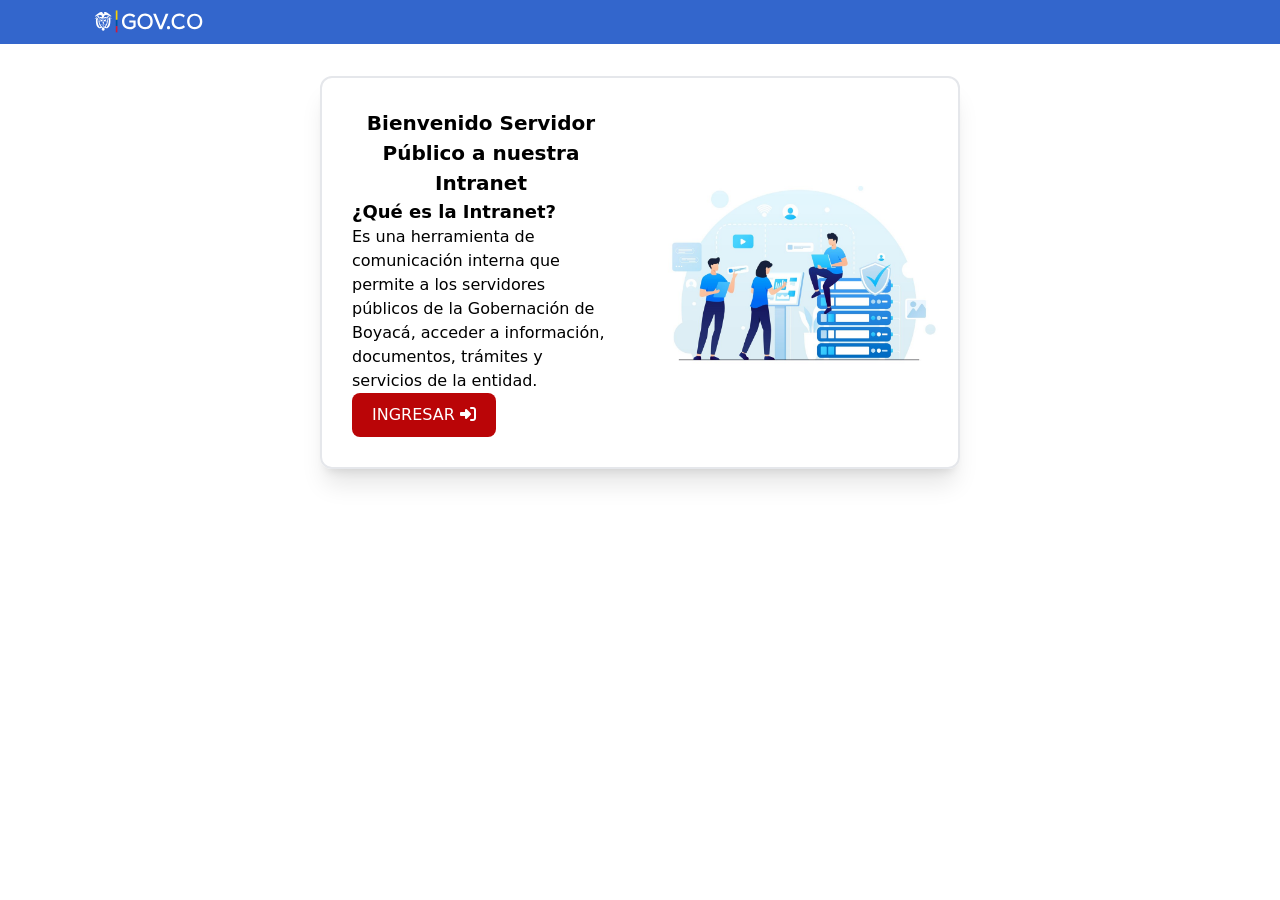
==== commit 653bc240: "first commit" ====
--- a/index.html
+++ b/index.html
@@ -1,1357 +1,72 @@
 <!DOCTYPE html>
 <html lang="es">
+  <head>
+    <meta charset="UTF-8" />
+    <meta name="viewport" content="width=device-width, initial-scale=1.0" />
+    <title>PORTAL WEB</title>
 
-<head>
-  <meta charset="UTF-8" />
-  <meta name="viewport" content="width=device-width, initial-scale=1.0" />
-  <title>PORTAL WEB</title>
-  <link rel="stylesheet" href="./css/nav.css" />
-  <link rel="stylesheet" href="https://cdnjs.cloudflare.com/ajax/libs/font-awesome/6.5.1/css/all.min.css"
-    integrity="sha512-DTOQO9RWCH3ppGqcWaEA1BIZOC6xxalwEsw9c2QQeAIftl+Vegovlnee1c9QX4TctnWMn13TZye+giMm8e2LwA=="
-    crossorigin="anonymous" referrerpolicy="no-referrer" />
-  <!-- tailwind  -->
-  <script src="./js/tailwind.js"></script>
-  <script src="./js/tailwindConfig.js"></script>
-  <!-- tailwind  -->
-  <!-- splide  -->
-  <link rel="stylesheet" href="./SplideSlider/splide.min.css" />
-  <!-- splide  -->
-</head>
+    <!-- fontawesome -->
+    <link
+      rel="stylesheet"
+      href="https://cdnjs.cloudflare.com/ajax/libs/font-awesome/6.5.1/css/all.min.css"
+      integrity="sha512-DTOQO9RWCH3ppGqcWaEA1BIZOC6xxalwEsw9c2QQeAIftl+Vegovlnee1c9QX4TctnWMn13TZye+giMm8e2LwA=="
+      crossorigin="anonymous"
+      referrerpolicy="no-referrer"
+    />
+    <!-- fontawesome -->
 
-<body class="w-full min-h-screen" id="container" aria-label="pagina principal">
-  <!-- header -->
-  <header class="flex flex-col  overflow-visible">
-    <!-- sec gob  -->
-    <section class="bg-gobColor px-6 py-3">
-      <figure class="lg:container mx-auto flex items-center justify-center lg:justify-start"
-        aria-label="cabecera gov.co">
-        <img src="./img/logoGov.svg" class="w-32 object-contain" alt="logo gov.co" />
-      </figure>
-    </section>
-    <!-- sec gob  -->
+    <!-- tailwind  -->
+    <script src="./js/tailwind.js"></script>
+    <script src="./js/tailwindConfig.js"></script>
+    <!-- tailwind  -->
+  </head>
 
-    <!-- sec logos and input search -->
-    <div class="flex justify-center items-center md:px-none px-3" aria-label="escudos alcaldia y buscador">
-      <div class="grid md:flex justify-between py-7 items-center max-md:grid gap-8 max-md:py-2">
-        <!--Alcaldia de municipio -->
-        <div class="flex items-center gap-2 justify-center">
-          <img class="h-14 md:h-28" src="img/Escudo_de_Colombia.png" alt="escudo de colombia" />
-          <img class="h-14 md:h-28" src="img/logoAlcaldia.png" alt="escudo de alcaldía">
-          <h1 class="text-secondColor md:text-3xl leading-none text-wrap">
-            Alcadía de <b>MUNICIPIO</b>
-          </h1>
-        </div>
-        <!--Search -->
-        <form class="border-2 rounded-full items-center overflow-hidden border-mainColor grid grid-cols-4">
-          <input class="col-span-3 ml-5 mr-1 focus:outline-none text-sm bg-transparent lg:w-[16rem]" type="text"
-            placeholder="BUSCAR" aria-label="escribir para buscar" name="search" />
-          <button class="col-span-1 bg-mainColor p-4 hover:bg-hoverColor1" aria-label="boton buscar" type="submit">
-            <i class="fa-solid fa-magnifying-glass" style="color: #ffffff;"></i>
-          </button>
-        </form>
-        <!--Search -->
-      </div>
-    </div>
-    <!-- sec logos and input search -->
-  </header>
-  <!-- header  -->
-
-  <!-- nav  -->
-  <section class="header bg-transparent pt-2 w-full top-0 sticky z-[300] lg:mb-[2rem]">
-    <nav class="menu lg:container mx-auto" role="navigation">
-      <!--Logo and Close Mobile Menu-->
-      <div class="head p-3 lg:px-0">
-        <div class="logo">
-          <img src="img/logoAlcaldia.png" alt="logo alcaldia" />
-        </div>
-        <button type="button" class="close-menu-btn" aria-label="cerrar menu"></button>
-      </div>
-      <!--Logo and Close Mobile Menu-->
-
-      <!--Nav elements-->
-      <ul class="grid gap-2" id="elementsNav">
-        <!--Home icon-->
-        <li class="home bg-fourthColor rounded-lg hover:bg-hoverColor2 transition-colors duration-300">
-          <a href="#" aria-label="boton menu principal">
-            <div class="h-10 w-10">
-              <svg xmlns=" http://www.w3.org/2000/svg" viewBox="0 0 576 512" class="fill-white">
-                <path
-                  d="M575.8 255.5c0 18-15 32.1-32 32.1h-32l.7 160.2c0 2.7-.2 5.4-.5 8.1V472c0 22.1-17.9 40-40 40H456c-1.1 0-2.2 0-3.3-.1c-1.4 .1-2.8 .1-4.2 .1H416 392c-22.1 0-40-17.9-40-40V448 384c0-17.7-14.3-32-32-32H256c-17.7 0-32 14.3-32 32v64 24c0 22.1-17.9 40-40 40H160 128.1c-1.5 0-3-.1-4.5-.2c-1.2 .1-2.4 .2-3.6 .2H104c-22.1 0-40-17.9-40-40V360c0-.9 0-1.9 .1-2.8V287.6H32c-18 0-32-14-32-32.1c0-9 3-17 10-24L266.4 8c7-7 15-8 22-8s15 2 21 7L564.8 231.5c8 7 12 15 11 24z" />
-              </svg>
-            </div>
-          </a>
-        </li>
-        <!--Home icon-->
-
-        <li
-          class="border-b-hoverColor2 border-b-4 rounded-lg bg-mainColor text-white  hover:bg-hoverColor2 transition-colors duration-300">
-          <a href="/Transparencia/Paginas/Transparencia-y-Acceso-a-la-Informacion-Publica.aspx"
-            class="text-wrap uppercase">Transparencia y acceso a la información pública</a>
-        </li>
-
-        <li
-          class="dropdown group border-b-hoverColor2 rounded-lg border-b-4 bg-mainColor text-white  hover:bg-hoverColor2 transition-colors duration-300">
-          <section class=" h-full lg:pr-4 ">
-            <a href="#" class="transition-all duration-300 text-wrap uppercase">Atención y Servicios a la Ciudadanía</a>
-            <i class="fa-solid fa-chevron-down transform group-hover:rotate-180 duration-500"></i>
+  <body>
+    <header>
+      <section class="bg-gobColor py-[8px]">
+        <a
+          href="https://www.gov.co/"
+          class="lg:container px-[86px] mx-auto flex items-center justify-center lg:justify-start"
+          aria-label="cabecera gov.co"
+        >
+          <img
+            src="/SiteAssets/VillaLeyvaTw/assets/img/logoGov.svg"
+            class="w-32 object-contain"
+            alt="logo gov.co"
+          />
+        </a>
+      </section>
+    </header>
+    <main class="container mx-auto flex justify-center">
+      <section
+        class="lg:w-1/2 border-2 overflow-hidden shadow-xl rounded-xl flex flex-wrap mt-8"
+      >
+        <article class="p-[30px] lg:w-1/2">
+          <h2 class="text-[20px] text-center font-bold">
+            Bienvenido Servidor Público a nuestra Intranet
+          </h2>
+          <section>
+            <h3 class="font-semibold text-[18px]">¿Qué es la Intranet?</h3>
+            <p class="text-wrap">
+              Es una herramienta de comunicación interna que permite a los
+              servidores públicos de la Gobernación de Boyacá, acceder a
+              información, documentos, trámites y servicios de la entidad.
+            </p>
           </section>
-
-          <ul class="sub-menu">
-            <li><a accesskey="q" href="/Ciudadanos/Paginas/PQRD.aspx">Peticiones, Quejas, Reclamos y Denuncias</a></li>
-
-            <li><a href="/Ciudadanos/Paginas/Estado-Tramite.aspx">Estado Tramite</a></li>
-
-            <li><a href="/Ciudadanos/Paginas/Tramites-y-Servicios.aspx">Trámites y Servicios</a> </li>
-
-            <li><a href="/Ciudadanos/Paginas/Pagos-en-Linea.aspx">Pagos en Línea</a> </li>
-
-            <li>
-              <a href="/Ciudadanos/Paginas/Servicios-de-Atencion-en-Linea.aspx">Servicio de Atención en Línea</a>
-            </li>
-
-            <li class="dropdown">
-              <a href="#"><span>Trabaja con nosotros</span></a>
-              <i class="fa-solid fa-chevron-down invert"></i>
-
-              <ul class="sub-menu sub-menu-right sub-menu-left-mobile">
-                <li><a href="/Ciudadanos/Paginas/Ofertas-Laborales.aspx">Agencia de Gestión y Colocación de Empleo</a>
-                </li>
-                <li><a href="/Ciudadanos/Paginas/Envie-su-Hoja-de-Vida.aspx?IDRequest=6242">Envíe su Hoja de Vida</a>
-                </li>
-              </ul>
-            </li>
-            <li>
-            <li>
-              <a href="/Ciudadanos/Paginas/Notificaciones-a-Terceros.aspx">Notificaciones a Terceros</a>
-            </li>
-            <li>
-              <a href="/Ciudadanos/Paginas/Encuesta.aspx">Encuestas</a>
-            </li>
-            <li>
-              <a href="/Ciudadanos/Paginas/Mecanismos-de-Participacion-Ciudadana.aspx">Mecanismo de Participación
-                Ciudadana</a>
-            </li>
-            <li>
-              <a href="/Ciudadanos/Paginas/Escribale-al-Alcalde.aspx?IDRequest=6291">Escríbale al Alcalde</a>
-            </li>
-            <li>
-              <a href="/Ciudadanos/PortaldeNinos/Paginas/default.aspx">Portal de Niños</a>
-            </li>
-          </ul>
-        </li>
-        <li
-          class="dropdown group border-b-hoverColor2 rounded-lg border-b-4 bg-mainColor text-white  hover:bg-hoverColor2 transition-colors duration-300">
-          <section class=" h-full lg:pr-4 ">
-            <a href="#" class="transition-all duration-300 uppercase">Participa</a>
-
-            <i class="fa-solid fa-chevron-down transform group-hover:rotate-180 duration-500"></i>
+          <section class="flex">
+            <a href="/intranet.html" class="bg-thirdColor text-white px-[20px] py-[10px] rounded-lg"
+              >INGRESAR <i class="fa-solid fa-right-to-bracket"></i
+            ></a>
           </section>
-
-          <ul class="sub-menu">
-            <li><a href="/Conectividad/Paginas/Participacion-en-Linea.aspx">Participación
-                en Línea</a></li>
-            <li><a href="/Ciudadanos/Paginas/Servicios-de-Atencion-en-Linea.aspx">Servicios
-                de Atención en Línea</a></li>
-            <li><a href="/Ciudadanos/Paginas/Encuesta.aspx">Encuestas</a>
-            </li>
-            <li><a href="/Conectividad/Paginas/Instancias-de-Participacion-Ciudadana.aspx">Instancias
-                de Participación<br />
-                Ciudadana</a></li>
-
-            <li><a href="/Conectividad/Paginas/Estadisticas-del-Sitio-Web.aspx">Estadísticas
-                del Sitio Web</a></li>
-          </ul>
-        </li>
-        <li
-          class="dropdown group border-b-hoverColor2 rounded-lg border-b-4 bg-mainColor text-white  hover:bg-hoverColor2 transition-colors duration-300">
-          <section class="h-full lg:pr-4">
-            <a href="#" class="uppercase">Mi municipio</a>
-            <i class="fa-solid fa-chevron-down group-hover:rotate-180 duration-500"></i>
-          </section>
-
-          <ul class="sub-menu">
-            <li><a href="/MiMunicipio/Paginas/Presentacion.aspx">Presentación</a>
-            </li>
-
-            <li><a accesskey="i" href="/MiMunicipio/Paginas/Informacion-del-Municipio.aspx">Información
-                del Municipio</a></li>
-
-            <li><a href="/MiMunicipio/Paginas/Nuestros-Simbolos.aspx">Nuestros
-                Símbolos</a></li>
-
-            <li><a href="/MiMunicipio/Paginas/Pasado-Presente-y-Futuro.aspx">Pasado,
-                Presente y Futuro</a></li>
-
-            <li class="dropdown">
-              <a href="#"><span>Turismo</span></a>
-              <i class="fa-solid fa-chevron-down"></i>
-
-              <ul class="sub-menu sub-menu-left sub-menu-left-mobile">
-                <li><a href="/MiMunicipio/Paginas/Turismo%20Donmatías.aspx">Fiestas
-                    y Celebraciones</a></li>
-
-                <li><a href="/MiMunicipio/Paginas/Como-Llegar-al-Municipio.aspx">Cómo
-                    llegar al Municipio </a></li>
-
-                <li><a href="/MiMunicipio/Paginas/Vias-de-Comunicacion.aspx">Vías
-                    de Comunicación</a></li>
-
-                <li><a href="/MiMunicipio/Paginas/Sitios-de-Interes.aspx">Sitios
-                    de Interés</a></li>
-
-                <li><a href="/MiMunicipio/Paginas/Directorio-Turistico.aspx">Directorio
-                    Turístico</a></li>
-              </ul>
-            </li>
-
-            <li><a href="/MiMunicipio/Paginas/Economia.aspx">Economía</a>
-            </li>
-
-            <li><a href="/MiMunicipio/Paginas/Ecologia.aspx">Ecología</a>
-            </li>
-
-            <li class="dropdown">
-              <a href="#"><span>Galerías</span></a>
-              <i class="fa-solid fa-chevron-down"></i>
-
-              <ul class="sub-menu sub-menu-left sub-menu-left-mobile">
-                <li><a href="/MiMunicipio/Paginas/Galeria-de-Imagenes.aspx">Galería
-                    de Imágenes</a></li>
-
-                <li><a href="/MiMunicipio/Paginas/Galeria-de-Mapas.aspx">Galería
-                    de Mapas</a></li>
-
-                <li><a href="/MiMunicipio/Paginas/Galeria-de-Videos.aspx">Galería
-                    de Videos</a></li>
-
-                <li><a href="/MiMunicipio/Paginas/Galeria-de-Audios.aspx">Galería
-                    de Audios</a></li>
-              </ul>
-            </li>
-
-            <li><a href="/MiMunicipio/Paginas/Calendario-de-Eventos.aspx">Calendario
-                de Eventos</a></li>
-          </ul>
-        </li>
-        <li
-          class="dropdown group border-b-hoverColor2 rounded-lg border-b-4 bg-mainColor text-white  hover:bg-hoverColor2 transition-colors duration-300">
-          <section class="h-full lg:pr-4">
-            <a href="#" class="uppercase">Nuestra alcaldía</a>
-            <i class="fa-solid fa-chevron-down group-hover:rotate-180 duration-500"></i>
-          </section>
-
-          <ul class="sub-menu">
-            <li><a href="/NuestraAlcaldia/Paginas/Mision-y-Vision.aspx">Misión
-                Visión</a></li>
-            <li><a href="/NuestraAlcaldia/Paginas/Objetivos-y-Funciones.aspx">Objetivos
-                y Funciones</a></li>
-
-            <li><a href="/NuestraAlcaldia/Paginas/Organigrama.aspx">Organigrama</a>
-            </li>
-
-            <li class="dropdown">
-              <a href="#"><span>Directorios</span></a>
-              <i class="fa-solid fa-chevron-down"></i>
-
-              <ul class="sub-menu sub-menu-left sub-menu-left-mobile">
-                <li><a href="/NuestraAlcaldia/Paginas/Directorio-de-Dependencias.aspx">Directorio
-                    de Dependencias</a></li>
-
-                <li><a href="/NuestraAlcaldia/Paginas/Directorio-de-Entidades-Descentralizadas.aspx">Entidades
-                    Descentralizadas</a></li>
-
-                <li><a href="/NuestraAlcaldia/Paginas/Directorio-de-Agremiaciones.aspx">Directorio
-                    de Agremiaciones</a></li>
-              </ul>
-            </li>
-
-            <li class="dropdown">
-              <a href="#"><span>Órganos de Control</span></a>
-              <i class="fa-solid fa-chevron-down"></i>
-
-              <ul class="sub-menu sub-menu-left sub-menu-left-mobile">
-                <li><a href="/NuestraAlcaldia/Paginas/Personeria.aspx">Personería</a>
-                </li>
-
-                <li><a href="/NuestraAlcaldia/Paginas/Contraloria.aspx">Contraloría</a>
-                </li>
-
-                <li><a href="/NuestraAlcaldia/Paginas/Procuraduria.aspx">Procuraduría</a>
-                </li>
-
-                <li><a href="/NuestraAlcaldia/Paginas/Control-Interno.aspx">Control
-                    Interno</a></li>
-              </ul>
-            </li>
-
-            <li><a href="/NuestraAlcaldia/Paginas/Nuestros-Directivos-y-Funcionarios.aspx">Nuestros
-                Directivos y <br />
-                Funcionarios</a></li>
-
-            <li><a accesskey="n" href="/NuestraAlcaldia/Paginas/Sala-de-Prensa.aspx">Sala
-                de prensa</a></li>
-
-            <li><a href="/NuestraAlcaldia/Paginas/Objetivos-de-Desarrollo-Sostenible.aspx">Objetivos
-                de Desarrollo<br />
-                Sostenible</a></li>
-          </ul>
-        </li>
-        <li
-          class="dropdown group border-b-hoverColor2 rounded-lg border-b-4 bg-mainColor text-white  hover:bg-hoverColor2 transition-colors duration-300">
-          <section class="h-full lg:pr-4">
-            <a href="#" class="uppercase">Proyectos</a>
-            <i class="fa-solid fa-chevron-down group-hover:rotate-180 duration-500"></i>
-          </section>
-
-          <ul class="sub-menu">
-            <li>
-              <a href="/Proyectos/Paginas/Proyectos-Vigentes.aspx">Proyectos Vigentes</a>
-            </li>
-            <li>
-              <a href="/Proyectos/Paginas/Portal-Unico-de-Contratacion.aspx">Portal Único de Contratación</a>
-            </li>
-          </ul>
-        </li>
-      </ul>
-      <!--Nav elements-->
-    </nav>
-
-    <!--Nav button mobile-->
-    <section class="container py-2 lg:py-0">
-      <div class="header-right">
-        <button type="button" class="open-menu-btn">
-          <span class="line line-1"></span>
-          <span class="line line-2"></span>
-          <span class="line line-3"></span>
-        </button>
-      </div>
-    </section>
-    <!--Nav button mobile-->
-  </section>
-  <!-- nav  -->
-
-  <!-- main  -->
-  <main class="flex flex-col gap-12 mx-auto lg:px-20">
-    <!--Slider home-->
-    <section>
-      <article class="slider__container w-full h-[300px] lg:h-[450px] text-white">
-        <section class="splide slider__home h-full relative flex justify-center items-end">
-          <section class="splide__track h-full">
-            <!--Slider elements-->
-            <ul class="splide__list">
-              <a href="#" class="splide__slide">
-                <img class="w-full h-full object-cover"
-                  src="https://images.pexels.com/photos/935979/pexels-photo-935979.jpeg?auto=compress&cs=tinysrgb&w=1260&h=750&dpr=1"
-                  alt="Imagen 1" />
-              </a>
-              <a href="#" class="splide__slide">
-                <img class="w-full h-full object-cover"
-                  src="https://images.pexels.com/photos/935979/pexels-photo-935979.jpeg?auto=compress&cs=tinysrgb&w=1260&h=750&dpr=1"
-                  alt="Imagen 2" />
-              </a>
-              <a href="#" class="splide__slide">
-                <img class="w-full h-full object-cover"
-                  src="https://images.pexels.com/photos/935979/pexels-photo-935979.jpeg?auto=compress&cs=tinysrgb&w=1260&h=750&dpr=1"
-                  alt="Imagen 3" />
-              </a>
-              <a href="#" class="splide__slide">
-                <img class="w-full h-full object-cover"
-                  src="https://images.pexels.com/photos/935979/pexels-photo-935979.jpeg?auto=compress&cs=tinysrgb&w=1260&h=750&dpr=1"
-                  alt="Imagen 4" />
-              </a>
-
-              <a href="#" class="splide__slide">
-                <img class="w-full h-full object-cover"
-                  src="https://images.pexels.com/photos/730564/pexels-photo-730564.jpeg?auto=compress&cs=tinysrgb&w=1260&h=750&dpr=1"
-                  alt="Imagen 5" />
-              </a>
-
-              <a href="#" class="splide__slide">
-                <img class="w-full h-full object-cover"
-                  src="https://images.pexels.com/photos/733856/pexels-photo-733856.jpeg?auto=compress&cs=tinysrgb&w=1260&h=750&dpr=1"
-                  alt="Imagen 6" />
-              </a>
-            </ul>
-            <!--Slider elements-->
-          </section>
-
-          <section class="splide__arrows"></section>
-
-          <!--Slider controls-->
-          <article
-            class="absolute bg-black bg-opacity-50 flex items-center justify-center px-6 lg:px-10 h-[20%] w-full rounded-t-lg border-b-mainColor border-b-[1rem]">
-            <button
-              class="splide__toggle !bottom-auto text-white uppercase text-[12px] lg:text-[1rem] h-full items-center"
-              type="button">
-              <span class="splide__toggle__play">
-                Iniciar
-                <i class="fa-solid fa-play"></i>
-              </span>
-              <span class="splide__toggle__pause">
-                Pausar
-                <i class="fa-solid fa-pause"></i>
-              </span>
-            </button>
-            <ul class="splide__pagination relative !bottom-auto z-0"></ul>
-          </article>
-          <!--Slider controls-->
-        </section>
-      </article>
-    </section>
-    <!--Slider home-->
-
-    <!-- main content -->
-    <section class="flex flex-col gap-16 md:px-12">
-      <!-- Bienvenidos  -->
-      <article class="flex flex-col gap-3 w-full items-center">
-        <h2 class="text-mainColor  text-4xl  2xl:text-6xl font-bold" aria-label="¡Bienvenidos!">
-          ¡Bienvenidos!
-        </h2>
-        <h2 class="text-secondColor text-[1.5rem] lg:text-lg xl:text-xl 2xl:text-2xl flex flex-col text-center">
-          <span>ALCALDÍA</span><span class="lg:text-2xl xl:text-2xl 2xl:text-4xl font-extrabold">MUNICIPIO</span>
-        </h2>
-        <div class="flex flex-col gap-4 text-center items-center">
-          <p class="whitespace-normal overflow-hidden overflow-ellipsis lg:max-w-[63%]">Realice de manera ágil y segura
-            sus trámites en línea sin filas ni congestiones en lugares públicos.
-          </p>
-        </div>
-      </article>
-      <!-- Bienvenidos  -->
-
-      <!-- Interes  -->
-      <article class="flex flex-col gap-6 px-1">
-        <h2 class="text-mainColor mb-4 text-2xl font-bold lg:text-3xl text-center">ENLACES DE INTERÉS</h2>
-        <ul class="w-full grid grid-cols-2 sm:grid-cols-3 gap-2 lg:gap-2">
-          <!-- item interes  -->
-          <li>
-            <a href="#"
-              class="grid grid-cols-3 border-2 border-mainColor rounded-lg items-center justify-start hover:bg-mainColor hover:text-white transition-colors">
-              <div class="h-full col-span-1 overflow-hidden flex items-center justify-center bg-mainColor p-4">
-                <i class="fa-regular fa-hand text-white lg:text-6xl text-2xl"></i>
-              </div>
-              <div class="col-span-2 p-2 w-full">
-                <h3 class="font-semibold text-[0.7rem] lg:text-[1rem] break-words">RETOS DE PARTICIPACIÓN</h3>
-              </div>
-            </a>
-          </li>
-
-          <!-- item interes  -->
-          <!-- item interes  -->
-          <li>
-            <a href="#"
-              class="grid grid-cols-3 border-2 border-mainColor rounded-lg items-center justify-start hover:bg-mainColor hover:text-white transition-colors">
-              <div class="h-full col-span-1 overflow-hidden flex items-center justify-center bg-mainColor p-4">
-                <i class="fa-regular fa-hand text-white lg:text-6xl text-2xl"></i>
-              </div>
-              <div class="col-span-2 p-2 w-full">
-                <h3 class="font-semibold text-[0.6rem] lg:text-[1rem] break-words">CONTRATACIONES</h3>
-              </div>
-            </a>
-          </li>
-          <!-- item interes  -->
-          <!-- item interes  -->
-          <li>
-            <a href="#"
-              class="grid grid-cols-3 border-2 border-mainColor rounded-lg items-center justify-start hover:bg-mainColor hover:text-white transition-colors">
-              <div class="h-full col-span-1 overflow-hidden flex items-center justify-center bg-mainColor p-4">
-                <i class="fa-regular fa-hand text-white lg:text-6xl text-2xl"></i>
-              </div>
-              <div class="col-span-2 p-2 w-full">
-                <h3 class="font-semibold text-[0.7rem] lg:text-[1rem] break-words">CALENDARIO</h3>
-              </div>
-            </a>
-          </li>
-          <!-- item interes  -->
-          <!-- item interes  -->
-          <li>
-            <a href="#"
-              class="grid grid-cols-3 border-2 border-mainColor rounded-lg items-center justify-start hover:bg-mainColor hover:text-white transition-colors">
-              <div class="h-full col-span-1 overflow-hidden flex items-center justify-center bg-mainColor p-4">
-                <i class="fa-regular fa-hand text-white lg:text-6xl text-2xl"></i>
-              </div>
-              <div class="col-span-2 p-2 w-full">
-                <h3 class="font-semibold text-[0.7rem] lg:text-[1rem] break-words">PETICIONES Y QUEJAS</h3>
-              </div>
-            </a>
-          </li>
-          <!-- item interes  -->
-          <!-- item interes  -->
-          <li>
-            <a href="#"
-              class="grid grid-cols-3 border-2 border-mainColor rounded-lg items-center justify-start hover:bg-mainColor hover:text-white transition-colors">
-              <div class="h-full col-span-1 overflow-hidden flex items-center justify-center bg-mainColor p-4">
-                <i class="fa-regular fa-hand text-white lg:text-6xl text-2xl"></i>
-              </div>
-              <div class="col-span-2 p-2 w-full">
-                <h3 class="font-semibold text-[0.7rem] lg:text-[1rem] break-words">TRÁMITES Y SERVICIOS</h3>
-              </div>
-            </a>
-          </li>
-          <!-- item interes  -->
-          <!-- item interes  -->
-          <li>
-            <a href="#"
-              class="grid grid-cols-3 border-2 border-mainColor rounded-lg items-center justify-start hover:bg-mainColor hover:text-white transition-colors">
-              <div class="h-full col-span-1 overflow-hidden flex items-center justify-center bg-mainColor p-4">
-                <i class="fa-regular fa-hand text-white lg:text-6xl text-2xl"></i>
-              </div>
-              <div class="col-span-2 p-2 w-full">
-                <h3 class="font-semibold text-[0.7rem] lg:text-[1rem] break-words">RENDICIÓN DE CUENTAS</h3>
-              </div>
-            </a>
-          </li>
-          <!-- item interes  -->
-        </ul>
-      </article>
-      <!-- Interes  -->
-
-      <!-- servicio al ciudadano  -->
-      <article class="bg-thirdColor py-12 flex flex-col items-center gap-6 md:gap-12 md:py-20 w-full sm:rounded-3xl">
-        <h2 class="text-white text-center text-xl font-bold lg:text-4xl text-wrap">SERVICIO AL CIUDADANO</h2>
-        <ul class="grid grid-cols-2 sm:grid-cols-4  p-2">
-          <!-- item service  -->
-          <li class="w-full h-full">
-            <a href="#"
-              class="flex flex-col gap-4 items-center rounded-xl border-4 group hover:border-hoverColor2 border-transparent justify-center p-4">
-              <figure
-                class="bg-mainColor w-20 h-20 lg:w-36 lg:h-36 rounded-full flex justify-center items-center shadow-lg transition-all duration-500 group-hover:translate-y-[-10px] cursor-pointer col-span-1 p-4">
-                <img src="./img/servicioIcon1.svg" class="lg:w-24 w-16" alt="" />
-              </figure>
-              <h3 class="lg:text-xl font-semibold text-white text-center text-sm">PQRSD</h3>
-            </a>
-          </li>
-
-          <!-- item service  -->
-          <!-- item service  -->
-          <li class="w-full h-full">
-            <a href="#"
-              class="flex flex-col gap-4 items-center rounded-xl border-4 group hover:border-hoverColor2 border-transparent justify-center p-4">
-              <figure
-                class="bg-mainColor w-20 h-20 lg:w-36 lg:h-36 rounded-full flex justify-center items-center shadow-lg transition-all duration-500 group-hover:translate-y-[-10px] cursor-pointer col-span-1 p-4">
-                <img src="./img/servicioIcon1.svg" class="lg:w-24 w-16" alt="" />
-              </figure>
-              <h3 class="lg:text-xl font-semibold text-white text-center text-sm">ESTADÍSTICAS DEL SITIO</h3>
-            </a>
-          </li>
-
-          <!-- item service  -->
-          <!-- item service  -->
-          <li class="w-full h-full">
-            <a href="#"
-              class="flex flex-col gap-4 items-center rounded-xl group border-4 hover:border-hoverColor2 border-transparent justify-center p-4">
-              <figure
-                class="bg-mainColor w-20 h-20 lg:w-36 lg:h-36 rounded-full flex justify-center items-center shadow-lg transition-all duration-500 group-hover:translate-y-[-10px] cursor-pointer col-span-1 p-4">
-                <img src="./img/servicioIcon1.svg" class="lg:w-24 w-16" alt="" />
-              </figure>
-              <h3 class="lg:text-xl font-semibold text-white text-center text-sm">GALERÍA DE IMÁGENES</h3>
-            </a>
-          </li>
-
-          <!-- item service  -->
-          <!-- item service  -->
-          <li class="w-full h-full">
-            <a href="#"
-              class="flex flex-col gap-4 items-center rounded-xl group border-4 hover:border-hoverColor2 border-transparent justify-center p-4">
-              <figure
-                class="bg-mainColor w-20 h-20 lg:w-36 lg:h-36 rounded-full flex justify-center items-center shadow-lg transition-all duration-500 group-hover:translate-y-[-10px] cursor-pointer col-span-1 p-4">
-                <img src="./img/servicioIcon1.svg" class="lg:w-24 w-16" alt="" />
-              </figure>
-              <h3 class="lg:text-xl font-semibold text-white text-center text-sm">TRÁMITES Y SERVICIOS</h3>
-            </a>
-          </li>
-          <!-- item service  -->
-          <!-- item service  -->
-          <li class="w-full h-full">
-            <a href="#"
-              class="flex flex-col gap-4 items-center rounded-xl group border-4 hover:border-hoverColor2 border-transparent justify-center p-4">
-              <figure
-                class="bg-mainColor w-20 h-20 lg:w-36 lg:h-36 rounded-full flex justify-center items-center shadow-lg transition-all duration-500 group-hover:translate-y-[-10px] cursor-pointer col-span-1 p-4">
-                <img src="./img/servicioIcon1.svg" class="lg:w-24 w-16" alt="" />
-              </figure>
-              <h3 class="lg:text-xl font-semibold text-white text-center text-sm">NUESTROS PLANES</h3>
-            </a>
-          </li>
-          <!-- item service  -->
-          <!-- item service  -->
-          <li class="w-full h-full">
-            <a href="#"
-              class="flex flex-col gap-4 items-center rounded-xl group border-4 hover:border-hoverColor2 border-transparent justify-center p-4">
-              <figure
-                class="bg-mainColor w-20 h-20 lg:w-36 lg:h-36 rounded-full flex justify-center items-center shadow-lg transition-all duration-500 group-hover:translate-y-[-10px] cursor-pointer col-span-1 p-4">
-                <img src="./img/servicioIcon1.svg" class="lg:w-24 w-16" alt="" />
-              </figure>
-              <h3 class="lg:text-xl font-semibold text-white text-center text-sm">ESPACIOS DESCENTRALIZADOS
-              </h3>
-            </a>
-          </li>
-          <!-- item service  -->
-          <!-- item service  -->
-          <li class="w-full h-full">
-            <a href="#"
-              class="flex flex-col gap-4 items-center rounded-xl group border-4 hover:border-hoverColor2 border-transparent justify-center p-4">
-              <figure
-                class="bg-mainColor w-20 h-20 lg:w-36 lg:h-36 rounded-full flex justify-center items-center shadow-lg transition-all duration-500 group-hover:translate-y-[-10px] cursor-pointer col-span-1 p-4">
-                <img src="./img/servicioIcon1.svg" class="lg:w-24 w-16" alt="" />
-              </figure>
-              <h3 class="lg:text-xl font-semibold text-white text-center text-sm">PDM 2020-2023 PLAN DE DESARROLLO</h3>
-            </a>
-          </li>
-          <!-- item service  -->
-          <!-- item service  -->
-          <li class="w-full h-full">
-            <a href="#"
-              class="flex flex-col gap-4 items-center rounded-xl group border-4 hover:border-hoverColor2 border-transparent justify-center p-4">
-              <figure
-                class="bg-mainColor w-20 h-20 lg:w-36 lg:h-36 rounded-full flex justify-center items-center shadow-lg transition-all duration-500 group-hover:translate-y-[-10px] cursor-pointer col-span-1 p-4">
-                <img src="./img/servicioIcon1.svg" class="lg:w-24 w-16" alt="" />
-              </figure>
-              <h3 class="lg:text-xl font-semibold text-white text-center text-sm">PBOT ORDENAMIENTO TERRITORIAL</h3>
-            </a>
-          </li>
-          <!-- item service  -->
-          <!-- item service  -->
-          <li class="w-full h-full">
-            <a href="#"
-              class="flex flex-col gap-4 items-center rounded-xl group border-4 hover:border-hoverColor2 border-transparent justify-center p-4">
-              <figure
-                class="bg-mainColor w-20 h-20 lg:w-36 lg:h-36 rounded-full flex justify-center items-center shadow-lg transition-all duration-500 group-hover:translate-y-[-10px] cursor-pointer col-span-1 p-4">
-                <img src="./img/servicioIcon1.svg" class="lg:w-24 w-16" alt="" />
-              </figure>
-              <h3 class="lg:text-xl font-semibold text-white text-center text-sm">PAGA AQUÍ IMPUESTO PREDIAL</h3>
-            </a>
-          </li>
-          <!-- item service  -->
-          <!-- item service  -->
-          <li class="w-full h-full">
-            <a href="#"
-              class="flex flex-col gap-4 items-center rounded-xl group border-4 hover:border-hoverColor2 border-transparent justify-center p-4">
-              <figure
-                class="bg-mainColor w-20 h-20 lg:w-36 lg:h-36 rounded-full flex justify-center items-center shadow-lg transition-all duration-500 group-hover:translate-y-[-10px] cursor-pointer col-span-1 p-4">
-                <img src="./img/servicioIcon1.svg" class="lg:w-24 w-16" alt="" />
-              </figure>
-              <h3 class="lg:text-xl font-semibold text-white text-center text-sm">INDUSTRIA Y COMERCIO</h3>
-            </a>
-          </li>
-          <!-- item service  -->
-
-        </ul>
-      </article>
-      <!-- servicio al ciudadano  -->
-    </section>
-    <!-- main content -->
-
-    <!-- sec noticias  -->
-    <section class="px-2 flex flex-col justify-center gap-12">
-      <h2 class="text-mainColor text-center text-2xl font-bold lg:text-3xl">
-        NOTICIAS
-      </h2>
-      <!--news container-->
-      <div class="sm:relative">
-        <!--bg element-->
-        <div class="hidden sm:absolute sm:inset-0 sm:z-0 sm:block bg-hoverColor2 w-[50%] h-96 rounded-xl"></div>
-        <!--bg element-->
-
-        <!--news main container-->
-        <div class="relative z-10 sm:mt-6 sm:ml-6">
-          <!--news list-->
-          <div class="grid grid-cols-1 sm:grid-cols-3 sm:gap-6 gap-2">
-            <!--item noticia-->
-            <figure class="col-sṕan-1 sm:col-span-3 sm:grid sm:grid-cols-3 gap-4">
-              <div class="sm:col-span-2">
-                <img class="w-full h-full object-cover border-b-hoverColor2 border-b-8 sm:border-b-0 rounded-xl"
-                  src="https://images.pexels.com/photos/585419/pexels-photo-585419.jpeg?auto=compress&cs=tinysrgb&w=1260&h=750&dpr=1"
-                  alt="">
-              </div>
-              <figcaption class="sm:col-span1 my-4 sm:my-8 flex flex-col justify-between p-3">
-                <div class="grid sm:gap-8 gap-3 mb-3">
-                  <p>Mayo 30, 2024</p>
-                  <h3 class="text-mainColor text-lg font-semibold text-justify">
-                    Lorem Ipsum is simply dummy text of the printing and
-                    typesetting industry.
-                  </h3>
-                  <p class="overflow-hidden line-clamp-3 sm:line-clamp-6 text-[1rem] text-justify">
-                    Lorem ipsum, dolor sit amet consectetur adipisicing elit. Corrupti quibusdam obcaecati ut enim
-                    iusto ad? Tempore necessitatibus labore quos ea, ratione tenetur! Enim optio consequuntur culpa
-                    laudantium quod repellendus voluptatibus sit mollitia fuga. Rerum vitae voluptates recusandae
-                    obcaecati quod incidunt animi, a temporibus debitis doloribus, assumenda consequuntur vero quas
-                    numquam odio officiis exercitationem sit dolores, reiciendis magnam
-                  </p>
-                </div>
-                <a href="#"
-                  class="text-[1rem] text-center bg-mainColor text-white px-6 py-4 sm:w-[50%] rounded-lg font-semibold hover:bg-hoverColor3">Ver
-                  más
-                </a>
-              </figcaption>
-            </figure>
-            <!--item noticia-->
-            <!--item noticia-->
-            <figure class="col-span-1">
-              <img
-                src="https://images.pexels.com/photos/3761508/pexels-photo-3761508.jpeg?auto=compress&cs=tinysrgb&w=1260&h=750&dpr=1"
-                class="rounded-t-lg w-full object-cover border-b-hoverColor2 border-b-8" alt="" />
-              <figcaption class="flex flex-col gap-3 mt-2 p-3">
-                <p>Mayo 30, 2024</p>
-                <h3 class="text-mainColor text-lg font-semibold text-justify">
-                  Lorem Ipsum is simply dummy text of the printing and
-                  typesetting industry.
-                </h3>
-                <p class="overflow-hidden line-clamp-3 text-[14px] text-justify">
-                  Lorem Ipsum is simply dummy text of the printing and
-                  typesetting industry. Lorem Ipsum has been the industry's
-                  standard dummy text ever since the 1500s, when an unknown
-                  printer took a galley of type and scrambled it to make a
-                  type specimen book. It has survived not only five centuries,
-                  but also the leap into electronic typesetting, remaining
-                  essentially unchanged.
-                </p>
-                <a href="#"
-                  class="text-[1rem] text-center bg-mainColor text-white px-6 py-4 sm:w-[50%] rounded-lg font-semibold hover:bg-hoverColor3">Ver
-                  más
-                </a>
-              </figcaption>
-            </figure>
-            <!--item noticia-->
-            <figure class="col-span-1">
-              <img
-                src="https://images.pexels.com/photos/3761508/pexels-photo-3761508.jpeg?auto=compress&cs=tinysrgb&w=1260&h=750&dpr=1"
-                class="rounded-t-lg w-full object-cover border-b-hoverColor2 border-b-8" alt="" />
-              <figcaption class="flex flex-col gap-3 mt-2 p-3">
-                <p>Mayo 30, 2024</p>
-                <h3 class="text-mainColor text-lg font-semibold text-justify">
-                  Lorem Ipsum is simply dummy text of the printing and
-                  typesetting industry.
-                </h3>
-                <p class="overflow-hidden line-clamp-3 text-[14px] text-justify">
-                  Lorem Ipsum is simply dummy text of the printing and
-                  typesetting industry. Lorem Ipsum has been the industry's
-                  standard dummy text ever since the 1500s, when an unknown
-                  printer took a galley of type and scrambled it to make a
-                  type specimen book. It has survived not only five centuries,
-                  but also the leap into electronic typesetting, remaining
-                  essentially unchanged.
-                </p>
-                <a href="#"
-                  class="text-[1rem] text-center bg-mainColor text-white px-6 py-4 sm:w-[50%] rounded-lg font-semibold hover:bg-hoverColor3">Ver
-                  más
-                </a>
-              </figcaption>
-            </figure>
-            <!--item noticia-->
-            <!--item noticia-->
-            <figure class="col-span-1">
-              <img
-                src="https://images.pexels.com/photos/3761508/pexels-photo-3761508.jpeg?auto=compress&cs=tinysrgb&w=1260&h=750&dpr=1"
-                class="rounded-t-lg w-full object-cover border-b-hoverColor2 border-b-8" alt="" />
-              <figcaption class="flex flex-col gap-3 mt-2 p-3">
-                <p>20 Jul</p>
-                <h3 class="text-mainColor text-lg font-semibold text-justify">
-                  Lorem Ipsum is simply dummy text of the printing and
-                  typesetting industry.
-                </h3>
-                <p class="overflow-hidden line-clamp-3 text-[14px] text-justify">
-                  Lorem Ipsum is simply dummy text of the printing and
-                  typesetting industry. Lorem Ipsum has been the industry's
-                  standard dummy text ever since the 1500s, when an unknown
-                  printer took a galley of type and scrambled it to make a
-                  type specimen book. It has survived not only five centuries,
-                  but also the leap into electronic typesetting, remaining
-                  essentially unchanged.
-                </p>
-                <a href="#"
-                  class="text-[1rem] text-center bg-mainColor text-white px-6 py-4 sm:w-[50%] rounded-lg font-semibold hover:bg-hoverColor3">Ver
-                  más
-                </a>
-              </figcaption>
-            </figure>
-            <!--item noticia-->
-          </div>
-          <!--news list-->
-          <!--more news-->
-          <a href="#"
-            class="mt-[2rem] bg-mainColor w-full py-6 flex justify-center items-center font-semibold text-white group gap-4 transition-all duration-500 hover:text-blackTitle hover:bg-gris lg:text-[1.5rem]">MÁS
-            NOTICIAS
-            <span
-              class="w-6 h-6 lg:w-8 lg:h-8 bg-white rounded-full flex items-center justify-center transition-all duration-500 group-hover:bg-mainColor text-mainColor group-hover:text-white">
-              <i class="fa-solid fa-plus"></i>
-            </span>
-          </a>
-          <!--more news-->
-        </div>
-        <!--news main container-->
-      </div>
-      <!--news container-->
-    </section>
-    <!-- sec noticias  -->
-
-    <!--Redes sociales-->
-    <section class="flex justify-center flex-col ">
-      <h2 class="text-mainColor text-center text-2xl font-bold lg:text-3xl mb-12">
-        NUESTRAS REDES
-      </h2>
-      <!--Redes desktop container-->
-      <section class="hidden sm:grid mx-auto sm:grid-cols-3 items-start gap-12">
-        <!--youtube-->
-        <div class="col-span-2 h-full">
-          <!--youtube icon-->
-          <div class="flex flex-col mb-4">
-            <div class="flex flex-row items-baseline border-b-2 border-b-mainColor pl-12">
-              <a href="#" aria-current="page"
-                class="inline-block p-4 rounded-t-lg text-white hover:bg-hoverColor1 hover:text-white bg-mainColor">
-                <i class="fa-brands fa-youtube text-[2rem]"></i></a>
-            </div>
-          </div>
-          <!--youtube icon-->
-          <!--youtube container-->
-          <div>
-            <iframe class="w-full" height="300" src="https://www.youtube.com/embed/dzjnKl4l2Ys?si=cODiiZXOo8vhsxJn"
-              title="YouTube video player" frameborder="0"
-              allow="accelerometer; autoplay; clipboard-write; encrypted-media; gyroscope; picture-in-picture; web-share"
-              referrerpolicy="strict-origin-when-cross-origin" allowfullscreen></iframe>
-
-            <div class="p-3">
-              <h3 class="text-mainColor text font-bold text-xl">Realizar una PQRDS en Autenticación Digital con CC |
-                GOV.CO/Territorial</h3>
-              <p class="text-black font-semibold">4850 visualizaciones 22 sept 2022 Tutoriales 2022 | GOV.CO/Territoria
-              </p>
-              <p class="text-black text-sm">Bienvenido a GOV.CO/Territorial, en este tutorial aprenderás como realizar
-                una solicitud de PQRDS en Autenticación Digital con CC en la sede electrónica de tu entidad.
-                <br>Creamos cultura digital, disfruta de las mejoras implementadas para perfeccionar nuestro servicio.
-                <br>#Colombia
-              </p>
-            </div>
-          </div>
-          <!--youtube container-->
-        </div>
-        <!--youtube-->
-
-        <!--facebook and x container-->
-        <section class="w-full lg:col-span-1 lg:block">
-          <!--facebook and x icons-->
-          <ul class="contenedorTabs flex flex-wrap border-b-2 border-b-mainColor pl-12" id="tabs">
-            <li class="me-2">
-              <a href="#" aria-current="page" data-target="facebook" 
-                class="tabRedes inline-block p-4 rounded-t-lg text-white hover:bg-hoverColor1 hover:text-white activeTab bg-mainColor">
-                <i class="fa-brands fa-facebook text-[2rem]"></i></a>
-            </li>
-            <li class="me-2">
-              <a href="#" data-target="twitter" 
-                class="tabRedes inline-block p-4 rounded-t-lg hover:text-white text-black hover:bg-hoverColor1">
-                <i class="fa-brands fa-x-twitter text-[2rem]"></i></a>
-            </li>
-          </ul>
-          <!--facebook and x icons-->
-
-          <!--facebook and x main container-->
-          <section class="w-full mt-4 h-full">
-            <!--facebook-->
-            <section class="itemRed" data-select="facebook">
-              <iframe
-                src="https://www.facebook.com/plugins/post.php?href=https%3A%2F%2Fwww.facebook.com%2FFordIndia%2Fposts%2F4221333164585267&amp;show_text=true&amp;width=auto"
-                class="rounded-xl" width="500" height="660" style="border:none;overflow:hidden;width:100%;"
-                scrolling="no" frameborder="0" allowfullscreen="true"
-                allow="autoplay; clipboard-write; encrypted-media; picture-in-picture; web-share"></iframe>
-            </section>
-            <!--facebook-->
-            <!--x-->
-            <section class="itemRed hidden" data-select="twitter">
-              <blockquote class="twitter-tweet">
-                <p lang="en" dir="ltr">At dawn from the gateway to Mars, the launch of Starship’s second flight test <a
-                    href="https://t.co/ffKnsVKwG4">pic.twitter.com/ffKnsVKwG4</a></p>&mdash; SpaceX (@SpaceX) <a
-                  href="https://twitter.com/SpaceX/status/1732824684683784516?ref_src=twsrc%5Etfw">December 7, 2023</a>
-              </blockquote>
-              <script async src="https://platform.twitter.com/widgets.js" charset="utf-8"></script>
-            </section>
-            <!--x-->
-          </section>
-          <!--facebook and x main container-->
-        </section>
-        <!--facebook and x container-->
+        </article>
+        <figure class="flex items-center justify-center lg:w-1/2">
+          <img
+            src="SiteAssets/VillaLeyvaTw/assets/img/background-intranet.jpg"
+            alt="background-intranet"
+            class="w-[300px]"
+          />
+        </figure>
       </section>
-      <!--Redes desktop-->
-
-      <!--Redes mobile-->
-      <section class="md:hidden px-2">
-        <!--youtube-->
-        <div>
-          <!--youtube icon-->
-          <div class="flex flex-col mb-4">
-            <div class="flex flex-row items-baseline border-b-2 border-b-mainColor">
-              <a href="#" aria-current="page" role="button"
-                class="inline-block p-4 rounded-t-lg text-white hover:bg-hoverColor1 hover:text-white bg-mainColor">
-                <i class="fa-brands fa-youtube text-[2rem]"></i></a>
-            </div>
-          </div>
-          <!--youtube icon-->
-          <!--youtube content-->
-          <div>
-            <iframe class="w-full" height="300" src="https://www.youtube.com/embed/dzjnKl4l2Ys?si=cODiiZXOo8vhsxJn"
-              title="YouTube video player" frameborder="0"
-              allow="accelerometer; autoplay; clipboard-write; encrypted-media; gyroscope; picture-in-picture; web-share"
-              referrerpolicy="strict-origin-when-cross-origin" allowfullscreen></iframe>
-            <div class="p-3">
-              <h3 class="text-mainColor text font-bold text-xl">Realizar una PQRDS en Autenticación Digital con CC |
-                GOV.CO/Territorial</h3>
-              <p class="text-black font-semibold">4850 visualizaciones 22 sept 2022 Tutoriales 2022 | GOV.CO/Territoria
-              </p>
-              <p class="text-black text-sm">Bienvenido a GOV.CO/Territorial, en este tutorial aprenderás como realizar
-                una solicitud de PQRDS en Autenticación Digital con CC en la sede electrónica de tu entidad.
-                <br>Creamos cultura digital, disfruta de las mejoras implementadas para perfeccionar nuestro servicio.
-                <br>#Colombia
-              </p>
-            </div>
-          </div>
-          <!--youtube content-->
-        </div>
-        <!--youtube-->
-
-        <!--facebook-->
-        <div>
-          <!--facebook icon-->
-          <div class="flex flex-col mb-4">
-            <div class="flex flex-row items-baseline border-b-2 border-b-mainColor">
-              <a href="#" aria-current="page" role="button"
-                class="inline-block p-4 rounded-t-lg text-white hover:bg-hoverColor1 hover:text-white bg-mainColor">
-                <i class="fa-brands fa-facebook text-[2rem]"></i></a>
-            </div>
-          </div>
-          <!--facebook icon-->
-          <!--facebook content-->
-          <iframe
-            src="https://www.facebook.com/plugins/post.php?href=https%3A%2F%2Fwww.facebook.com%2FFordIndia%2Fposts%2F4221333164585267&amp;show_text=true&amp;width=auto"
-            class="rounded-xl" width="500" height="500" style="border:none;overflow:hidden;width:100%;" scrolling="no"
-            frameborder="0" allowfullscreen="true"
-            allow="autoplay; clipboard-write; encrypted-media; picture-in-picture; web-share">
-          </iframe>
-          <!--facebook content-->
-        </div>
-        <!--facebook-->
-        <!--x-->
-        <div>
-          <!--x icon-->
-          <div class="flex flex-col mb-4">
-            <div class="flex flex-row items-baseline border-b-2 border-b-mainColor">
-              <a href="#" aria-current="page" role="button"
-                class="inline-block p-4 rounded-t-lg text-white hover:bg-hoverColor1 hover:text-white bg-mainColor">
-                <i class="fa-brands fa-x-twitter text-[2rem]"></i></a>
-            </div>
-          </div>
-          <!--x icon-->
-          <!--x content-->
-          <blockquote class="twitter-tweet">
-            <p lang="en" dir="ltr">At dawn from the gateway to Mars, the launch of Starship’s second flight test <a
-                href="https://t.co/ffKnsVKwG4">pic.twitter.com/ffKnsVKwG4</a></p>&mdash; SpaceX (@SpaceX) <a
-              href="https://twitter.com/SpaceX/status/1732824684683784516?ref_src=twsrc%5Etfw">December 7, 2023</a>
-          </blockquote>
-          <script async src="https://platform.twitter.com/widgets.js" charset="utf-8"></script>
-          <!--x content-->
-        </div>
-        </div>
-        <!--x-->
-      </section>
-      <!--Redes mobile-->
-    </section>
-    <!--Redes sociales-->
-
-    <!--Encuesta-->
-    <section class="flex justify-center items-center mb-12">
-      <a href="" aria-label="ancuesta de satisfaccion">
-        <img src="img/encuesta.png" class="w-full h-full object-cover overflow-hidden sm:rounded-xl" alt="">
-      </a>
-    </section>
-    <!--Encuesta-->
-  </main>
-  <!-- main  -->
-
-  <!--Destacados-->
-  <section class="w-full bg-mainColor flex flex-col items-center justify-center pattern">
-    <h2 class="uppercase  w-full text-center lg:py-[4rem] py-[2rem] text-white text-2xl  lg:text-4xl font-bold ">
-      DESTACADOS</h2>
-
-    <!--destacados section-->
-    <div class="w-full overflow-hidden transition-all duration-500 sm:mb-[4rem] mb-[2rem]">
-      <!--destacados container-->
-      <div class="flex sm:mx-auto w-full px-3 xl:w-[1200px]">
-        <!--splide destacados-->
-        <section class="splide destacados w-full grid items-center justify-start relative">
-          <!--Destacados carousel-->
-          <div class="splide__track relative z-0 col-span-3 ">
-            <!--Destacados list-->
-            <ul class="splide__list" id="slider__destacados ">
-              <!--Destacados item-->
-              <div class="splide__slide sm:grid sm:grid-cols-3 gap-6 sm:px-0 px-3">
-                <section class="flex flex-col sm:col-span-1 text-white gap-4 py-4 items-center justify-start ">
-                  <h3 class="font-semibold text-justify sm:text-lg 2xl:text-2xl line-clamp-3 xl:line-clamp-4">Lorem
-                    ipsum, dolor sit amet consectetur adipisicing elit dolor sit amet consectetur adipisicing el.
-                    Consequuntur, dicta!</h3>
-                  <p class="line-clamp-3 text-justify xl:line-clamp-6">Lorem ipsum dolor sit amet consectetur,
-                    adipisicing elit.
-                    Quia dolor a qui
-                    aspernatur sapiente. Dolore unde cum quam quae amet earum, maxime vitae corporis
-                    excepturi nostrum blanditiis doloribus nobis repellat! Aperiam fugiat ducimus
-                    nulla consequuntur dignissimos eum iusto excepturi praesentium id, autem
-                    voluptatum facere totam delectus culpa. Error, quibusdam ullam?</p>
-                </section>
-                <section class="sm:col-span-2">
-                  <img src="img/img_encuesta.jpg" class="w-full object-cover rounded-xl" alt="">
-                </section>
-              </div>
-              <!--Destacados item-->
-              <!--Destacados item-->
-              <div class="splide__slide sm:grid sm:grid-cols-3 gap-6 sm:px-0 px-3">
-                <section class="flex flex-col sm:col-span-1 text-white gap-4 py-4 items-center justify-start ">
-                  <h3 class="font-semibold text-justify sm:text-lg 2xl:text-2xl line-clamp-3 xl:line-clamp-4">Lorem
-                    ipsum, dolor sit amet consectetur adipisicing elit dolor sit amet consectetur adipisicing el.
-                    Consequuntur, dicta!</h3>
-                  <p class="line-clamp-3 text-justify xl:line-clamp-6">Lorem ipsum dolor sit amet consectetur,
-                    adipisicing elit.
-                    Quia dolor a qui
-                    aspernatur sapiente. Dolore unde cum quam quae amet earum, maxime vitae corporis
-                    excepturi nostrum blanditiis doloribus nobis repellat! Aperiam fugiat ducimus
-                    nulla consequuntur dignissimos eum iusto excepturi praesentium id, autem
-                    voluptatum facere totam delectus culpa. Error, quibusdam ullam?</p>
-                </section>
-                <section class="sm:col-span-2">
-                  <img src="img/img_encuesta.jpg" class="w-full object-cover rounded-xl" alt="">
-                </section>
-              </div>
-              <!--Destacados item-->
-            </ul>
-            <!--Destacados list-->
-          </div>
-          <!--Destacados carousel-->
-
-          <!--splide controls-->
-
-          <article
-            class="flex flex-col items-center justify-end sm:items-start sm:justify-end h-full gap-4 sm:absolute pt-[1rem] sm:pt-0  w-full mx-auto ">
-            <section class="splide__arrows gap-2 flex relative"></section>
-            <ul class="splide__pagination relative !bottom-auto z-0"></ul>
-          </article>
-
-          <!--splide controls-->
-        </section>
-        <!--splide destacados-->
-      </div>
-      <!--destacados container-->
-    </div>
-    <!--destacados section-->
-  </section>
-  <!--Destacados-->
-
-  <!--Slider 2: Services-->
-  <section class="splide slider__services h-full relative flex justify-center items-end">
-    <section class="splide__track h-full ">
-      <!--Slider list-->
-      <ul class="splide__list ">
-        <a href="#" class="splide__slide lg:px-36">
-          <img class="w-full h-full object-cover" src="img/banner_bancolombia_v2.jpg" alt="Imagen">
-        </a>
-
-        <a href="#" class="splide__slide lg:px-36">
-          <img class="w-full h-full object-cover" src="img/banner_bancolombia_v2.jpg" alt="Imagen">
-        </a>
-
-        <a href="#" class="splide__slide lg:px-36">
-          <img class="w-full h-full object-cover" src="img/banner_bancolombia_v2.jpg" alt="Imagen">
-        </a>
-      </ul>
-      <!--Slider list-->
-    </section>
-    <!--Slider controls-->
-    <section class="splide__arrows"></section>
-    <button class="hidden lg:block splide__toggle text-white uppercase absolute" type="button"></button>
-    <!--Slider controls-->
-  </section>
-  <!--Slider 2: Services-->
-
-  <!--Patrocinadores-->
-  <section class="flex flex-col gap-6 lg:px-28">
-    <article class="mx-auto">
-      <!-- slider  -->
-      <article class="w-full lg:p-14 px-10 relative overflow-hidden transition-all duration-500">
-        <div class="">
-          <section class="splide patrocinadores w-full relative">
-            <div class="splide__track overflow-hidden relative z-0 px-0">
-              <!-- slider list-->
-              <ul class="splide__list" id="slider__patrocinadores">
-                <a href="#" class="splide__slide">
-                  <img src="./img/patrocinadores/logos/2.webp" class=" object-contain" alt="Imagen" />
-                </a>
-                <a href="#" class="splide__slide">
-                  <img src="./img/patrocinadores/logos/3.webp" class=" object-contain" alt="Imagen" />
-                </a>
-                <a href="#" class="splide__slide">
-                  <img src="./img/patrocinadores/logos/4.webp" class=" object-contain" alt="Imagen" />
-                </a>
-                <a href="#" class="splide__slide">
-                  <img src="./img/patrocinadores/logos/5.webp" class=" object-contain" alt="Imagen" />
-                </a>
-                <a href="#" class="splide__slide">
-                  <img src="./img/patrocinadores/logos/6.webp" class=" object-contain" alt="Imagen" />
-                </a>
-                <a href="#" class="splide__slide">
-                  <img src="./img/patrocinadores/logos/7.webp" class=" object-contain" alt="Imagen" />
-                </a>
-                <a href="#" class="splide__slide">
-                  <img src="./img/patrocinadores/logos/8.webp" class=" object-contain" alt="Imagen" />
-                </a>
-                <a href="#" class="splide__slide">
-                  <img src="./img/patrocinadores/logos/9.webp" class=" object-contain" alt="Imagen" />
-                </a>
-                <a href="#" class="splide__slide">
-                  <img src="./img/patrocinadores/logos/10.webp" class=" object-contain" alt="Imagen" />
-                </a>
-                <a href="#" class="splide__slide">
-                  <img src="./img/patrocinadores/logos/11.webp" class=" object-contain" alt="Imagen" />
-                </a>
-                <a href="#" class="splide__slide">
-                  <img src="./img/patrocinadores/logos/12.webp" class=" object-contain" alt="Imagen" />
-                </a>
-                <a href="#" class="splide__slide">
-                  <img src="./img/patrocinadores/logos/13.webp" class=" object-contain" alt="Imagen" />
-                </a>
-                <a href="#" class="splide__slide">
-                  <img src="./img/patrocinadores/logos/15.webp" class=" object-contain" alt="Imagen" />
-                </a>
-                <a href="#" class="splide__slide">
-                  <img src="./img/patrocinadores/logos/17.webp" class=" object-contain" alt="Imagen" />
-                </a>
-                <a href="#" class="splide__slide">
-                  <img src="./img/patrocinadores/logos/18.webp" class=" object-contain" alt="Imagen" />
-                </a>
-                <a href="#" class="splide__slide">
-                  <img src="./img/patrocinadores/logos/19.webp" class=" object-contain" alt="Imagen" />
-                </a>
-                <a href="#" class="splide__slide">
-                  <img src="./img/patrocinadores/logos/20.webp" class=" object-contain" alt="Imagen" />
-                </a>
-                <a href="#" class="splide__slide">
-                  <img src="./img/patrocinadores/logos/21.webp" class=" object-contain" alt="Imagen" />
-                </a>
-                <a href="#" class="splide__slide">
-                  <img src="./img/patrocinadores/logos/22.webp" class=" object-contain" alt="Imagen" />
-                </a>
-                <a href="#" class="splide__slide">
-                  <img src="./img/patrocinadores/logos/23.webp" class=" object-contain" alt="Imagen" />
-                </a>
-                <a href="#" class="splide__slide">
-                  <img src="./img/patrocinadores/logos/24.webp" class=" object-contain" alt="Imagen" />
-                </a>
-                <a href="#" class="splide__slide">
-                  <img src="./img/patrocinadores/logos/27.webp" class=" object-contain" alt="Imagen" />
-                </a>
-                <a href="#" class="splide__slide">
-                  <img src="./img/patrocinadores/logos/28.webp" class=" object-contain" alt="Imagen" />
-                </a>
-                <a href="#" class="splide__slide">
-                  <img src="./img/patrocinadores/logos/29.webp" class=" object-contain" alt="Imagen" />
-                </a>
-                <a href="#" class="splide__slide">
-                  <img src="./img/patrocinadores/logos/30.webp" class=" object-contain" alt="Imagen" />
-                </a>
-                <a href="#" class="splide__slide">
-                  <img src="./img/patrocinadores/logos/31.webp" class=" object-contain" alt="Imagen" />
-                </a>
-                <a href="#" class="splide__slide">
-                  <img src="./img/patrocinadores/logos/32.webp" class=" object-contain" alt="Imagen" />
-                </a>
-                <a href="#" class="splide__slide">
-                  <img src="./img/patrocinadores/logos/33.webp" class=" object-contain" alt="Imagen" />
-                </a>
-                <a href="#" class="splide__slide">
-                  <img src="./img/patrocinadores/logos/37.webp" class=" object-contain" alt="Imagen" />
-                </a>
-              </ul>
-              <!-- slider list-->
-            </div>
-            <!-- slider controls-->
-            <section class="splide__arrows"></section>
-            <!-- slider controls-->
-          </section>
-        </div>
-      </article>
-      <!-- slider  -->
-    </article>
-  </section>
-  <!--Patrocinadores-->
-
-  <!-- footer  -->
-  <footer class="flex flex-col">
-    <div class="flex items-center justify-center">
-      <h2 class="py-4 text-2xl lg:text-4xl text-mainColor font-extrabold">DATOS GENERALES</h2>
-    </div>
-
-    <!---Datos generales-->
-    <section class="sm:px-6 flex flex-col gap-6">
-      <article class="sm:container mx-auto bg-mainColor gap-6 w-full border-b-[4rem] border-mainColor">
-        <div class="py-[5rem]">
-          <!-- general data list-->
-          <ul class="grid lg:grid-cols-6 grid-cols-2 md:grid-cols-3">
-            <li class="text-white grid items-center justify-center lg:border-r-2 gap-2 p-4">
-              <i class="fa-solid fa-map-location-dot lg:text-[8rem] text-[4rem] text-center"></i>
-              <h3 class="text-2xl text-center font-bold">Colombia</h3>
-              <p class="text-center">País</p>
-            </li>
-            <li class="text-white grid items-center justify-center lg:border-r-2 gap-2 p-4">
-              <i class="fa-solid fa-map-location-dot lg:text-[8rem] text-[4rem] text-center"></i>
-              <h3 class="text-2xl text-center font-bold">Huila</h3>
-              <p class="text-center">Departamento</p>
-            </li>
-            <li class="text-white grid items-center justify-center lg:border-r-2 gap-2 p-4">
-              <i class="fa-solid fa-map-location-dot lg:text-[8rem] text-[4rem] text-center"></i>
-              <h3 class="text-2xl text-center font-bold">299.44km <sup>2</sup></h3>
-              <p class="text-center">Área territorio</p>
-            </li>
-            <li class="text-white grid items-center justify-center lg:border-r-2 gap-2 p-4">
-              <i class="fa-solid fa-map-location-dot lg:text-[8rem] text-[4rem] text-center"></i>
-              <h3 class="text-2xl text-center font-bold">20°C</h3>
-              <p class="text-center">Temperatura promedio</p>
-            </li>
-            <li class="text-white grid items-center justify-center lg:border-r-2 gap-2 p-4">
-              <i class="fa-solid fa-map-location-dot lg:text-[8rem] text-[4rem] text-center"></i>
-              <h3 class="text-2xl text-center font-bold">1565msnm</h3>
-              <p class="text-center">Altitud</p>
-            </li>
-            <li class="text-white grid items-center justify-center gap-2 p-4">
-              <i class="fa-solid fa-map-location-dot lg:text-[8rem] text-[4rem] text-center"></i>
-              <h3 class="text-2xl text-center font-bold">40.456</h3>
-              <p class="text-center">Población Hab (2015)</p>
-            </li>
-          </ul>
-          <!-- general data list-->
-        </div>
-        <!-- google map-->
-        <iframe
-          src="https://www.google.com/maps/embed?pb=!1m18!1m12!1m3!1d3966.17374802231!2d-75.58155192417638!3d6.240817926382051!2m3!1f0!2f0!3f0!3m2!1i1024!2i768!4f13.1!3m3!1m2!1s0x8e4429afa96f2347%3A0xdcc43fd6f4a16cf7!2s1cero1%20Software!5e0!3m2!1ses!2sco!4v1718227365248!5m2!1ses!2sco"
-          class="w-full h-[25rem]" style="border:0;" allowfullscreen="" loading="lazy"
-          referrerpolicy="no-referrer-when-downgrade"></iframe>
-        <!-- google map-->
-      </article>
-    </section>
-    <!---Datos generales-->
-
-    <!-- sec info  -->
-    <section class="bg-mainColor sm:px-6 flex flex-col gap-6">
-
-      <!-- info alcaldia  -->
-      <article
-        class="lg:container mx-auto bg-white sm:rounded-b-lg transform translate-y-[-30px] lg:translate-y-[-2rem] px-10 py-10 lg:py-20 shadow-md grid grid-cols-1 lg:grid-cols-3 gap-6 lg:gap-6 w-full lg:w-[100%]">
-
-        <!-- sec 1 información alcaldía -->
-        <div class="col-span-1 lg:col-span-2 flex flex-col gap-4 order-2 lg:order-1">
-
-          <!-- titulo  -->
-          <h2 class="text-mainColor font-semibold text-lg">
-            Alcadía Municipal de Jamundí, Valle del Cauca
-          </h2>
-          <!-- información  -->
-          <article class="flex flex-col gap-3 text-[0.9rem]">
-            <p class="font-normal">
-              Dirección: Cra. 10 #9-74, Jamundí - Valle del Cauca, Colombia.
-            </p>
-            <p class="font-normal">Código Postal: 764001</p>
-            <p class="font-normal">
-              Horario: Lunes a viernes de 8:00 a.m. a 12 m. y de 2:00 p.m. a
-              6:00 p.m.
-            </p>
-            <p class="font-normal">Teléfono conmutador: (+57) 2 519 0969</p>
-            <p class="font-normal">
-              Correo institucional:
-              <a href="mailto:contactenos@jamundi.gov.co"
-                class="underline font-semibold text-mainColor break-words">contactenos@jamundi.gov.co</a>
-            </p>
-            <p class="font-normal">
-              Correo de Notificaciones Judiciales:
-              <a href="mailto:notificacionjudicial@jamundi.gov.co"
-                class="underline text-mainColor font-semibold break-words">
-                notificacionjudicial@jamundi.gov.co</a>
-            </p>
-          </article>
-        </div>
-
-        <!-- sec 2 logos alcaldia  -->
-        <div class="col-span-1 flex gap-3 justify-center order-1 lg:order-2">
-          <img src="./img/Escudo_de_Colombia.png" alt="Escudo de la república de Colombia"
-            class="w-14 h-14 lg:w-[5rem] lg:h-[5rem] object-contain" />
-          <img src="./img/logoAlcaldia.png" alt="Escudo del municipio de Alcaldía de jamundí"
-            class="w-14 h-14 lg:w-[5rem] lg:h-[5rem] object-contain" />
-        </div>
-        <!-- sec 3 redes alcaldia -->
-        <div class="col-span-1 lg:col-span-3 order-3 flex flex-wrap gap-6 lg:gap-16">
-          <div class="flex gap-3 items-center">
-            <span class="bg-mainColor text-white rounded-full flex justify-center items-center p-2 lg:p-3">
-              <i class="fab fa-facebook facebook-icon"></i></span>
-            <a href="#" target="_blank" class="hover:underline text-mainColor font-semibold">@Entidad</a>
-          </div>
-          <div class="flex gap-3 items-center">
-            <span class="bg-mainColor text-white rounded-full flex justify-center items-center p-2 lg:p-3">
-              <i class="fab fa-instagram facebook-icon"></i></span>
-            <a href="#" target="_blank" class="hover:underline text-mainColor font-semibold">@Entidad</a>
-          </div>
-          <div class="flex gap-3 items-center">
-            <span class="bg-mainColor text-white rounded-full flex justify-center items-center p-2 lg:p-3">
-              <i class="fab fa-twitter facebook-icon"></i></span>
-            <a href="#" target="_blank" class="hover:underline text-mainColor font-semibold">@Entidad</a>
-          </div>
-          <div class="flex gap-3 items-center">
-            <span class="bg-mainColor text-white rounded-full flex justify-center items-center p-2 lg:p-3">
-              <i class="fab fa-youtube facebook-icon"></i></span>
-            <a href="#" target="_blank" class="hover:underline text-mainColor font-semibold">@Entidad</a>
-          </div>
-        </div>
-
-        <!-- sec 4 metricas sitio -->
-        <div class="col-span-1 lg:col-span-3 order-4 flex flex-wrap gap-6">
-          <h3 class="font-semibold text-[14px]">
-            Última Actualización:
-            <span id="lblDateSystem" class="font-normal"></span>
-          </h3>
-        </div>
-        <!--sec 5 secciones de sitio  -->
-        <div class="col-span-1 lg:col-span-3 order-5 flex flex-wrap gap-6 lg:gap-10">
-          <a href="#" class="underline text-mainColor text-[1rem]">Políticas</a>
-          <a href="#" class="underline text-mainColor text-[1rem]">Mapas del sitio</a>
-          <a href="#" class="underline text-mainColor text-[1rem]">Terminos y condiciones</a>
-          <a href="#" class="underline text-mainColor text-[1rem]">Accesibilidad</a>
-        </div>
-      </article>
-      <!-- info 1cero1 -->
-      <article class="grid lg:flex justify-center items-center gap-3 pb-10">
-        <h3 class="text-white">Desarrollado por:</h3>
-        <img src="./img/logo_101_software_white.png" class="w-[8rem]" alt="" />
-      </article>
-    </section>
-
-    <!-- sec gob  -->
-    <section class="bg-gobColor px-6">
-      <article class="lg:container mx-auto flex justify-center lg:justify-start py-3 gap-3">
-        <img src="./img/logofooter.png" class="w-[3rem]" alt="" />
-        <div class="h-auto w-[1px] bg-white"></div>
-        <img src="./img/logoGov.svg" class="w-[8rem]" alt="" />
-      </article>
-    </section>
-  </footer>
-  <!-- footer  -->
-
-  <!--button to top-->
-  <button class="fixed bg-mainColor p-4 bottom-4 z-50 rounded-full right-4 hidden text-white items-center justify-start"
-    id="btnUp">
-    <i class="fa-solid fa-arrow-up text-white"></i>
-    <p class="hidden"></p>
-  </button>
-  <!--button to top-->
-
-  <!-- scripts  -->
-  <!-- nav  -->
-  <script src="./js/nav.js"></script>
-  <!-- nav  -->
-  <!-- splide  -->
-  <script src="./SplideSlider/splide.min.js"></script>
-  <!-- splide  -->
-  <!-- main  -->
-  <script src="./js/main.js" defer></script>
-  <!-- main  -->
-  <!-- scripts  -->
-</body>
-
-</html>+    </main>
+  </body>
+</html>
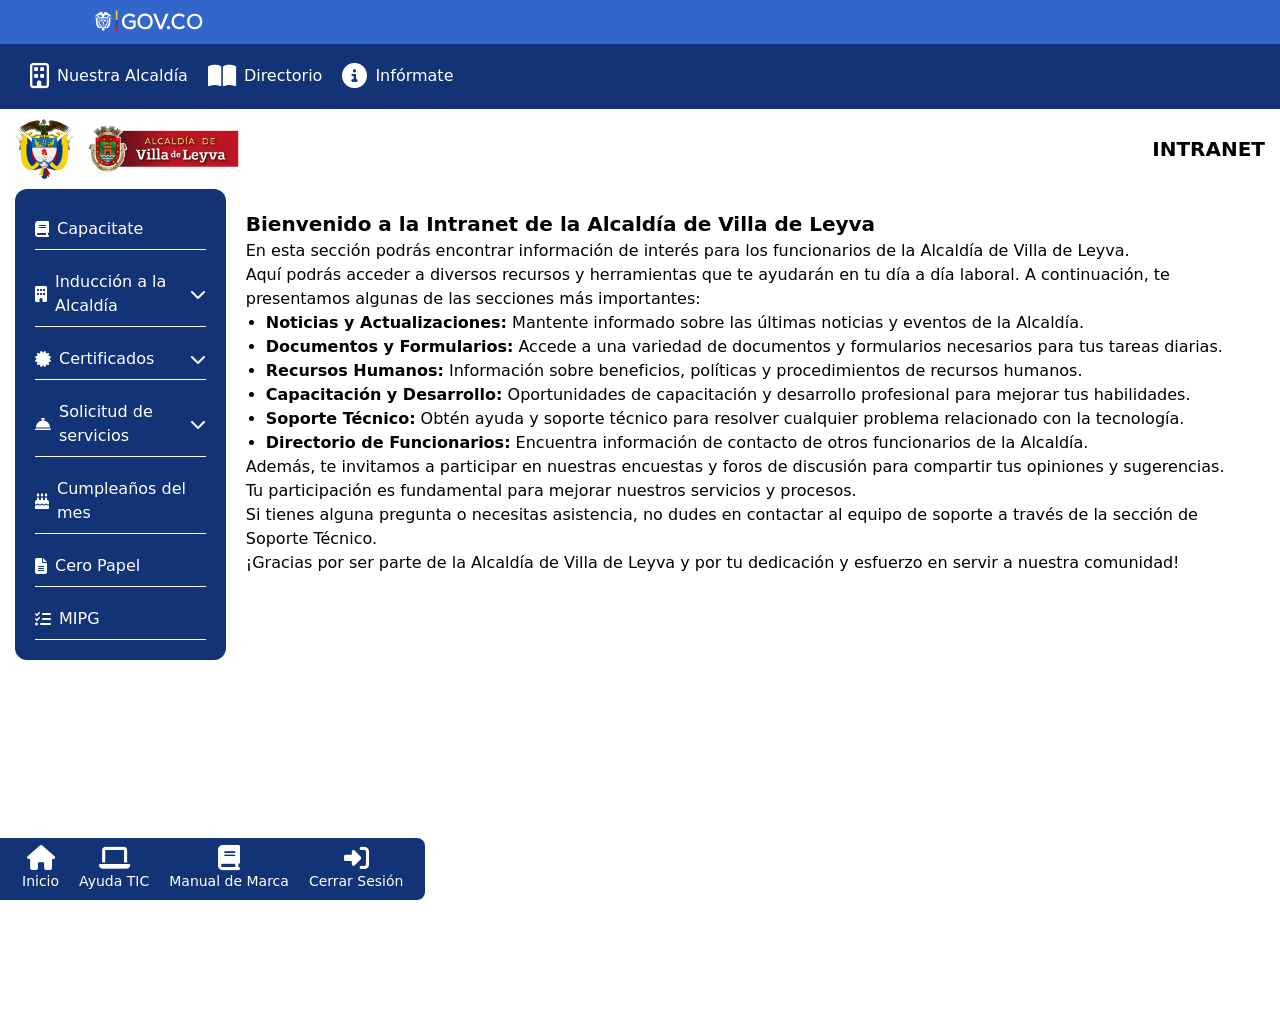
==== commit 80406e26: "change name files" ====
--- a/index.html
+++ b/index.html
@@ -19,54 +19,320 @@
     <script src="./js/tailwind.js"></script>
     <script src="./js/tailwindConfig.js"></script>
     <!-- tailwind  -->
+
+    <link rel="stylesheet" href="css/nav.css" />
   </head>
 
   <body>
-    <header>
-      <section class="bg-gobColor py-[8px]">
-        <a
-          href="https://www.gov.co/"
-          class="lg:container px-[86px] mx-auto flex items-center justify-center lg:justify-start"
-          aria-label="cabecera gov.co"
+    <section id="main-app" class="relative">
+      <section class="hidden w-full" id="menu-left">
+        <header class="flex flex-col lg:h-max lg:bg-white">
+          <section class="bg-gobColor py-[8px] w-full">
+            <a
+              href="https://www.gov.co/"
+              class="flex items-center justify-center lg:justify-start"
+              aria-label="cabecera gov.co"
+            >
+              <img
+                src="/SiteAssets/VillaLeyvaTw/assets/img/logoGov.svg"
+                class="w-32 object-contain"
+                alt="logo gov.co"
+              />
+            </a>
+          </section>
+        </header>
+        <nav
+          class="mt-[30px] pl-[15px] w-[62vw] h-[80vh] overflow-y-scroll overflow-x-hidden border-r-[1px] text-white border-white"
+        id="nav-mobile">
+          
+        </nav>
+      </section>
+      <section id="app">
+        <!-- HEADER -->
+        <header
+          class="flex flex-col sticky top-0 z-[300] lg:relative bg-gris lg:h-max lg:bg-white"
         >
-          <img
-            src="/SiteAssets/VillaLeyvaTw/assets/img/logoGov.svg"
-            class="w-32 object-contain"
-            alt="logo gov.co"
-          />
-        </a>
+          <section class="bg-gobColor py-[8px]">
+            <a
+              href="https://www.gov.co/"
+              class="lg:container px-[86px] mx-auto flex items-center justify-center lg:justify-start"
+              aria-label="cabecera gov.co"
+            >
+              <img
+                src="/SiteAssets/VillaLeyvaTw/assets/img/logoGov.svg"
+                class="w-32 object-contain"
+                alt="logo gov.co"
+              />
+            </a>
+          </section>
+          <section class="bg-[#123376]">
+            <section
+              class="container mx-auto p-[20px] flex justify-between flex-wrap w-full"
+            >
+              <nav>
+                <ul class="flex justify-center items-center lg:justify-start">
+                  <li class="mx-[10px]">
+                    <a href="#" class="text-white flex items-center gap-2"
+                      ><i class="fa-regular fa-building text-[25px]"></i>
+                      <p class="leading-none">Nuestra Alcaldía</p></a
+                    >
+                  </li>
+                  <li class="mx-[10px]">
+                    <a href="#" class="text-white flex items-center gap-2"
+                      ><i class="fa-solid fa-book-open text-[25px]"></i>
+                      <p class="leading-none">Directorio</p>
+                    </a>
+                  </li>
+                  <li class="mx-[10px]">
+                    <a href="#" class="text-white flex items-center gap-2"
+                      ><i class="fa-solid fa-circle-info text-[25px]"></i>
+                      <p class="leading-none">Infórmate</p></a
+                    >
+                  </li>
+                </ul>
+              </nav>
+            </section>
+          </section>
+        </header>
+        <!-- HEADER -->
+
+        <main
+          class="container mx-auto flex flex-col justify-start items-start px-[15px] bg-white h-[100vh]"
+          id="principal-app"
+        >
+          <section class="w-full py-[10px] flex justify-between items-center">
+            <section class="w-full flex gap-3">
+              <img
+                src="SiteAssets/VillaLeyvaTw/assets/img/Escudo_de_Colombia v2.svg"
+                alt="escudo colombia"
+                class="h-[60px]"
+              />
+              <img
+                src="SiteAssets/VillaLeyvaTw/assets/img/AlcaldiaVillaDeLeyvaV2.png"
+                alt="logo alcaldia"
+                class="h-[60px]"
+              />
+            </section>
+            <h2 class="font-bold text-[20px]">INTRANET</h2>
+          </section>
+          <section class="w-full flex ">
+            <ul
+              class="text-white bg-[#123376] sm:w-1/2 lg:w-1/4 p-[20px] rounded-xl sm:flex flex-col gap-3 hidden"
+              id="sidebar-options"
+            >
+              <a
+                href=""
+                class="border-b-[1px] border-white py-2 flex items-center gap-2"
+              >
+                <i class="fa-solid fa-book"></i>
+                <p>Capacitate</p>
+              </a>
+              <li class="flex flex-col gap-2 ">
+                <section
+                class="border-b-[1px] dropdown cursor-pointer border-white py-2 flex items-center justify-between gap-2 "
+                >
+                <div class="flex items-center gap-2">
+                  <i class="fa-solid fa-building"></i>
+                  <p>Inducción a la Alcaldía</p>
+                </div>
+                  
+                  <i class="fa-solid fa-chevron-down"></i>
+                </section>
+                <ul class="pl-4 dropdown-menu hidden">
+                  <a
+                    href=""
+                    class="border-b-[1px] border-white py-2 flex items-center gap-2"
+                  >
+                    <i class="fa-solid fa-sitemap"></i>
+                    <p>Estructura organizacional</p>
+                  </a>
+                  <a
+                    href=""
+                    class="border-b-[1px] border-white py-2 flex items-center gap-2"
+                  >
+                    <i class="fa-solid fa-gavel"></i>
+                    <p>Codigo de integridad</p>
+                  </a>
+                  <a
+                    href=""
+                    class="border-b-[1px] border-white py-2 flex items-center gap-2"
+                  >
+                    <i class="fa-solid fa-shield-alt"></i>
+                    <p>Seguridad y salud en el trabajo</p>
+                  </a>
+                </ul>
+              </li>
+              <li class="flex flex-col gap-2 ">
+                <section
+                  class="border-b-[1px] dropdown cursor-pointer border-white py-2 flex items-center justify-between gap-2 "
+                >
+                <div class="flex items-center gap-2">
+                  <i class="fa-solid fa-certificate"></i>
+                  <p>Certificados</p>
+                </div>
+                 
+                  <i class="fa-solid fa-chevron-down"></i>
+                </section>
+                <ul class="pl-4 dropdown-menu hidden">
+                  <a
+                    href=""
+                    class="border-b-[1px] border-white py-2 flex items-center gap-2"
+                  >
+                    <i class="fa-solid fa-file-invoice-dollar"></i>
+                    <p>Recibo de Nómina</p>
+                  </a>
+                  <a
+                    href=""
+                    class="border-b-[1px] border-white py-2 flex items-center gap-2"
+                  >
+                    <i class="fa-solid fa-id-card"></i>
+                    <p>Certificados Funcionarios Planta</p>
+                  </a>
+                  <a
+                    href=""
+                    class="border-b-[1px] border-white py-2 flex items-center gap-2"
+                  >
+                    <i class="fa-solid fa-file-contract"></i>
+                    <p>Certificados contratistas</p>
+                  </a>
+                </ul>
+              </li>
+              <li class="flex flex-col gap-2 ">
+                <section
+                  class="border-b-[1px] dropdown cursor-pointer border-white py-2 flex items-center justify-between gap-2 "
+                >
+                <div class="flex items-center gap-2">
+                  <i class="fa-solid fa-concierge-bell"></i>
+                  <p>Solicitud de servicios</p>
+                </div>
+                 
+                  <i class="fa-solid fa-chevron-down"></i>
+                </section>
+                <ul class="pl-4 dropdown-menu hidden">
+                  <a
+                    href=""
+                    class="border-b-[1px] border-white py-2 flex items-center gap-2"
+                  >
+                    <i class="fa-solid fa-file-signature"></i>
+                    <p>Solicitud de permisos</p>
+                  </a>
+                 
+                </ul>
+              </li>
+              <a
+                href=""
+                class="border-b-[1px] border-white py-2 flex items-center gap-2"
+              >
+                <i class="fa-solid fa-birthday-cake"></i>
+                <p>Cumpleaños del mes</p>
+              </a>
+              <a
+                href=""
+                class="border-b-[1px] border-white py-2 flex items-center gap-2"
+              >
+                <i class="fa-solid fa-file-alt"></i>
+                <p>Cero Papel</p>
+              </a>
+              <a
+                href=""
+                class="border-b-[1px] border-white py-2 flex items-center gap-2"
+              >
+                <i class="fa-solid fa-tasks"></i>
+                <p>MIPG</p>
+              </a>
+            </ul>
+            <article class="p-[20px]">
+              <h2 class="text-[20px] font-bold">
+                Bienvenido a la Intranet de la Alcaldía de Villa de Leyva
+              </h2>
+              <p class="text-[16px]">
+                En esta sección podrás encontrar información de interés para los
+                funcionarios de la Alcaldía de Villa de Leyva.
+              </p>
+              <p class="text-[16px]">
+                Aquí podrás acceder a diversos recursos y herramientas que te ayudarán en tu día a día laboral. A continuación, te presentamos algunas de las secciones más importantes:
+              </p>
+              <ul class="list-disc pl-5 text-[16px]">
+                <li>
+                  <strong>Noticias y Actualizaciones:</strong> Mantente informado sobre las últimas noticias y eventos de la Alcaldía.
+                </li>
+                <li>
+                  <strong>Documentos y Formularios:</strong> Accede a una variedad de documentos y formularios necesarios para tus tareas diarias.
+                </li>
+                <li>
+                  <strong>Recursos Humanos:</strong> Información sobre beneficios, políticas y procedimientos de recursos humanos.
+                </li>
+                <li>
+                  <strong>Capacitación y Desarrollo:</strong> Oportunidades de capacitación y desarrollo profesional para mejorar tus habilidades.
+                </li>
+                <li>
+                  <strong>Soporte Técnico:</strong> Obtén ayuda y soporte técnico para resolver cualquier problema relacionado con la tecnología.
+                </li>
+                <li>
+                  <strong>Directorio de Funcionarios:</strong> Encuentra información de contacto de otros funcionarios de la Alcaldía.
+                </li>
+              </ul>
+              <p class="text-[16px]">
+                Además, te invitamos a participar en nuestras encuestas y foros de discusión para compartir tus opiniones y sugerencias. Tu participación es fundamental para mejorar nuestros servicios y procesos.
+              </p>
+              <p class="text-[16px]">
+                Si tienes alguna pregunta o necesitas asistencia, no dudes en contactar al equipo de soporte a través de la sección de Soporte Técnico.
+              </p>
+              <p class="text-[16px]">
+                ¡Gracias por ser parte de la Alcaldía de Villa de Leyva y por tu dedicación y esfuerzo en servir a nuestra comunidad!
+              </p>
+            </article>
+          </section>
+          <button
+            class="bg-[#123376] fixed left-0 top-1/2 p-3 rounded-r-xl sm:hidden"
+            id="menu-btn"
+          >
+            <i class="fa-solid fa-bars text-white"></i>
+          </button>
+        </main>
+
+        <nav
+          id="nav-bottom"
+          class="bg-[#123376] fixed bottom-0 px-3 py-2 lg:rounded-r-lg w-full sm:w-max"
+        >
+          <ul class="flex justify-center lg:justify-start">
+            <li class="mx-[10px]">
+              <a
+                href="#"
+                class="text-white flex items-center justify-center flex-col"
+                ><i class="fa-solid fa-house text-[25px]"></i>
+                <p class="text-[14px]">Inicio</p>
+              </a>
+            </li>
+            <li class="mx-[10px]">
+              <a
+                href="#"
+                class="text-white flex items-center justify-center flex-col"
+                ><i class="fa-solid fa-laptop text-[25px]"></i>
+                <p class="text-[14px]">Ayuda TIC</p>
+              </a>
+            </li>
+            <li class="mx-[10px]">
+              <a
+                href="#"
+                class="text-white flex items-center justify-center flex-col"
+                ><i class="fa-solid fa-book text-[25px]"></i>
+                <p class="text-[14px]">Manual de Marca</p>
+              </a>
+            </li>
+            <li class="mx-[10px]">
+              <a
+                href="#"
+                class="text-white flex items-center justify-center flex-col text-center"
+                ><i class="fa-solid fa-right-to-bracket text-[25px]"></i>
+                <p class="text-[14px]">Cerrar Sesión</p>
+              </a>
+            </li>
+          </ul>
+        </nav>
       </section>
-    </header>
-    <main class="container mx-auto flex justify-center">
-      <section
-        class="lg:w-1/2 border-2 overflow-hidden shadow-xl rounded-xl flex flex-wrap mt-8"
-      >
-        <article class="p-[30px] lg:w-1/2">
-          <h2 class="text-[20px] text-center font-bold">
-            Bienvenido Servidor Público a nuestra Intranet
-          </h2>
-          <section>
-            <h3 class="font-semibold text-[18px]">¿Qué es la Intranet?</h3>
-            <p class="text-wrap">
-              Es una herramienta de comunicación interna que permite a los
-              servidores públicos de la Gobernación de Boyacá, acceder a
-              información, documentos, trámites y servicios de la entidad.
-            </p>
-          </section>
-          <section class="flex">
-            <a href="/intranet.html" class="bg-thirdColor text-white px-[20px] py-[10px] rounded-lg"
-              >INGRESAR <i class="fa-solid fa-right-to-bracket"></i
-            ></a>
-          </section>
-        </article>
-        <figure class="flex items-center justify-center lg:w-1/2">
-          <img
-            src="SiteAssets/VillaLeyvaTw/assets/img/background-intranet.jpg"
-            alt="background-intranet"
-            class="w-[300px]"
-          />
-        </figure>
-      </section>
-    </main>
+    </section>
+
+    <script type="module" src="js/navbar.js"></script>
   </body>
 </html>
--- a/css/nav.css
+++ b/css/nav.css
@@ -0,0 +1,51 @@
+.app-open-menu{
+  transform: translateX(65%) scale(0.75);
+  box-shadow: 0 25px 50px -12px rgba(0, 0, 0, 0.25);
+  border: 1px solid white;
+  position: absolute;
+  height: 100vh;
+  z-index: 999;
+  overflow: hidden;
+  border-radius: 1.5rem;
+  transition: all 0.3s ease;
+}
+
+
+#app{
+  transition: all 0.3s ease;
+}
+
+#menu-left{
+  transition: all 0.3s ease;
+}
+
+#main-app{
+  transition: all 0.3s ease;
+}
+
+.app-container{
+  display: flex;
+  overflow: hidden;
+  background-color: #3366cc; /* bg-gobColor */
+  height: 100vh;
+  width: 100vw;
+  transition: all 0.3s ease;
+}
+
+/* Estilos para el scrollbar */
+::-webkit-scrollbar {
+  width: 8px; 
+}
+
+::-webkit-scrollbar-track {
+  background: #f1f1f100;
+}
+
+::-webkit-scrollbar-thumb {
+  background: #123376; 
+  border-radius: 10px; 
+}
+
+::-webkit-scrollbar-thumb:hover {
+  background: #0d2559; 
+}
